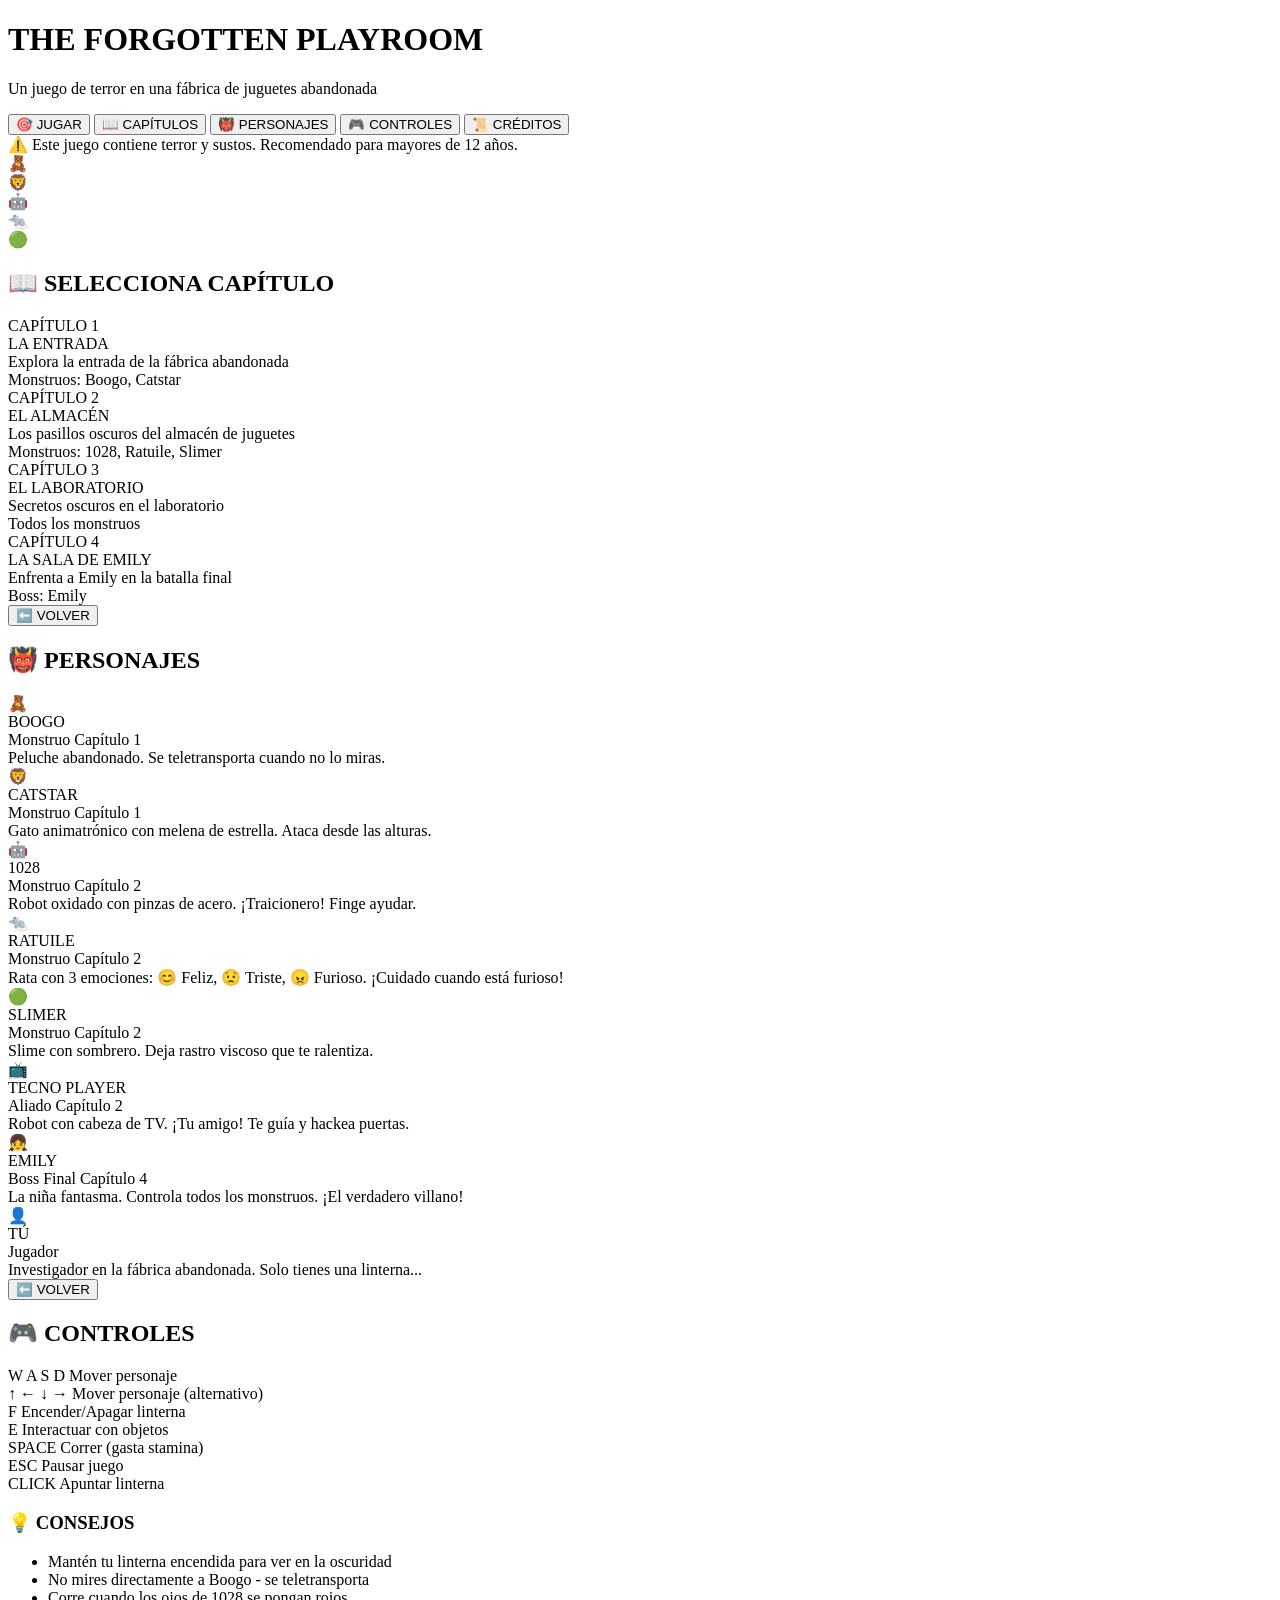
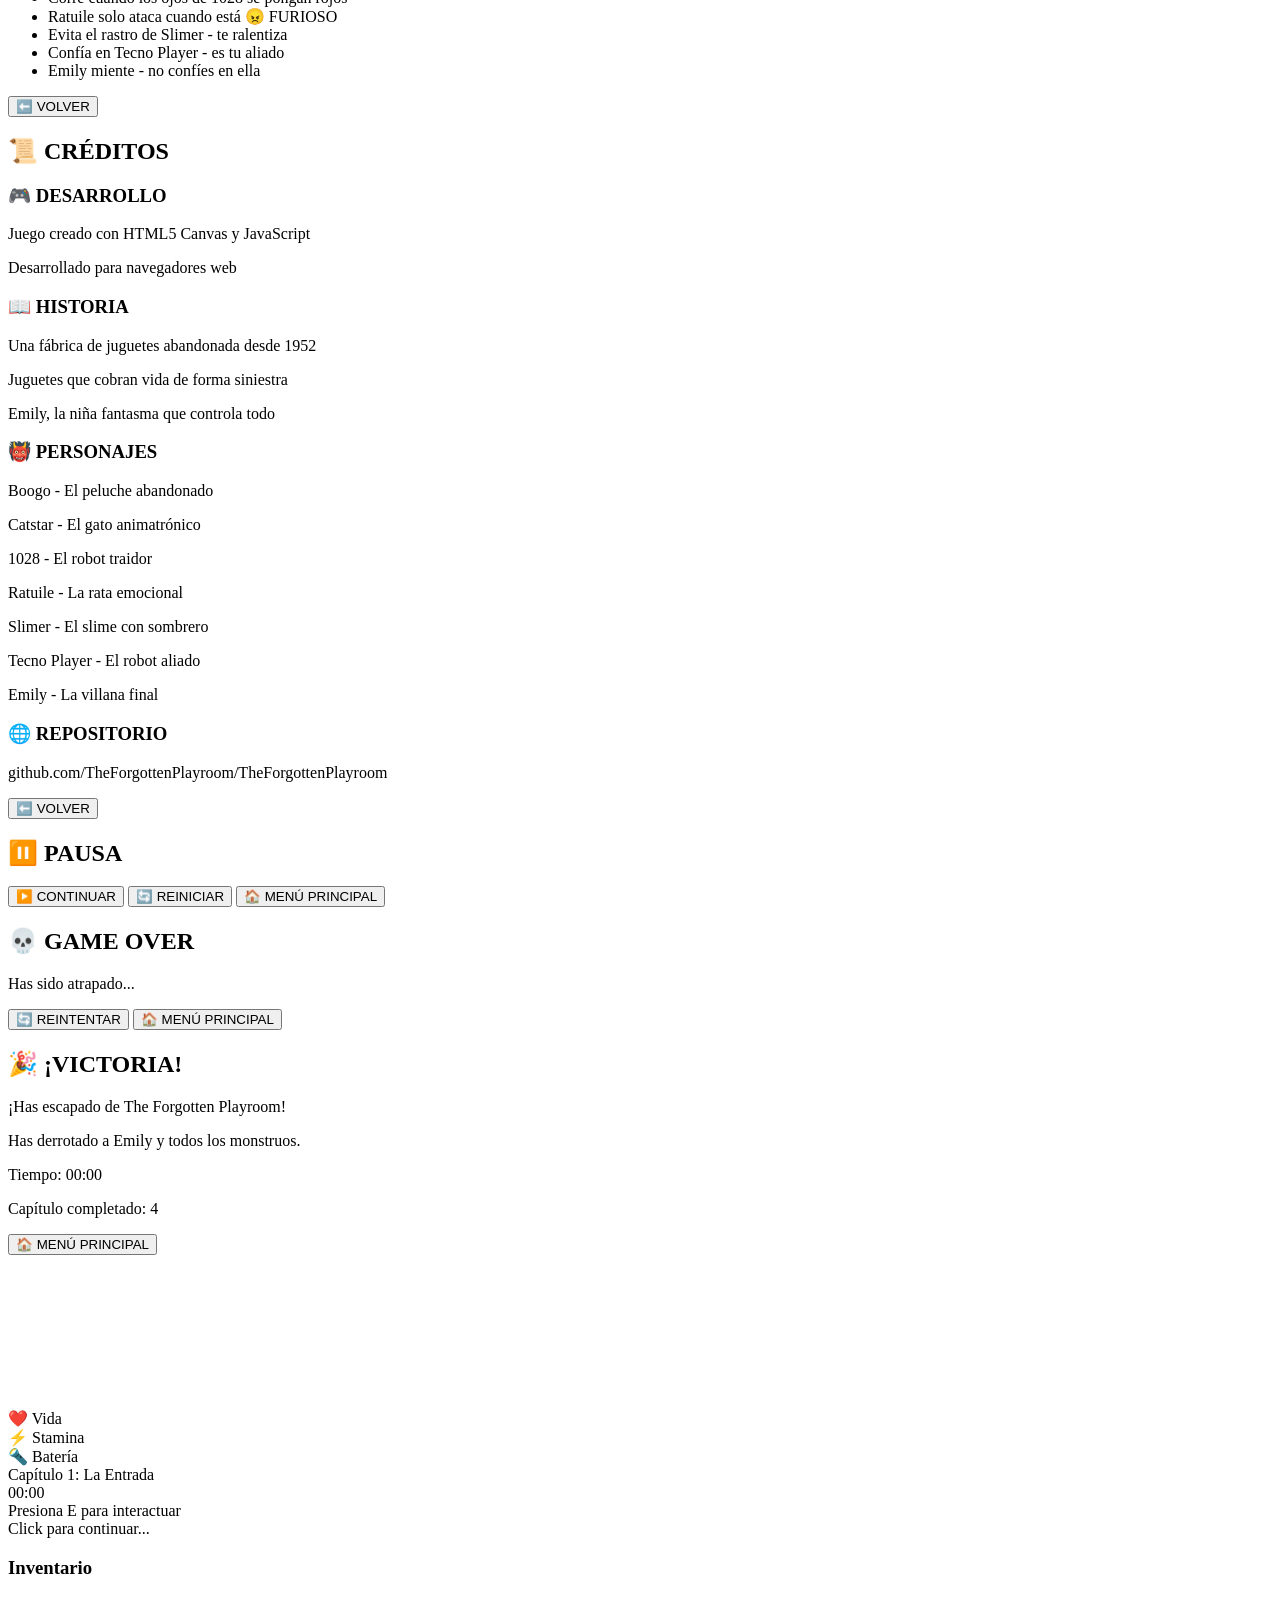
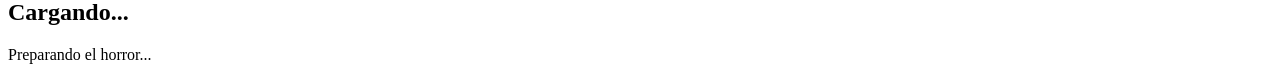
==== index.html @ a997c22e "📱 Add mobile touch controls with D-Pad and action buttons" ====
<!DOCTYPE html>
<html lang="es">
<head>
    <meta charset="UTF-8">
    <meta name="viewport" content="width=device-width, initial-scale=1.0">
    <title>The Forgotten Playroom</title>
    <link rel="stylesheet" href="css/style.css">
    <link rel="stylesheet" href="css/menu.css">
    <link rel="stylesheet" href="css/mobile.css">
</head>
<body>
    <!-- Main Menu -->
    <div id="main-menu" class="menu-screen">
        <div class="menu-content">
            <h1 class="game-title">THE FORGOTTEN PLAYROOM</h1>
            <p class="game-subtitle">Un juego de terror en una fábrica de juguetes abandonada</p>
            
            <div class="menu-buttons">
                <button id="btn-play" class="menu-btn">🎯 JUGAR</button>
                <button id="btn-chapters" class="menu-btn">📖 CAPÍTULOS</button>
                <button id="btn-characters" class="menu-btn">👹 PERSONAJES</button>
                <button id="btn-controls" class="menu-btn">🎮 CONTROLES</button>
                <button id="btn-credits" class="menu-btn">📜 CRÉDITOS</button>
            </div>
            
            <div class="warning-text">
                ⚠️ Este juego contiene terror y sustos. Recomendado para mayores de 12 años.
            </div>
        </div>
        
        <div class="menu-background">
            <div class="floating-toy toy-1">🧸</div>
            <div class="floating-toy toy-2">🦁</div>
            <div class="floating-toy toy-3">🤖</div>
            <div class="floating-toy toy-4">🐀</div>
            <div class="floating-toy toy-5">🟢</div>
        </div>
    </div>
    
    <!-- Chapters Menu -->
    <div id="chapters-menu" class="menu-screen hidden">
        <div class="menu-content">
            <h2>📖 SELECCIONA CAPÍTULO</h2>
            
            <div class="chapter-list">
                <div class="chapter-card unlocked" data-chapter="1">
                    <div class="chapter-number">CAPÍTULO 1</div>
                    <div class="chapter-title">LA ENTRADA</div>
                    <div class="chapter-description">Explora la entrada de la fábrica abandonada</div>
                    <div class="chapter-monsters">Monstruos: Boogo, Catstar</div>
                </div>
                
                <div class="chapter-card unlocked" data-chapter="2">
                    <div class="chapter-number">CAPÍTULO 2</div>
                    <div class="chapter-title">EL ALMACÉN</div>
                    <div class="chapter-description">Los pasillos oscuros del almacén de juguetes</div>
                    <div class="chapter-monsters">Monstruos: 1028, Ratuile, Slimer</div>
                </div>
                
                <div class="chapter-card unlocked" data-chapter="3">
                    <div class="chapter-number">CAPÍTULO 3</div>
                    <div class="chapter-title">EL LABORATORIO</div>
                    <div class="chapter-description">Secretos oscuros en el laboratorio</div>
                    <div class="chapter-monsters">Todos los monstruos</div>
                </div>
                
                <div class="chapter-card unlocked" data-chapter="4">
                    <div class="chapter-number">CAPÍTULO 4</div>
                    <div class="chapter-title">LA SALA DE EMILY</div>
                    <div class="chapter-description">Enfrenta a Emily en la batalla final</div>
                    <div class="chapter-monsters">Boss: Emily</div>
                </div>
            </div>
            
            <button id="btn-back-chapters" class="menu-btn back-btn">⬅️ VOLVER</button>
        </div>
    </div>
    
    <!-- Characters Menu -->
    <div id="characters-menu" class="menu-screen hidden">
        <div class="menu-content">
            <h2>👹 PERSONAJES</h2>
            
            <div class="character-grid">
                <div class="character-card" data-character="boogo">
                    <div class="character-emoji">🧸</div>
                    <div class="character-name">BOOGO</div>
                    <div class="character-type">Monstruo Capítulo 1</div>
                    <div class="character-description">Peluche abandonado. Se teletransporta cuando no lo miras.</div>
                </div>
                
                <div class="character-card" data-character="catstar">
                    <div class="character-emoji">🦁</div>
                    <div class="character-name">CATSTAR</div>
                    <div class="character-type">Monstruo Capítulo 1</div>
                    <div class="character-description">Gato animatrónico con melena de estrella. Ataca desde las alturas.</div>
                </div>
                
                <div class="character-card" data-character="robot1028">
                    <div class="character-emoji">🤖</div>
                    <div class="character-name">1028</div>
                    <div class="character-type">Monstruo Capítulo 2</div>
                    <div class="character-description">Robot oxidado con pinzas de acero. ¡Traicionero! Finge ayudar.</div>
                </div>
                
                <div class="character-card" data-character="ratuile">
                    <div class="character-emoji">🐀</div>
                    <div class="character-name">RATUILE</div>
                    <div class="character-type">Monstruo Capítulo 2</div>
                    <div class="character-description">Rata con 3 emociones: 😊 Feliz, 😟 Triste, 😠 Furioso. ¡Cuidado cuando está furioso!</div>
                </div>
                
                <div class="character-card" data-character="slimer">
                    <div class="character-emoji">🟢</div>
                    <div class="character-name">SLIMER</div>
                    <div class="character-type">Monstruo Capítulo 2</div>
                    <div class="character-description">Slime con sombrero. Deja rastro viscoso que te ralentiza.</div>
                </div>
                
                <div class="character-card ally" data-character="tecnoplayer">
                    <div class="character-emoji">📺</div>
                    <div class="character-name">TECNO PLAYER</div>
                    <div class="character-type">Aliado Capítulo 2</div>
                    <div class="character-description">Robot con cabeza de TV. ¡Tu amigo! Te guía y hackea puertas.</div>
                </div>
                
                <div class="character-card boss" data-character="emily">
                    <div class="character-emoji">👧</div>
                    <div class="character-name">EMILY</div>
                    <div class="character-type">Boss Final Capítulo 4</div>
                    <div class="character-description">La niña fantasma. Controla todos los monstruos. ¡El verdadero villano!</div>
                </div>
                
                <div class="character-card player" data-character="player">
                    <div class="character-emoji">👤</div>
                    <div class="character-name">TÚ</div>
                    <div class="character-type">Jugador</div>
                    <div class="character-description">Investigador en la fábrica abandonada. Solo tienes una linterna...</div>
                </div>
            </div>
            
            <button id="btn-back-characters" class="menu-btn back-btn">⬅️ VOLVER</button>
        </div>
    </div>
    
    <!-- Controls Menu -->
    <div id="controls-menu" class="menu-screen hidden">
        <div class="menu-content">
            <h2>🎮 CONTROLES</h2>
            
            <div class="controls-list">
                <div class="control-item">
                    <span class="control-key">W A S D</span>
                    <span class="control-action">Mover personaje</span>
                </div>
                <div class="control-item">
                    <span class="control-key">↑ ← ↓ →</span>
                    <span class="control-action">Mover personaje (alternativo)</span>
                </div>
                <div class="control-item">
                    <span class="control-key">F</span>
                    <span class="control-action">Encender/Apagar linterna</span>
                </div>
                <div class="control-item">
                    <span class="control-key">E</span>
                    <span class="control-action">Interactuar con objetos</span>
                </div>
                <div class="control-item">
                    <span class="control-key">SPACE</span>
                    <span class="control-action">Correr (gasta stamina)</span>
                </div>
                <div class="control-item">
                    <span class="control-key">ESC</span>
                    <span class="control-action">Pausar juego</span>
                </div>
                <div class="control-item">
                    <span class="control-key">CLICK</span>
                    <span class="control-action">Apuntar linterna</span>
                </div>
            </div>
            
            <div class="tips">
                <h3>💡 CONSEJOS</h3>
                <ul>
                    <li>Mantén tu linterna encendida para ver en la oscuridad</li>
                    <li>No mires directamente a Boogo - se teletransporta</li>
                    <li>Corre cuando los ojos de 1028 se pongan rojos</li>
                    <li>Ratuile solo ataca cuando está 😠 FURIOSO</li>
                    <li>Evita el rastro de Slimer - te ralentiza</li>
                    <li>Confía en Tecno Player - es tu aliado</li>
                    <li>Emily miente - no confíes en ella</li>
                </ul>
            </div>
            
            <button id="btn-back-controls" class="menu-btn back-btn">⬅️ VOLVER</button>
        </div>
    </div>
    
    <!-- Credits Menu -->
    <div id="credits-menu" class="menu-screen hidden">
        <div class="menu-content">
            <h2>📜 CRÉDITOS</h2>
            
            <div class="credits-content">
                <div class="credit-section">
                    <h3>🎮 DESARROLLO</h3>
                    <p>Juego creado con HTML5 Canvas y JavaScript</p>
                    <p>Desarrollado para navegadores web</p>
                </div>
                
                <div class="credit-section">
                    <h3>📖 HISTORIA</h3>
                    <p>Una fábrica de juguetes abandonada desde 1952</p>
                    <p>Juguetes que cobran vida de forma siniestra</p>
                    <p>Emily, la niña fantasma que controla todo</p>
                </div>
                
                <div class="credit-section">
                    <h3>👹 PERSONAJES</h3>
                    <p>Boogo - El peluche abandonado</p>
                    <p>Catstar - El gato animatrónico</p>
                    <p>1028 - El robot traidor</p>
                    <p>Ratuile - La rata emocional</p>
                    <p>Slimer - El slime con sombrero</p>
                    <p>Tecno Player - El robot aliado</p>
                    <p>Emily - La villana final</p>
                </div>
                
                <div class="credit-section">
                    <h3>🌐 REPOSITORIO</h3>
                    <p>github.com/TheForgottenPlayroom/TheForgottenPlayroom</p>
                </div>
            </div>
            
            <button id="btn-back-credits" class="menu-btn back-btn">⬅️ VOLVER</button>
        </div>
    </div>
    
    <!-- Pause Menu -->
    <div id="pause-menu" class="menu-screen hidden">
        <div class="menu-content">
            <h2>⏸️ PAUSA</h2>
            
            <div class="pause-buttons">
                <button id="btn-resume" class="menu-btn">▶️ CONTINUAR</button>
                <button id="btn-restart" class="menu-btn">🔄 REINICIAR</button>
                <button id="btn-main-menu" class="menu-btn">🏠 MENÚ PRINCIPAL</button>
            </div>
        </div>
    </div>
    
    <!-- Game Over Screen -->
    <div id="game-over" class="menu-screen hidden">
        <div class="menu-content game-over-content">
            <h2>💀 GAME OVER</h2>
            <p id="death-message">Has sido atrapado...</p>
            <p id="death-monster"></p>
            
            <div class="game-over-buttons">
                <button id="btn-retry" class="menu-btn">🔄 REINTENTAR</button>
                <button id="btn-game-over-menu" class="menu-btn">🏠 MENÚ PRINCIPAL</button>
            </div>
        </div>
    </div>
    
    <!-- Victory Screen -->
    <div id="victory-screen" class="menu-screen hidden">
        <div class="menu-content victory-content">
            <h2>🎉 ¡VICTORIA!</h2>
            <p>¡Has escapado de The Forgotten Playroom!</p>
            <p>Has derrotado a Emily y todos los monstruos.</p>
            
            <div class="stats">
                <p>Tiempo: <span id="victory-time">00:00</span></p>
                <p>Capítulo completado: <span id="victory-chapter">4</span></p>
            </div>
            
            <button id="btn-victory-menu" class="menu-btn">🏠 MENÚ PRINCIPAL</button>
        </div>
    </div>
    
    <!-- Game Container -->
    <div id="game-container" class="hidden">
        <canvas id="game-canvas"></canvas>
        
        <!-- HUD -->
        <div id="hud">
            <div id="hud-health">
                <span class="hud-label">❤️ Vida</span>
                <div class="health-bar">
                    <div id="health-fill" class="health-fill"></div>
                </div>
            </div>
            
            <div id="hud-stamina">
                <span class="hud-label">⚡ Stamina</span>
                <div class="stamina-bar">
                    <div id="stamina-fill" class="stamina-fill"></div>
                </div>
            </div>
            
            <div id="hud-flashlight">
                <span class="hud-label">🔦 Batería</span>
                <div class="battery-bar">
                    <div id="battery-fill" class="battery-fill"></div>
                </div>
            </div>
            
            <div id="hud-chapter">
                <span id="chapter-name">Capítulo 1: La Entrada</span>
            </div>
            
            <div id="hud-timer">
                <span id="game-timer">00:00</span>
            </div>
        </div>
        
        <!-- Interaction Prompt -->
        <div id="interaction-prompt" class="hidden">
            <span id="prompt-text">Presiona E para interactuar</span>
        </div>
        
        <!-- Dialog Box -->
        <div id="dialog-box" class="hidden">
            <div id="dialog-character"></div>
            <div id="dialog-text"></div>
            <div id="dialog-continue">Click para continuar...</div>
        </div>
        
        <!-- Inventory -->
        <div id="inventory" class="hidden">
            <h3>Inventario</h3>
            <div id="inventory-items"></div>
        </div>
    </div>
    
    <!-- Loading Screen -->
    <div id="loading-screen" class="hidden">
        <div class="loading-content">
            <h2>Cargando...</h2>
            <div class="loading-bar">
                <div id="loading-progress" class="loading-progress"></div>
            </div>
            <p id="loading-text">Preparando el horror...</p>
        </div>
    </div>
    
    <!-- Touch Controls for Mobile -->
    <div id="touch-controls">
        <!-- Left side - D-Pad -->
        <div class="dpad-container">
            <button class="dpad-btn dpad-up" data-key="ArrowUp">▲</button>
            <button class="dpad-btn dpad-down" data-key="ArrowDown">▼</button>
            <button class="dpad-btn dpad-left" data-key="ArrowLeft">◄</button>
            <button class="dpad-btn dpad-right" data-key="ArrowRight">►</button>
        </div>
        
        <!-- Right side - Action Buttons -->
        <div class="action-buttons">
            <div class="action-row">
                <button class="touch-btn flashlight" data-key="KeyF" title="Linterna">🔦</button>
                <button class="touch-btn interact" data-key="KeyE" title="Interactuar">✋</button>
            </div>
            <div class="action-row">
                <button class="touch-btn run" data-key="Space" title="Correr">🏃</button>
                <button class="touch-btn pause" data-key="Escape" title="Pausa">⏸️</button>
            </div>
        </div>
    </div>

    <!-- Scripts -->
    <script src="js/constants.js"></script>
    <script src="js/utils.js"></script>
    <script src="js/input.js"></script>
    <script src="js/audio.js"></script>
    <script src="js/player.js"></script>
    <script src="js/characters/enemy.js"></script>
    <script src="js/characters/boogo.js"></script>
    <script src="js/characters/catstar.js"></script>
    <script src="js/characters/robot1028.js"></script>
    <script src="js/characters/ratuile.js"></script>
    <script src="js/characters/slimer.js"></script>
    <script src="js/characters/tecnoplayer.js"></script>
    <script src="js/characters/emily.js"></script>
    <script src="js/levels/level.js"></script>
    <script src="js/levels/chapter1.js"></script>
    <script src="js/levels/chapter2.js"></script>
    <script src="js/levels/chapter3.js"></script>
    <script src="js/levels/chapter4.js"></script>
    <script src="js/game.js"></script>
    <script src="js/main.js"></script>
</body>
</html>
---- css/mobile.css ----
/* Mobile Touch Controls */
#touch-controls {
    position: fixed;
    bottom: 0;
    left: 0;
    right: 0;
    padding: 20px;
    pointer-events: none;
    z-index: 1000;
    display: none;
}

/* Show on touch devices */
@media (pointer: coarse) {
    #touch-controls {
        display: flex;
        justify-content: space-between;
        align-items: flex-end;
    }
}

/* Left side - Joystick */
.joystick-container {
    width: 150px;
    height: 150px;
    position: relative;
    pointer-events: auto;
}

.joystick-base {
    width: 150px;
    height: 150px;
    background: rgba(255, 255, 255, 0.1);
    border: 3px solid rgba(255, 255, 255, 0.3);
    border-radius: 50%;
    position: relative;
}

.joystick-stick {
    width: 60px;
    height: 60px;
    background: rgba(255, 255, 255, 0.5);
    border-radius: 50%;
    position: absolute;
    top: 50%;
    left: 50%;
    transform: translate(-50%, -50%);
    box-shadow: 0 0 10px rgba(255, 255, 255, 0.3);
}

.joystick-arrows {
    position: absolute;
    top: 50%;
    left: 50%;
    transform: translate(-50%, -50%);
    font-size: 24px;
    color: rgba(255, 255, 255, 0.5);
    text-align: center;
    line-height: 1;
}

.joystick-arrows span {
    position: absolute;
}

.joystick-arrows .up { top: -50px; left: 50%; transform: translateX(-50%); }
.joystick-arrows .down { bottom: -50px; left: 50%; transform: translateX(-50%); }
.joystick-arrows .left { left: -50px; top: 50%; transform: translateY(-50%); }
.joystick-arrows .right { right: -50px; top: 50%; transform: translateY(-50%); }

/* Right side - Action buttons */
.action-buttons {
    display: flex;
    flex-direction: column;
    gap: 15px;
    pointer-events: auto;
}

.action-row {
    display: flex;
    gap: 15px;
}

.touch-btn {
    width: 70px;
    height: 70px;
    border-radius: 50%;
    border: 3px solid rgba(255, 255, 255, 0.4);
    background: rgba(0, 0, 0, 0.5);
    color: white;
    font-size: 28px;
    display: flex;
    align-items: center;
    justify-content: center;
    cursor: pointer;
    user-select: none;
    -webkit-user-select: none;
    touch-action: manipulation;
    transition: all 0.1s ease;
}

.touch-btn:active {
    background: rgba(255, 255, 255, 0.3);
    transform: scale(0.95);
    border-color: rgba(255, 215, 0, 0.8);
}

.touch-btn.flashlight {
    background: rgba(255, 200, 0, 0.2);
    border-color: rgba(255, 200, 0, 0.5);
}

.touch-btn.interact {
    background: rgba(0, 255, 100, 0.2);
    border-color: rgba(0, 255, 100, 0.5);
}

.touch-btn.run {
    background: rgba(0, 150, 255, 0.2);
    border-color: rgba(0, 150, 255, 0.5);
}

.touch-btn.pause {
    background: rgba(255, 50, 50, 0.2);
    border-color: rgba(255, 50, 50, 0.5);
}

/* D-pad alternative */
.dpad-container {
    width: 150px;
    height: 150px;
    position: relative;
    pointer-events: auto;
}

.dpad-btn {
    position: absolute;
    width: 50px;
    height: 50px;
    background: rgba(255, 255, 255, 0.15);
    border: 2px solid rgba(255, 255, 255, 0.3);
    border-radius: 10px;
    color: white;
    font-size: 20px;
    display: flex;
    align-items: center;
    justify-content: center;
    user-select: none;
    -webkit-user-select: none;
    touch-action: manipulation;
}

.dpad-btn:active {
    background: rgba(255, 255, 255, 0.4);
}

.dpad-up { top: 0; left: 50%; transform: translateX(-50%); }
.dpad-down { bottom: 0; left: 50%; transform: translateX(-50%); }
.dpad-left { left: 0; top: 50%; transform: translateY(-50%); }
.dpad-right { right: 0; top: 50%; transform: translateY(-50%); }

/* Mobile HUD adjustments */
@media (max-width: 768px) {
    #hud {
        transform: scale(0.8);
        transform-origin: top left;
    }
    
    #hud-health, #hud-stamina, #hud-flashlight {
        margin-bottom: 5px;
    }
    
    .hud-label {
        font-size: 12px;
    }
}

/* Landscape mode */
@media (orientation: landscape) and (max-height: 500px) {
    #touch-controls {
        padding: 10px;
    }
    
    .touch-btn {
        width: 55px;
        height: 55px;
        font-size: 22px;
    }
    
    .joystick-container, .dpad-container {
        width: 120px;
        height: 120px;
    }
}
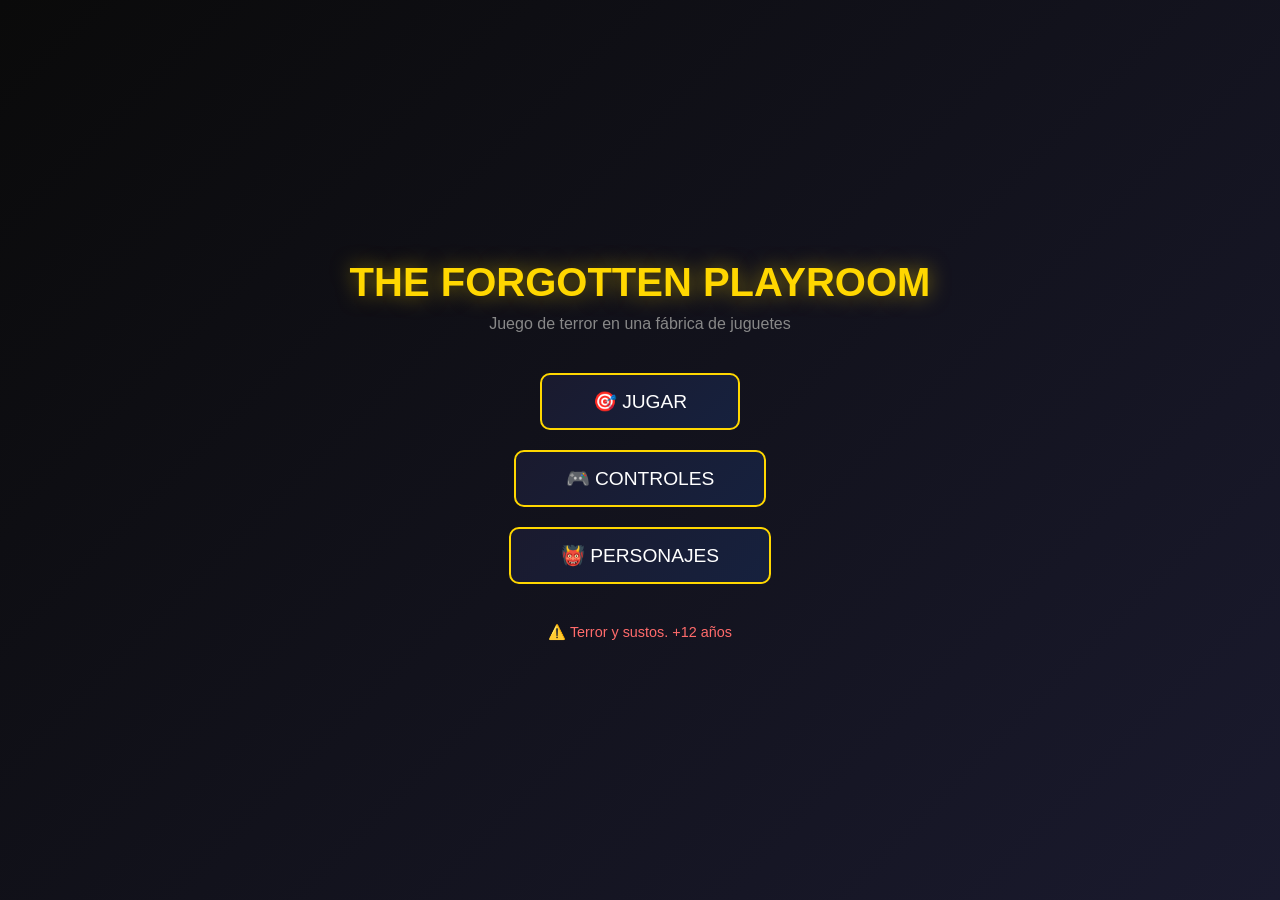
==== commit a4bffdcf: "🔧 Fix button clicks - inline JavaScript for reliability" ====
--- a/index.html
+++ b/index.html
@@ -2,392 +2,552 @@
 <html lang="es">
 <head>
     <meta charset="UTF-8">
-    <meta name="viewport" content="width=device-width, initial-scale=1.0">
+    <meta name="viewport" content="width=device-width, initial-scale=1.0, user-scalable=no">
     <title>The Forgotten Playroom</title>
-    <link rel="stylesheet" href="css/style.css">
-    <link rel="stylesheet" href="css/menu.css">
-    <link rel="stylesheet" href="css/mobile.css">
+    <style>
+        * { margin: 0; padding: 0; box-sizing: border-box; }
+        body {
+            background: #0a0a0a;
+            color: #fff;
+            font-family: Arial, sans-serif;
+            min-height: 100vh;
+            overflow: hidden;
+            touch-action: manipulation;
+        }
+        
+        /* Menu */
+        #menu {
+            position: fixed;
+            top: 0;
+            left: 0;
+            width: 100%;
+            height: 100%;
+            background: linear-gradient(135deg, #0a0a0a, #1a1a2e);
+            display: flex;
+            flex-direction: column;
+            align-items: center;
+            justify-content: center;
+            z-index: 100;
+        }
+        #menu.hidden { display: none; }
+        
+        .title {
+            font-size: 2.5rem;
+            color: #FFD700;
+            text-shadow: 0 0 20px rgba(255, 215, 0, 0.5);
+            margin-bottom: 10px;
+            text-align: center;
+            animation: flicker 3s infinite;
+        }
+        @keyframes flicker {
+            0%, 100% { opacity: 1; }
+            50% { opacity: 0.8; }
+        }
+        
+        .subtitle { color: #888; margin-bottom: 30px; text-align: center; }
+        
+        .btn {
+            padding: 15px 50px;
+            margin: 10px;
+            font-size: 1.2rem;
+            background: linear-gradient(135deg, #1a1a2e, #16213e);
+            border: 2px solid #FFD700;
+            color: #fff;
+            border-radius: 10px;
+            cursor: pointer;
+            min-width: 200px;
+        }
+        .btn:active {
+            background: #FFD700;
+            color: #000;
+        }
+        
+        .warning { color: #ff6b6b; margin-top: 30px; font-size: 0.9rem; text-align: center; }
+        
+        /* Game */
+        #game {
+            position: fixed;
+            top: 0;
+            left: 0;
+            width: 100%;
+            height: 100%;
+            display: none;
+        }
+        #game.active { display: block; }
+        
+        canvas {
+            width: 100%;
+            height: 100%;
+            background: #0a0a0a;
+        }
+        
+        /* HUD */
+        #hud {
+            position: absolute;
+            top: 10px;
+            left: 10px;
+            z-index: 10;
+        }
+        .bar {
+            display: flex;
+            align-items: center;
+            margin: 5px 0;
+            background: rgba(0,0,0,0.7);
+            padding: 5px 10px;
+            border-radius: 5px;
+        }
+        .bar-label { font-size: 14px; width: 60px; }
+        .bar-outer { width: 80px; height: 10px; background: #333; border-radius: 3px; }
+        .bar-inner { height: 100%; border-radius: 3px; }
+        #healthBar { background: linear-gradient(to right, #f00, #0f0); }
+        #staminaBar { background: #0af; }
+        #batteryBar { background: #ff0; }
+        
+        #chapter {
+            position: absolute;
+            top: 10px;
+            right: 10px;
+            background: rgba(0,0,0,0.7);
+            padding: 8px 15px;
+            border-radius: 5px;
+            font-size: 14px;
+        }
+        
+        /* Touch Controls */
+        #controls {
+            position: fixed;
+            bottom: 20px;
+            left: 0;
+            right: 0;
+            display: flex;
+            justify-content: space-between;
+            padding: 0 20px;
+            pointer-events: none;
+            z-index: 50;
+        }
+        #controls > div { pointer-events: auto; }
+        
+        .dpad {
+            display: grid;
+            grid-template-columns: repeat(3, 50px);
+            grid-template-rows: repeat(3, 50px);
+            gap: 5px;
+        }
+        .dpad-btn {
+            width: 50px;
+            height: 50px;
+            background: rgba(255,255,255,0.2);
+            border: 2px solid rgba(255,255,255,0.4);
+            border-radius: 10px;
+            color: #fff;
+            font-size: 18px;
+            display: flex;
+            align-items: center;
+            justify-content: center;
+            cursor: pointer;
+        }
+        .dpad-btn:active { background: rgba(255,215,0,0.5); }
+        .dpad-btn:nth-child(1) { grid-column: 2; }
+        .dpad-btn:nth-child(2) { grid-column: 1; grid-row: 2; }
+        .dpad-btn:nth-child(3) { grid-column: 3; grid-row: 2; }
+        .dpad-btn:nth-child(4) { grid-column: 2; grid-row: 3; }
+        
+        .actions {
+            display: flex;
+            flex-direction: column;
+            gap: 10px;
+        }
+        .action-row { display: flex; gap: 10px; }
+        .action-btn {
+            width: 55px;
+            height: 55px;
+            background: rgba(255,255,255,0.2);
+            border: 2px solid rgba(255,255,255,0.4);
+            border-radius: 50%;
+            color: #fff;
+            font-size: 22px;
+            display: flex;
+            align-items: center;
+            justify-content: center;
+            cursor: pointer;
+        }
+        .action-btn:active { background: rgba(255,215,0,0.5); }
+        
+        /* Overlays */
+        .overlay {
+            position: fixed;
+            top: 0;
+            left: 0;
+            width: 100%;
+            height: 100%;
+            background: rgba(0,0,0,0.9);
+            display: none;
+            flex-direction: column;
+            align-items: center;
+            justify-content: center;
+            z-index: 80;
+        }
+        .overlay.active { display: flex; }
+        .overlay h1 { font-size: 2.5rem; margin-bottom: 20px; }
+        .overlay p { color: #888; margin-bottom: 30px; }
+        
+        #pause h1 { color: #FFD700; }
+        #gameOver h1 { color: #f00; }
+        #victory h1 { color: #0f0; }
+        
+        /* Chapter */
+        #chapterScreen {
+            position: fixed;
+            top: 0;
+            left: 0;
+            width: 100%;
+            height: 100%;
+            background: rgba(0,0,0,0.95);
+            display: none;
+            flex-direction: column;
+            align-items: center;
+            justify-content: center;
+            z-index: 90;
+        }
+        #chapterScreen.active { display: flex; }
+        #chapterScreen h1 { color: #FFD700; font-size: 2rem; }
+        #chapterScreen h2 { color: #888; }
+        
+        @media (max-width: 400px) {
+            .title { font-size: 1.8rem; }
+            .btn { padding: 12px 40px; font-size: 1rem; min-width: 160px; }
+        }
+    </style>
 </head>
 <body>
-    <!-- Main Menu -->
-    <div id="main-menu" class="menu-screen">
-        <div class="menu-content">
-            <h1 class="game-title">THE FORGOTTEN PLAYROOM</h1>
-            <p class="game-subtitle">Un juego de terror en una fábrica de juguetes abandonada</p>
-            
-            <div class="menu-buttons">
-                <button id="btn-play" class="menu-btn">🎯 JUGAR</button>
-                <button id="btn-chapters" class="menu-btn">📖 CAPÍTULOS</button>
-                <button id="btn-characters" class="menu-btn">👹 PERSONAJES</button>
-                <button id="btn-controls" class="menu-btn">🎮 CONTROLES</button>
-                <button id="btn-credits" class="menu-btn">📜 CRÉDITOS</button>
+    <!-- Menu -->
+    <div id="menu">
+        <h1 class="title">THE FORGOTTEN PLAYROOM</h1>
+        <p class="subtitle">Juego de terror en una fábrica de juguetes</p>
+        <button class="btn" onclick="startGame()">🎯 JUGAR</button>
+        <button class="btn" onclick="showControls()">🎮 CONTROLES</button>
+        <button class="btn" onclick="showChars()">👹 PERSONAJES</button>
+        <p class="warning">⚠️ Terror y sustos. +12 años</p>
+    </div>
+    
+    <!-- Game -->
+    <div id="game">
+        <canvas id="canvas"></canvas>
+        <div id="hud">
+            <div class="bar"><span class="bar-label">❤️</span><div class="bar-outer"><div class="bar-inner" id="healthBar"></div></div></div>
+            <div class="bar"><span class="bar-label">⚡</span><div class="bar-outer"><div class="bar-inner" id="staminaBar"></div></div></div>
+            <div class="bar"><span class="bar-label">🔦</span><div class="bar-outer"><div class="bar-inner" id="batteryBar"></div></div></div>
+        </div>
+        <div id="chapter">Capítulo 1</div>
+        <div id="controls">
+            <div>
+                <div class="dpad">
+                    <button class="dpad-btn" id="up">▲</button>
+                    <button class="dpad-btn" id="left">◄</button>
+                    <button class="dpad-btn" id="right">►</button>
+                    <button class="dpad-btn" id="down">▼</button>
+                </div>
             </div>
-            
-            <div class="warning-text">
-                ⚠️ Este juego contiene terror y sustos. Recomendado para mayores de 12 años.
+            <div class="actions">
+                <div class="action-row">
+                    <button class="action-btn" id="flashlight">🔦</button>
+                    <button class="action-btn" id="interact">✋</button>
+                </div>
+                <div class="action-row">
+                    <button class="action-btn" id="run">🏃</button>
+                    <button class="action-btn" id="pause">⏸️</button>
+                </div>
             </div>
         </div>
-        
-        <div class="menu-background">
-            <div class="floating-toy toy-1">🧸</div>
-            <div class="floating-toy toy-2">🦁</div>
-            <div class="floating-toy toy-3">🤖</div>
-            <div class="floating-toy toy-4">🐀</div>
-            <div class="floating-toy toy-5">🟢</div>
-        </div>
-    </div>
-    
-    <!-- Chapters Menu -->
-    <div id="chapters-menu" class="menu-screen hidden">
-        <div class="menu-content">
-            <h2>📖 SELECCIONA CAPÍTULO</h2>
-            
-            <div class="chapter-list">
-                <div class="chapter-card unlocked" data-chapter="1">
-                    <div class="chapter-number">CAPÍTULO 1</div>
-                    <div class="chapter-title">LA ENTRADA</div>
-                    <div class="chapter-description">Explora la entrada de la fábrica abandonada</div>
-                    <div class="chapter-monsters">Monstruos: Boogo, Catstar</div>
-                </div>
+    </div>
+    
+    <!-- Chapter Screen -->
+    <div id="chapterScreen">
+        <h1 id="chapTitle">Capítulo 1</h1>
+        <h2 id="chapSub">La Entrada</h2>
+    </div>
+    
+    <!-- Pause -->
+    <div id="pause" class="overlay">
+        <h1>⏸️ PAUSA</h1>
+        <button class="btn" onclick="resume()">▶️ CONTINUAR</button>
+        <button class="btn" onclick="quit()">🏠 MENÚ</button>
+    </div>
+    
+    <!-- Game Over -->
+    <div id="gameOver" class="overlay">
+        <h1>💀 GAME OVER</h1>
+        <p id="deathMsg">Has sido atrapado...</p>
+        <button class="btn" onclick="startGame()">🔄 REINTENTAR</button>
+        <button class="btn" onclick="quit()">🏠 MENÚ</button>
+    </div>
+    
+    <!-- Victory -->
+    <div id="victory" class="overlay">
+        <h1>🎉 ¡VICTORIA!</h1>
+        <p>Has escapado de la fábrica.</p>
+        <button class="btn" onclick="quit()">🏠 MENÚ</button>
+    </div>
+    
+    <!-- Controls Info -->
+    <div id="controlsInfo" class="overlay">
+        <h1>🎮 CONTROLES</h1>
+        <p>WASD / Flechas: Mover</p>
+        <p>F: Linterna | E: Interactuar</p>
+        <p>ESPACIO: Correr | ESC: Pausa</p>
+        <button class="btn" onclick="hideControls()">Cerrar</button>
+    </div>
+    
+    <!-- Characters -->
+    <div id="charsInfo" class="overlay">
+        <h1>👹 PERSONAJES</h1>
+        <p>🧸 Boogo - Se teletransporta</p>
+        <p>🦁 Catstar - Ataca desde arriba</p>
+        <p>🤖 1028 - Robot traidor</p>
+        <p>🐀 Ratuile - Rata con emociones</p>
+        <p>🟢 Slimer - Deja rastro</p>
+        <p>👧 Emily - Boss final</p>
+        <button class="btn" onclick="hideChars()">Cerrar</button>
+    </div>
+
+    <script>
+        // Canvas setup
+        const canvas = document.getElementById('canvas');
+        const ctx = canvas.getContext('2d');
+        let W, H;
+        
+        function resize() {
+            W = canvas.width = window.innerWidth;
+            H = canvas.height = window.innerHeight;
+        }
+        resize();
+        window.addEventListener('resize', resize);
+        
+        // Game state
+        let state = 'menu';
+        let player = { x: 100, y: 100, health: 100, stamina: 100, battery: 100 };
+        let enemies = [];
+        let keys = {};
+        let chapter = 1;
+        
+        // Input
+        window.addEventListener('keydown', e => {
+            keys[e.code] = true;
+            if (e.code === 'Escape') togglePause();
+            if (e.code === 'KeyF') player.battery = player.battery > 0 ? 0 : 100;
+        });
+        window.addEventListener('keyup', e => keys[e.code] = false);
+        
+        // Touch controls
+        function touch(id, code, down = true) {
+            const btn = document.getElementById(id);
+            if (!btn) return;
+            const fn = down ? 
+                () => keys[code] = true :
+                () => keys[code] = false;
+            btn.addEventListener('touchstart', e => { e.preventDefault(); keys[code] = true; });
+            btn.addEventListener('touchend', e => { e.preventDefault(); keys[code] = false; });
+        }
+        
+        touch('up', 'ArrowUp');
+        touch('down', 'ArrowDown');
+        touch('left', 'ArrowLeft');
+        touch('right', 'ArrowRight');
+        touch('flashlight', 'KeyF');
+        touch('interact', 'KeyE');
+        touch('run', 'Space');
+        document.getElementById('pause').addEventListener('touchstart', e => { e.preventDefault(); togglePause(); });
+        
+        // Menu functions
+        function startGame() {
+            console.log('Starting game...');
+            state = 'playing';
+            player = { x: W/2, y: H/2, health: 100, stamina: 100, battery: 100 };
+            chapter = 1;
+            spawnEnemies();
+            
+            document.getElementById('menu').classList.add('hidden');
+            document.getElementById('game').classList.add('active');
+            document.getElementById('gameOver').classList.remove('active');
+            document.getElementById('victory').classList.remove('active');
+            
+            showChapter();
+        }
+        
+        function showChapter() {
+            const names = ['La Entrada', 'El Almacén', 'El Laboratorio', 'La Sala de Emily'];
+            document.getElementById('chapTitle').textContent = 'Capítulo ' + chapter;
+            document.getElementById('chapSub').textContent = names[chapter-1] || 'Final';
+            document.getElementById('chapterScreen').classList.add('active');
+            setTimeout(() => document.getElementById('chapterScreen').classList.remove('active'), 2000);
+        }
+        
+        function spawnEnemies() {
+            enemies = [];
+            const count = 2 + chapter;
+            const types = ['🧸', '🦁', '🤖', '🐀', '🟢'];
+            for (let i = 0; i < count; i++) {
+                enemies.push({
+                    x: Math.random() * (W - 200) + 100,
+                    y: Math.random() * (H - 200) + 100,
+                    emoji: types[i % types.length],
+                    speed: 1 + chapter * 0.3,
+                    angle: Math.random() * Math.PI * 2
+                });
+            }
+        }
+        
+        function togglePause() {
+            if (state === 'playing') {
+                state = 'paused';
+                document.getElementById('pause').classList.add('active');
+            } else if (state === 'paused') {
+                state = 'playing';
+                document.getElementById('pause').classList.remove('active');
+            }
+        }
+        
+        function resume() {
+            state = 'playing';
+            document.getElementById('pause').classList.remove('active');
+        }
+        
+        function quit() {
+            state = 'menu';
+            document.getElementById('menu').classList.remove('hidden');
+            document.getElementById('game').classList.remove('active');
+            document.getElementById('pause').classList.remove('active');
+            document.getElementById('gameOver').classList.remove('active');
+            document.getElementById('victory').classList.remove('active');
+        }
+        
+        function showControls() {
+            document.getElementById('controlsInfo').classList.add('active');
+        }
+        
+        function hideControls() {
+            document.getElementById('controlsInfo').classList.remove('active');
+        }
+        
+        function showChars() {
+            document.getElementById('charsInfo').classList.add('active');
+        }
+        
+        function hideChars() {
+            document.getElementById('charsInfo').classList.remove('active');
+        }
+        
+        // Game loop
+        function update() {
+            if (state !== 'playing') return;
+            
+            // Movement
+            let dx = 0, dy = 0;
+            if (keys['ArrowUp'] || keys['KeyW']) dy -= 3;
+            if (keys['ArrowDown'] || keys['KeyS']) dy += 3;
+            if (keys['ArrowLeft'] || keys['KeyA']) dx -= 3;
+            if (keys['ArrowRight'] || keys['KeyD']) dx += 3;
+            
+            // Run
+            if ((keys['Space'] || keys['ShiftLeft']) && player.stamina > 0 && (dx || dy)) {
+                player.stamina -= 0.5;
+                dx *= 1.5;
+                dy *= 1.5;
+            } else {
+                player.stamina = Math.min(100, player.stamina + 0.2);
+            }
+            
+            player.x = Math.max(50, Math.min(W - 50, player.x + dx));
+            player.y = Math.max(50, Math.min(H - 50, player.y + dy));
+            
+            // Battery
+            player.battery = Math.max(0, player.battery - 0.03);
+            
+            // Enemies
+            enemies.forEach(e => {
+                const dist = Math.hypot(player.x - e.x, player.y - e.y);
+                if (dist < 300) {
+                    e.angle = Math.atan2(player.y - e.y, player.x - e.x);
+                }
+                e.x += Math.cos(e.angle) * e.speed;
+                e.y += Math.sin(e.angle) * e.speed;
                 
-                <div class="chapter-card unlocked" data-chapter="2">
-                    <div class="chapter-number">CAPÍTULO 2</div>
-                    <div class="chapter-title">EL ALMACÉN</div>
-                    <div class="chapter-description">Los pasillos oscuros del almacén de juguetes</div>
-                    <div class="chapter-monsters">Monstruos: 1028, Ratuile, Slimer</div>
-                </div>
-                
-                <div class="chapter-card unlocked" data-chapter="3">
-                    <div class="chapter-number">CAPÍTULO 3</div>
-                    <div class="chapter-title">EL LABORATORIO</div>
-                    <div class="chapter-description">Secretos oscuros en el laboratorio</div>
-                    <div class="chapter-monsters">Todos los monstruos</div>
-                </div>
-                
-                <div class="chapter-card unlocked" data-chapter="4">
-                    <div class="chapter-number">CAPÍTULO 4</div>
-                    <div class="chapter-title">LA SALA DE EMILY</div>
-                    <div class="chapter-description">Enfrenta a Emily en la batalla final</div>
-                    <div class="chapter-monsters">Boss: Emily</div>
-                </div>
-            </div>
-            
-            <button id="btn-back-chapters" class="menu-btn back-btn">⬅️ VOLVER</button>
-        </div>
-    </div>
-    
-    <!-- Characters Menu -->
-    <div id="characters-menu" class="menu-screen hidden">
-        <div class="menu-content">
-            <h2>👹 PERSONAJES</h2>
-            
-            <div class="character-grid">
-                <div class="character-card" data-character="boogo">
-                    <div class="character-emoji">🧸</div>
-                    <div class="character-name">BOOGO</div>
-                    <div class="character-type">Monstruo Capítulo 1</div>
-                    <div class="character-description">Peluche abandonado. Se teletransporta cuando no lo miras.</div>
-                </div>
-                
-                <div class="character-card" data-character="catstar">
-                    <div class="character-emoji">🦁</div>
-                    <div class="character-name">CATSTAR</div>
-                    <div class="character-type">Monstruo Capítulo 1</div>
-                    <div class="character-description">Gato animatrónico con melena de estrella. Ataca desde las alturas.</div>
-                </div>
-                
-                <div class="character-card" data-character="robot1028">
-                    <div class="character-emoji">🤖</div>
-                    <div class="character-name">1028</div>
-                    <div class="character-type">Monstruo Capítulo 2</div>
-                    <div class="character-description">Robot oxidado con pinzas de acero. ¡Traicionero! Finge ayudar.</div>
-                </div>
-                
-                <div class="character-card" data-character="ratuile">
-                    <div class="character-emoji">🐀</div>
-                    <div class="character-name">RATUILE</div>
-                    <div class="character-type">Monstruo Capítulo 2</div>
-                    <div class="character-description">Rata con 3 emociones: 😊 Feliz, 😟 Triste, 😠 Furioso. ¡Cuidado cuando está furioso!</div>
-                </div>
-                
-                <div class="character-card" data-character="slimer">
-                    <div class="character-emoji">🟢</div>
-                    <div class="character-name">SLIMER</div>
-                    <div class="character-type">Monstruo Capítulo 2</div>
-                    <div class="character-description">Slime con sombrero. Deja rastro viscoso que te ralentiza.</div>
-                </div>
-                
-                <div class="character-card ally" data-character="tecnoplayer">
-                    <div class="character-emoji">📺</div>
-                    <div class="character-name">TECNO PLAYER</div>
-                    <div class="character-type">Aliado Capítulo 2</div>
-                    <div class="character-description">Robot con cabeza de TV. ¡Tu amigo! Te guía y hackea puertas.</div>
-                </div>
-                
-                <div class="character-card boss" data-character="emily">
-                    <div class="character-emoji">👧</div>
-                    <div class="character-name">EMILY</div>
-                    <div class="character-type">Boss Final Capítulo 4</div>
-                    <div class="character-description">La niña fantasma. Controla todos los monstruos. ¡El verdadero villano!</div>
-                </div>
-                
-                <div class="character-card player" data-character="player">
-                    <div class="character-emoji">👤</div>
-                    <div class="character-name">TÚ</div>
-                    <div class="character-type">Jugador</div>
-                    <div class="character-description">Investigador en la fábrica abandonada. Solo tienes una linterna...</div>
-                </div>
-            </div>
-            
-            <button id="btn-back-characters" class="menu-btn back-btn">⬅️ VOLVER</button>
-        </div>
-    </div>
-    
-    <!-- Controls Menu -->
-    <div id="controls-menu" class="menu-screen hidden">
-        <div class="menu-content">
-            <h2>🎮 CONTROLES</h2>
-            
-            <div class="controls-list">
-                <div class="control-item">
-                    <span class="control-key">W A S D</span>
-                    <span class="control-action">Mover personaje</span>
-                </div>
-                <div class="control-item">
-                    <span class="control-key">↑ ← ↓ →</span>
-                    <span class="control-action">Mover personaje (alternativo)</span>
-                </div>
-                <div class="control-item">
-                    <span class="control-key">F</span>
-                    <span class="control-action">Encender/Apagar linterna</span>
-                </div>
-                <div class="control-item">
-                    <span class="control-key">E</span>
-                    <span class="control-action">Interactuar con objetos</span>
-                </div>
-                <div class="control-item">
-                    <span class="control-key">SPACE</span>
-                    <span class="control-action">Correr (gasta stamina)</span>
-                </div>
-                <div class="control-item">
-                    <span class="control-key">ESC</span>
-                    <span class="control-action">Pausar juego</span>
-                </div>
-                <div class="control-item">
-                    <span class="control-key">CLICK</span>
-                    <span class="control-action">Apuntar linterna</span>
-                </div>
-            </div>
-            
-            <div class="tips">
-                <h3>💡 CONSEJOS</h3>
-                <ul>
-                    <li>Mantén tu linterna encendida para ver en la oscuridad</li>
-                    <li>No mires directamente a Boogo - se teletransporta</li>
-                    <li>Corre cuando los ojos de 1028 se pongan rojos</li>
-                    <li>Ratuile solo ataca cuando está 😠 FURIOSO</li>
-                    <li>Evita el rastro de Slimer - te ralentiza</li>
-                    <li>Confía en Tecno Player - es tu aliado</li>
-                    <li>Emily miente - no confíes en ella</li>
-                </ul>
-            </div>
-            
-            <button id="btn-back-controls" class="menu-btn back-btn">⬅️ VOLVER</button>
-        </div>
-    </div>
-    
-    <!-- Credits Menu -->
-    <div id="credits-menu" class="menu-screen hidden">
-        <div class="menu-content">
-            <h2>📜 CRÉDITOS</h2>
-            
-            <div class="credits-content">
-                <div class="credit-section">
-                    <h3>🎮 DESARROLLO</h3>
-                    <p>Juego creado con HTML5 Canvas y JavaScript</p>
-                    <p>Desarrollado para navegadores web</p>
-                </div>
-                
-                <div class="credit-section">
-                    <h3>📖 HISTORIA</h3>
-                    <p>Una fábrica de juguetes abandonada desde 1952</p>
-                    <p>Juguetes que cobran vida de forma siniestra</p>
-                    <p>Emily, la niña fantasma que controla todo</p>
-                </div>
-                
-                <div class="credit-section">
-                    <h3>👹 PERSONAJES</h3>
-                    <p>Boogo - El peluche abandonado</p>
-                    <p>Catstar - El gato animatrónico</p>
-                    <p>1028 - El robot traidor</p>
-                    <p>Ratuile - La rata emocional</p>
-                    <p>Slimer - El slime con sombrero</p>
-                    <p>Tecno Player - El robot aliado</p>
-                    <p>Emily - La villana final</p>
-                </div>
-                
-                <div class="credit-section">
-                    <h3>🌐 REPOSITORIO</h3>
-                    <p>github.com/TheForgottenPlayroom/TheForgottenPlayroom</p>
-                </div>
-            </div>
-            
-            <button id="btn-back-credits" class="menu-btn back-btn">⬅️ VOLVER</button>
-        </div>
-    </div>
-    
-    <!-- Pause Menu -->
-    <div id="pause-menu" class="menu-screen hidden">
-        <div class="menu-content">
-            <h2>⏸️ PAUSA</h2>
-            
-            <div class="pause-buttons">
-                <button id="btn-resume" class="menu-btn">▶️ CONTINUAR</button>
-                <button id="btn-restart" class="menu-btn">🔄 REINICIAR</button>
-                <button id="btn-main-menu" class="menu-btn">🏠 MENÚ PRINCIPAL</button>
-            </div>
-        </div>
-    </div>
-    
-    <!-- Game Over Screen -->
-    <div id="game-over" class="menu-screen hidden">
-        <div class="menu-content game-over-content">
-            <h2>💀 GAME OVER</h2>
-            <p id="death-message">Has sido atrapado...</p>
-            <p id="death-monster"></p>
-            
-            <div class="game-over-buttons">
-                <button id="btn-retry" class="menu-btn">🔄 REINTENTAR</button>
-                <button id="btn-game-over-menu" class="menu-btn">🏠 MENÚ PRINCIPAL</button>
-            </div>
-        </div>
-    </div>
-    
-    <!-- Victory Screen -->
-    <div id="victory-screen" class="menu-screen hidden">
-        <div class="menu-content victory-content">
-            <h2>🎉 ¡VICTORIA!</h2>
-            <p>¡Has escapado de The Forgotten Playroom!</p>
-            <p>Has derrotado a Emily y todos los monstruos.</p>
-            
-            <div class="stats">
-                <p>Tiempo: <span id="victory-time">00:00</span></p>
-                <p>Capítulo completado: <span id="victory-chapter">4</span></p>
-            </div>
-            
-            <button id="btn-victory-menu" class="menu-btn">🏠 MENÚ PRINCIPAL</button>
-        </div>
-    </div>
-    
-    <!-- Game Container -->
-    <div id="game-container" class="hidden">
-        <canvas id="game-canvas"></canvas>
-        
-        <!-- HUD -->
-        <div id="hud">
-            <div id="hud-health">
-                <span class="hud-label">❤️ Vida</span>
-                <div class="health-bar">
-                    <div id="health-fill" class="health-fill"></div>
-                </div>
-            </div>
-            
-            <div id="hud-stamina">
-                <span class="hud-label">⚡ Stamina</span>
-                <div class="stamina-bar">
-                    <div id="stamina-fill" class="stamina-fill"></div>
-                </div>
-            </div>
-            
-            <div id="hud-flashlight">
-                <span class="hud-label">🔦 Batería</span>
-                <div class="battery-bar">
-                    <div id="battery-fill" class="battery-fill"></div>
-                </div>
-            </div>
-            
-            <div id="hud-chapter">
-                <span id="chapter-name">Capítulo 1: La Entrada</span>
-            </div>
-            
-            <div id="hud-timer">
-                <span id="game-timer">00:00</span>
-            </div>
-        </div>
-        
-        <!-- Interaction Prompt -->
-        <div id="interaction-prompt" class="hidden">
-            <span id="prompt-text">Presiona E para interactuar</span>
-        </div>
-        
-        <!-- Dialog Box -->
-        <div id="dialog-box" class="hidden">
-            <div id="dialog-character"></div>
-            <div id="dialog-text"></div>
-            <div id="dialog-continue">Click para continuar...</div>
-        </div>
-        
-        <!-- Inventory -->
-        <div id="inventory" class="hidden">
-            <h3>Inventario</h3>
-            <div id="inventory-items"></div>
-        </div>
-    </div>
-    
-    <!-- Loading Screen -->
-    <div id="loading-screen" class="hidden">
-        <div class="loading-content">
-            <h2>Cargando...</h2>
-            <div class="loading-bar">
-                <div id="loading-progress" class="loading-progress"></div>
-            </div>
-            <p id="loading-text">Preparando el horror...</p>
-        </div>
-    </div>
-    
-    <!-- Touch Controls for Mobile -->
-    <div id="touch-controls">
-        <!-- Left side - D-Pad -->
-        <div class="dpad-container">
-            <button class="dpad-btn dpad-up" data-key="ArrowUp">▲</button>
-            <button class="dpad-btn dpad-down" data-key="ArrowDown">▼</button>
-            <button class="dpad-btn dpad-left" data-key="ArrowLeft">◄</button>
-            <button class="dpad-btn dpad-right" data-key="ArrowRight">►</button>
-        </div>
-        
-        <!-- Right side - Action Buttons -->
-        <div class="action-buttons">
-            <div class="action-row">
-                <button class="touch-btn flashlight" data-key="KeyF" title="Linterna">🔦</button>
-                <button class="touch-btn interact" data-key="KeyE" title="Interactuar">✋</button>
-            </div>
-            <div class="action-row">
-                <button class="touch-btn run" data-key="Space" title="Correr">🏃</button>
-                <button class="touch-btn pause" data-key="Escape" title="Pausa">⏸️</button>
-            </div>
-        </div>
-    </div>
-
-    <!-- Scripts -->
-    <script src="js/constants.js"></script>
-    <script src="js/utils.js"></script>
-    <script src="js/input.js"></script>
-    <script src="js/audio.js"></script>
-    <script src="js/player.js"></script>
-    <script src="js/characters/enemy.js"></script>
-    <script src="js/characters/boogo.js"></script>
-    <script src="js/characters/catstar.js"></script>
-    <script src="js/characters/robot1028.js"></script>
-    <script src="js/characters/ratuile.js"></script>
-    <script src="js/characters/slimer.js"></script>
-    <script src="js/characters/tecnoplayer.js"></script>
-    <script src="js/characters/emily.js"></script>
-    <script src="js/levels/level.js"></script>
-    <script src="js/levels/chapter1.js"></script>
-    <script src="js/levels/chapter2.js"></script>
-    <script src="js/levels/chapter3.js"></script>
-    <script src="js/levels/chapter4.js"></script>
-    <script src="js/game.js"></script>
-    <script src="js/main.js"></script>
+                // Collision
+                if (dist < 40) {
+                    player.health -= 0.5;
+                    // Push back
+                    const pushAngle = Math.atan2(e.y - player.y, e.x - player.x);
+                    e.x += Math.cos(pushAngle) * 20;
+                    e.y += Math.sin(pushAngle) * 20;
+                }
+            });
+            
+            // Check game over
+            if (player.health <= 0) {
+                state = 'gameover';
+                const msgs = ['💀 Has sido atrapado...', '🧸 Boogo te encontró...', '🦁 Catstar te atacó...'];
+                document.getElementById('deathMsg').textContent = msgs[Math.floor(Math.random() * msgs.length)];
+                document.getElementById('gameOver').classList.add('active');
+            }
+            
+            // Update HUD
+            document.getElementById('healthBar').style.width = player.health + '%';
+            document.getElementById('staminaBar').style.width = player.stamina + '%';
+            document.getElementById('batteryBar').style.width = player.battery + '%';
+            document.getElementById('chapter').textContent = 'Capítulo ' + chapter;
+        }
+        
+        function draw() {
+            ctx.fillStyle = '#0a0a0a';
+            ctx.fillRect(0, 0, W, H);
+            
+            if (state !== 'playing' && state !== 'paused') return;
+            
+            // Floor
+            ctx.fillStyle = '#1a1a1a';
+            for (let x = 0; x < W; x += 40) {
+                for (let y = 0; y < H; y += 40) {
+                    ctx.fillRect(x, y, 38, 38);
+                }
+            }
+            
+            // Enemies
+            ctx.font = '36px Arial';
+            ctx.textAlign = 'center';
+            enemies.forEach(e => {
+                const dist = Math.hypot(player.x - e.x, player.y - e.y);
+                if (dist < 250 || player.battery > 30) {
+                    ctx.fillText(e.emoji, e.x, e.y);
+                }
+            });
+            
+            // Player
+            ctx.fillText('👤', player.x, player.y);
+            
+            // Flashlight
+            if (player.battery > 0) {
+                const r = Math.min(150, player.battery * 1.5);
+                ctx.save();
+                ctx.globalCompositeOperation = 'destination-out';
+                const grad = ctx.createRadialGradient(player.x, player.y, 0, player.x, player.y, r);
+                grad.addColorStop(0, 'rgba(0,0,0,1)');
+                grad.addColorStop(1, 'rgba(0,0,0,0)');
+                ctx.fillStyle = grad;
+                ctx.beginPath();
+                ctx.arc(player.x, player.y, r, 0, Math.PI * 2);
+                ctx.fill();
+                ctx.restore();
+            }
+        }
+        
+        function loop() {
+            update();
+            draw();
+            requestAnimationFrame(loop);
+        }
+        
+        loop();
+        console.log('🎮 Game ready!');
+    </script>
 </body>
 </html>
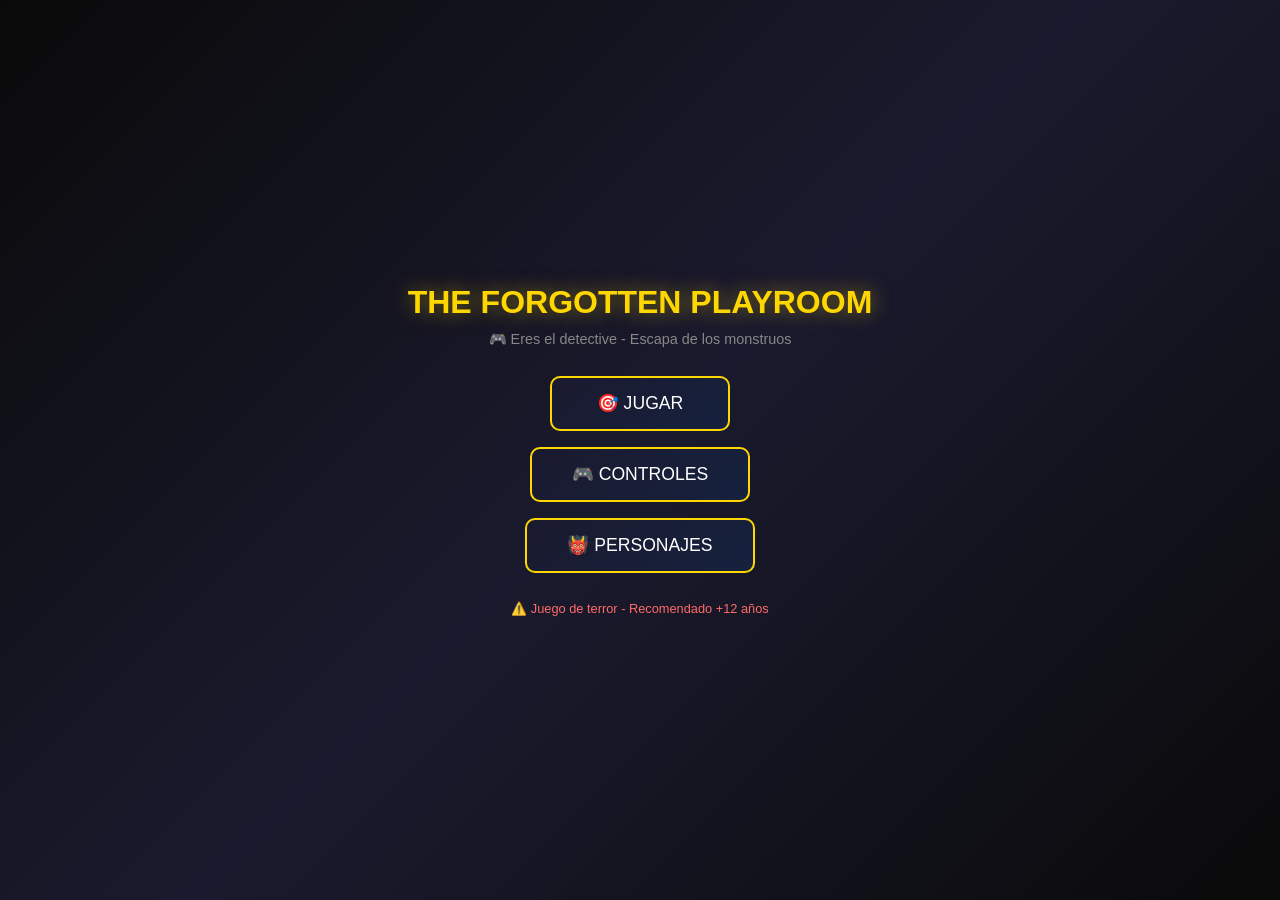
==== commit 0ad331b0: "🎮 EASY MODE: slower enemies, less damage, more visibility" ====
--- a/index.html
+++ b/index.html
@@ -22,7 +22,7 @@
             left: 0;
             width: 100%;
             height: 100%;
-            background: linear-gradient(135deg, #0a0a0a, #1a1a2e);
+            background: linear-gradient(135deg, #0a0a0a 0%, #1a1a2e 50%, #0a0a0a 100%);
             display: flex;
             flex-direction: column;
             align-items: center;
@@ -32,7 +32,7 @@
         #menu.hidden { display: none; }
         
         .title {
-            font-size: 2.5rem;
+            font-size: 2rem;
             color: #FFD700;
             text-shadow: 0 0 20px rgba(255, 215, 0, 0.5);
             margin-bottom: 10px;
@@ -41,28 +41,47 @@
         }
         @keyframes flicker {
             0%, 100% { opacity: 1; }
-            50% { opacity: 0.8; }
-        }
-        
-        .subtitle { color: #888; margin-bottom: 30px; text-align: center; }
+            50% { opacity: 0.9; }
+            52% { opacity: 0.7; }
+            54% { opacity: 1; }
+        }
+        
+        .subtitle { color: #888; margin-bottom: 20px; text-align: center; font-size: 0.9rem; }
         
         .btn {
-            padding: 15px 50px;
-            margin: 10px;
-            font-size: 1.2rem;
+            padding: 15px 40px;
+            margin: 8px;
+            font-size: 1.1rem;
             background: linear-gradient(135deg, #1a1a2e, #16213e);
             border: 2px solid #FFD700;
             color: #fff;
             border-radius: 10px;
             cursor: pointer;
-            min-width: 200px;
+            min-width: 180px;
+            transition: all 0.3s;
         }
         .btn:active {
             background: #FFD700;
             color: #000;
-        }
-        
-        .warning { color: #ff6b6b; margin-top: 30px; font-size: 0.9rem; text-align: center; }
+            transform: scale(0.98);
+        }
+        
+        .warning { color: #ff6b6b; margin-top: 20px; font-size: 0.8rem; text-align: center; }
+        
+        /* Info boxes */
+        .info-box {
+            background: rgba(0,0,0,0.8);
+            border: 2px solid #FFD700;
+            border-radius: 10px;
+            padding: 20px;
+            margin: 10px;
+            max-width: 90%;
+        }
+        .info-box h3 { color: #FFD700; margin-bottom: 10px; }
+        .info-box p { margin: 5px 0; font-size: 0.9rem; }
+        .char { margin: 8px 0; padding: 5px; }
+        .char-good { border-left: 3px solid #0f0; }
+        .char-bad { border-left: 3px solid #f00; }
         
         /* Game */
         #game {
@@ -78,7 +97,7 @@
         canvas {
             width: 100%;
             height: 100%;
-            background: #0a0a0a;
+            background: #111;
         }
         
         /* HUD */
@@ -91,37 +110,38 @@
         .bar {
             display: flex;
             align-items: center;
-            margin: 5px 0;
-            background: rgba(0,0,0,0.7);
+            margin: 3px 0;
+            background: rgba(0,0,0,0.8);
             padding: 5px 10px;
             border-radius: 5px;
         }
-        .bar-label { font-size: 14px; width: 60px; }
-        .bar-outer { width: 80px; height: 10px; background: #333; border-radius: 3px; }
-        .bar-inner { height: 100%; border-radius: 3px; }
-        #healthBar { background: linear-gradient(to right, #f00, #0f0); }
+        .bar-label { font-size: 14px; width: 50px; }
+        .bar-outer { width: 70px; height: 8px; background: #333; border-radius: 4px; }
+        .bar-inner { height: 100%; border-radius: 4px; transition: width 0.3s; }
+        #healthBar { background: #0f0; }
         #staminaBar { background: #0af; }
         #batteryBar { background: #ff0; }
         
-        #chapter {
+        #chapterDisplay {
             position: absolute;
             top: 10px;
             right: 10px;
-            background: rgba(0,0,0,0.7);
+            background: rgba(0,0,0,0.8);
             padding: 8px 15px;
             border-radius: 5px;
             font-size: 14px;
-        }
-        
-        /* Touch Controls */
+            color: #FFD700;
+        }
+        
+        /* Controls */
         #controls {
             position: fixed;
-            bottom: 20px;
+            bottom: 15px;
             left: 0;
             right: 0;
             display: flex;
             justify-content: space-between;
-            padding: 0 20px;
+            padding: 0 15px;
             pointer-events: none;
             z-index: 50;
         }
@@ -129,74 +149,48 @@
         
         .dpad {
             display: grid;
-            grid-template-columns: repeat(3, 50px);
-            grid-template-rows: repeat(3, 50px);
-            gap: 5px;
+            grid-template-columns: repeat(3, 45px);
+            grid-template-rows: repeat(3, 45px);
+            gap: 3px;
         }
         .dpad-btn {
-            width: 50px;
-            height: 50px;
-            background: rgba(255,255,255,0.2);
-            border: 2px solid rgba(255,255,255,0.4);
-            border-radius: 10px;
+            width: 45px;
+            height: 45px;
+            background: rgba(255,255,255,0.25);
+            border: 2px solid rgba(255,255,255,0.5);
+            border-radius: 8px;
             color: #fff;
-            font-size: 18px;
+            font-size: 16px;
             display: flex;
             align-items: center;
             justify-content: center;
             cursor: pointer;
         }
-        .dpad-btn:active { background: rgba(255,215,0,0.5); }
-        .dpad-btn:nth-child(1) { grid-column: 2; }
-        .dpad-btn:nth-child(2) { grid-column: 1; grid-row: 2; }
-        .dpad-btn:nth-child(3) { grid-column: 3; grid-row: 2; }
-        .dpad-btn:nth-child(4) { grid-column: 2; grid-row: 3; }
-        
-        .actions {
-            display: flex;
-            flex-direction: column;
-            gap: 10px;
-        }
-        .action-row { display: flex; gap: 10px; }
+        .dpad-btn:active { background: rgba(255,215,0,0.6); }
+        .dpad-up { grid-column: 2; grid-row: 1; }
+        .dpad-left { grid-column: 1; grid-row: 2; }
+        .dpad-right { grid-column: 3; grid-row: 2; }
+        .dpad-down { grid-column: 2; grid-row: 3; }
+        
+        .actions { display: flex; flex-direction: column; gap: 8px; }
+        .action-row { display: flex; gap: 8px; }
         .action-btn {
-            width: 55px;
-            height: 55px;
-            background: rgba(255,255,255,0.2);
-            border: 2px solid rgba(255,255,255,0.4);
+            width: 50px;
+            height: 50px;
+            background: rgba(255,255,255,0.25);
+            border: 2px solid rgba(255,255,255,0.5);
             border-radius: 50%;
             color: #fff;
-            font-size: 22px;
+            font-size: 20px;
             display: flex;
             align-items: center;
             justify-content: center;
             cursor: pointer;
         }
-        .action-btn:active { background: rgba(255,215,0,0.5); }
+        .action-btn:active { background: rgba(255,215,0,0.6); }
         
         /* Overlays */
         .overlay {
-            position: fixed;
-            top: 0;
-            left: 0;
-            width: 100%;
-            height: 100%;
-            background: rgba(0,0,0,0.9);
-            display: none;
-            flex-direction: column;
-            align-items: center;
-            justify-content: center;
-            z-index: 80;
-        }
-        .overlay.active { display: flex; }
-        .overlay h1 { font-size: 2.5rem; margin-bottom: 20px; }
-        .overlay p { color: #888; margin-bottom: 30px; }
-        
-        #pause h1 { color: #FFD700; }
-        #gameOver h1 { color: #f00; }
-        #victory h1 { color: #0f0; }
-        
-        /* Chapter */
-        #chapterScreen {
             position: fixed;
             top: 0;
             left: 0;
@@ -207,45 +201,134 @@
             flex-direction: column;
             align-items: center;
             justify-content: center;
+            z-index: 80;
+            padding: 20px;
+        }
+        .overlay.active { display: flex; }
+        .overlay h1 { font-size: 2rem; margin-bottom: 15px; text-align: center; }
+        .overlay p { color: #aaa; margin-bottom: 20px; text-align: center; }
+        
+        #pause h1 { color: #FFD700; }
+        #gameOver h1 { color: #f55; }
+        #victory h1 { color: #5f5; }
+        
+        /* Chapter screen */
+        #chapterScreen {
+            position: fixed;
+            top: 0;
+            left: 0;
+            width: 100%;
+            height: 100%;
+            background: rgba(0,0,0,0.98);
+            display: none;
+            flex-direction: column;
+            align-items: center;
+            justify-content: center;
             z-index: 90;
         }
         #chapterScreen.active { display: flex; }
-        #chapterScreen h1 { color: #FFD700; font-size: 2rem; }
-        #chapterScreen h2 { color: #888; }
-        
-        @media (max-width: 400px) {
-            .title { font-size: 1.8rem; }
-            .btn { padding: 12px 40px; font-size: 1rem; min-width: 160px; }
-        }
+        #chapterScreen h1 { color: #FFD700; font-size: 1.8rem; }
+        #chapterScreen h2 { color: #888; font-size: 1.2rem; }
+        #chapterScreen p { color: #666; margin-top: 20px; font-size: 0.9rem; }
     </style>
 </head>
 <body>
-    <!-- Menu -->
+    <!-- Menu Principal -->
     <div id="menu">
         <h1 class="title">THE FORGOTTEN PLAYROOM</h1>
-        <p class="subtitle">Juego de terror en una fábrica de juguetes</p>
+        <p class="subtitle">🎮 Eres el detective - Escapa de los monstruos</p>
+        
         <button class="btn" onclick="startGame()">🎯 JUGAR</button>
-        <button class="btn" onclick="showControls()">🎮 CONTROLES</button>
-        <button class="btn" onclick="showChars()">👹 PERSONAJES</button>
-        <p class="warning">⚠️ Terror y sustos. +12 años</p>
+        <button class="btn" onclick="showScreen('controlsScreen')">🎮 CONTROLES</button>
+        <button class="btn" onclick="showScreen('charsScreen')">👹 PERSONAJES</button>
+        
+        <p class="warning">⚠️ Juego de terror - Recomendado +12 años</p>
     </div>
     
-    <!-- Game -->
+    <!-- Controles Screen -->
+    <div id="controlsScreen" class="overlay">
+        <h1>🎮 CÓMO JUGAR</h1>
+        <div class="info-box">
+            <p>👤 <strong>Tú eres el detective</strong> - Escapa de los monstruos</p>
+            <p>🔦 Usa la linterna para ver en la oscuridad</p>
+            <p>🏃 Corre para escapar más rápido (usa stamina)</p>
+            <p>🚪 Llega a la zona verde para pasar de nivel</p>
+        </div>
+        <div class="info-box">
+            <h3>📱 Controles Móviles</h3>
+            <p>⬆️⬇️⬅️➡️ D-Pad: mover</p>
+            <p>🔦 Linterna | ✋ Interactuar</p>
+            <p>🏃 Correr | ⏸️ Pausa</p>
+        </div>
+        <button class="btn" onclick="hideScreen('controlsScreen')">CERRAR</button>
+    </div>
+    
+    <!-- Personajes Screen -->
+    <div id="charsScreen" class="overlay">
+        <h1>👹 PERSONAJES</h1>
+        <div class="info-box">
+            <div class="char char-good">
+                <p>👤 <strong>TÚ - Detective</strong></p>
+                <p style="color:#0f0">Eres el protagonista. ¡Escapa!</p>
+            </div>
+            <div class="char char-good">
+                <p>📺 <strong>Tecno Player</strong></p>
+                <p style="color:#0af">Robot aliado que te ayuda (Capítulo 2+)</p>
+            </div>
+        </div>
+        <div class="info-box">
+            <div class="char char-bad">
+                <p>🧸 <strong>Boogo</strong> - Se teletransporta si no lo miras</p>
+            </div>
+            <div class="char char-bad">
+                <p>🦁 <strong>Catstar</strong> - Ataca desde las alturas</p>
+            </div>
+            <div class="char char-bad">
+                <p>🤖 <strong>1028</strong> - Robot traidor que finge ayudar</p>
+            </div>
+            <div class="char char-bad">
+                <p>🐀 <strong>Ratuile</strong> - Rata con 3 emociones</p>
+            </div>
+            <div class="char char-bad">
+                <p>🟢 <strong>Slimer</strong> - Deja rastro ralentizador</p>
+            </div>
+            <div class="char char-bad">
+                <p>👧 <strong>Emily</strong> - Boss final (Capítulo 4)</p>
+            </div>
+        </div>
+        <button class="btn" onclick="hideScreen('charsScreen')">CERRAR</button>
+    </div>
+    
+    <!-- Game Container -->
     <div id="game">
         <canvas id="canvas"></canvas>
+        
+        <!-- HUD -->
         <div id="hud">
-            <div class="bar"><span class="bar-label">❤️</span><div class="bar-outer"><div class="bar-inner" id="healthBar"></div></div></div>
-            <div class="bar"><span class="bar-label">⚡</span><div class="bar-outer"><div class="bar-inner" id="staminaBar"></div></div></div>
-            <div class="bar"><span class="bar-label">🔦</span><div class="bar-outer"><div class="bar-inner" id="batteryBar"></div></div></div>
+            <div class="bar">
+                <span class="bar-label">❤️</span>
+                <div class="bar-outer"><div class="bar-inner" id="healthBar" style="width:100%"></div></div>
+            </div>
+            <div class="bar">
+                <span class="bar-label">⚡</span>
+                <div class="bar-outer"><div class="bar-inner" id="staminaBar" style="width:100%"></div></div>
+            </div>
+            <div class="bar">
+                <span class="bar-label">🔦</span>
+                <div class="bar-outer"><div class="bar-inner" id="batteryBar" style="width:100%"></div></div>
+            </div>
         </div>
-        <div id="chapter">Capítulo 1</div>
+        
+        <div id="chapterDisplay">Capítulo 1</div>
+        
+        <!-- Touch Controls -->
         <div id="controls">
             <div>
                 <div class="dpad">
-                    <button class="dpad-btn" id="up">▲</button>
-                    <button class="dpad-btn" id="left">◄</button>
-                    <button class="dpad-btn" id="right">►</button>
-                    <button class="dpad-btn" id="down">▼</button>
+                    <button class="dpad-btn dpad-up" id="up">▲</button>
+                    <button class="dpad-btn dpad-left" id="left">◄</button>
+                    <button class="dpad-btn dpad-right" id="right">►</button>
+                    <button class="dpad-btn dpad-down" id="down">▼</button>
                 </div>
             </div>
             <div class="actions">
@@ -265,13 +348,15 @@
     <div id="chapterScreen">
         <h1 id="chapTitle">Capítulo 1</h1>
         <h2 id="chapSub">La Entrada</h2>
+        <p>Sobrevive y encuentra la salida</p>
     </div>
     
     <!-- Pause -->
     <div id="pause" class="overlay">
         <h1>⏸️ PAUSA</h1>
-        <button class="btn" onclick="resume()">▶️ CONTINUAR</button>
-        <button class="btn" onclick="quit()">🏠 MENÚ</button>
+        <p>El juego está pausado</p>
+        <button class="btn" onclick="resumeGame()">▶️ CONTINUAR</button>
+        <button class="btn" onclick="quitGame()">🏠 MENÚ</button>
     </div>
     
     <!-- Game Over -->
@@ -279,39 +364,31 @@
         <h1>💀 GAME OVER</h1>
         <p id="deathMsg">Has sido atrapado...</p>
         <button class="btn" onclick="startGame()">🔄 REINTENTAR</button>
-        <button class="btn" onclick="quit()">🏠 MENÚ</button>
+        <button class="btn" onclick="quitGame()">🏠 MENÚ</button>
     </div>
     
     <!-- Victory -->
     <div id="victory" class="overlay">
         <h1>🎉 ¡VICTORIA!</h1>
-        <p>Has escapado de la fábrica.</p>
-        <button class="btn" onclick="quit()">🏠 MENÚ</button>
-    </div>
-    
-    <!-- Controls Info -->
-    <div id="controlsInfo" class="overlay">
-        <h1>🎮 CONTROLES</h1>
-        <p>WASD / Flechas: Mover</p>
-        <p>F: Linterna | E: Interactuar</p>
-        <p>ESPACIO: Correr | ESC: Pausa</p>
-        <button class="btn" onclick="hideControls()">Cerrar</button>
-    </div>
-    
-    <!-- Characters -->
-    <div id="charsInfo" class="overlay">
-        <h1>👹 PERSONAJES</h1>
-        <p>🧸 Boogo - Se teletransporta</p>
-        <p>🦁 Catstar - Ataca desde arriba</p>
-        <p>🤖 1028 - Robot traidor</p>
-        <p>🐀 Ratuile - Rata con emociones</p>
-        <p>🟢 Slimer - Deja rastro</p>
-        <p>👧 Emily - Boss final</p>
-        <button class="btn" onclick="hideChars()">Cerrar</button>
+        <p>¡Has escapado de la fábrica!</p>
+        <button class="btn" onclick="startGame()">🔄 JUGAR DE NUEVO</button>
+        <button class="btn" onclick="quitGame()">🏠 MENÚ</button>
     </div>
 
     <script>
-        // Canvas setup
+        // ========== CONFIGURACIÓN ==========
+        const TILE_SIZE = 40;
+        const PLAYER_SIZE = 24;
+        const PLAYER_SPEED = 5;          // MÁS RÁPIDO
+        const PLAYER_RUN_SPEED = 9;       // MÁS RÁPIDO
+        const ENEMY_SPEED = 0.8;          // MÁS LENTO
+        const ENEMY_RANGE = 150;          // MENOS RANGO
+        const FLASHLIGHT_RADIUS = 250;    // MÁS LUZ
+        const SAFE_DISTANCE = 400;        // MÁS LEJOS
+        const ENEMY_DAMAGE = 5;           // MENOS DAÑO
+        const INVINCIBLE_TIME = 120;      // 2 SEGUNDOS
+        
+        // ========== CANVAS SETUP ==========
         const canvas = document.getElementById('canvas');
         const ctx = canvas.getContext('2d');
         let W, H;
@@ -323,231 +400,365 @@
         resize();
         window.addEventListener('resize', resize);
         
-        // Game state
-        let state = 'menu';
-        let player = { x: 100, y: 100, health: 100, stamina: 100, battery: 100 };
+        // ========== ESTADO DEL JUEGO ==========
+        let state = 'menu'; // menu, playing, paused, gameover, victory
+        let chapter = 1;
+        let player = {};
         let enemies = [];
+        let exit = {};
         let keys = {};
-        let chapter = 1;
-        
-        // Input
+        let invincible = false;
+        let invincibleTimer = 0;
+        
+        // ========== INPUT ==========
         window.addEventListener('keydown', e => {
             keys[e.code] = true;
-            if (e.code === 'Escape') togglePause();
-            if (e.code === 'KeyF') player.battery = player.battery > 0 ? 0 : 100;
+            if (e.code === 'Escape' && state === 'playing') pauseGame();
+            if (e.code === 'Escape' && state === 'paused') resumeGame();
         });
         window.addEventListener('keyup', e => keys[e.code] = false);
         
         // Touch controls
-        function touch(id, code, down = true) {
+        ['up', 'down', 'left', 'right'].forEach(id => {
             const btn = document.getElementById(id);
-            if (!btn) return;
-            const fn = down ? 
-                () => keys[code] = true :
-                () => keys[code] = false;
+            const code = {
+                'up': 'ArrowUp',
+                'down': 'ArrowDown', 
+                'left': 'ArrowLeft',
+                'right': 'ArrowRight'
+            }[id];
             btn.addEventListener('touchstart', e => { e.preventDefault(); keys[code] = true; });
             btn.addEventListener('touchend', e => { e.preventDefault(); keys[code] = false; });
-        }
-        
-        touch('up', 'ArrowUp');
-        touch('down', 'ArrowDown');
-        touch('left', 'ArrowLeft');
-        touch('right', 'ArrowRight');
-        touch('flashlight', 'KeyF');
-        touch('interact', 'KeyE');
-        touch('run', 'Space');
-        document.getElementById('pause').addEventListener('touchstart', e => { e.preventDefault(); togglePause(); });
-        
-        // Menu functions
+        });
+        
+        document.getElementById('flashlight').addEventListener('touchstart', e => { 
+            e.preventDefault(); 
+            player.battery = player.battery > 0 ? 0 : 100; 
+        });
+        document.getElementById('run').addEventListener('touchstart', e => { e.preventDefault(); keys['Space'] = true; });
+        document.getElementById('run').addEventListener('touchend', e => { e.preventDefault(); keys['Space'] = false; });
+        document.getElementById('pause').addEventListener('touchstart', e => { 
+            e.preventDefault(); 
+            if (state === 'playing') pauseGame();
+            else if (state === 'paused') resumeGame();
+        });
+        
+        // ========== FUNCIONES DE PANTALLA ==========
+        function showScreen(id) {
+            document.getElementById(id).classList.add('active');
+        }
+        function hideScreen(id) {
+            document.getElementById(id).classList.remove('active');
+        }
+        
+        function pauseGame() {
+            state = 'paused';
+            showScreen('pause');
+        }
+        function resumeGame() {
+            state = 'playing';
+            hideScreen('pause');
+        }
+        function quitGame() {
+            state = 'menu';
+            hideScreen('pause');
+            hideScreen('gameOver');
+            hideScreen('victory');
+            document.getElementById('menu').classList.remove('hidden');
+            document.getElementById('game').classList.remove('active');
+        }
+        
+        // ========== INICIAR JUEGO ==========
         function startGame() {
-            console.log('Starting game...');
             state = 'playing';
-            player = { x: W/2, y: H/2, health: 100, stamina: 100, battery: 100 };
             chapter = 1;
+            
+            // Inicializar jugador en el centro
+            player = {
+                x: W / 2,
+                y: H / 2,
+                health: 100,
+                stamina: 100,
+                battery: 100
+            };
+            
+            // Spawn de enemigos lejos del jugador
             spawnEnemies();
             
+            // Crear salida en esquina opuesta
+            exit = { x: W - 80, y: H - 80, radius: 40 };
+            
+            // Reset invincibilidad
+            invincible = false;
+            invincibleTimer = 0;
+            
+            // Ocultar menús
             document.getElementById('menu').classList.add('hidden');
             document.getElementById('game').classList.add('active');
-            document.getElementById('gameOver').classList.remove('active');
-            document.getElementById('victory').classList.remove('active');
-            
-            showChapter();
-        }
-        
-        function showChapter() {
+            hideScreen('gameOver');
+            hideScreen('victory');
+            
+            // Mostrar título del capítulo
+            showChapterTitle();
+        }
+        
+        function showChapterTitle() {
             const names = ['La Entrada', 'El Almacén', 'El Laboratorio', 'La Sala de Emily'];
             document.getElementById('chapTitle').textContent = 'Capítulo ' + chapter;
-            document.getElementById('chapSub').textContent = names[chapter-1] || 'Final';
+            document.getElementById('chapSub').textContent = names[chapter - 1] || 'Final';
             document.getElementById('chapterScreen').classList.add('active');
             setTimeout(() => document.getElementById('chapterScreen').classList.remove('active'), 2000);
         }
         
         function spawnEnemies() {
             enemies = [];
-            const count = 2 + chapter;
+            const count = 1 + chapter; // 2, 3, 4, 5 enemigos
             const types = ['🧸', '🦁', '🤖', '🐀', '🟢'];
+            
             for (let i = 0; i < count; i++) {
+                let x, y;
+                do {
+                    x = Math.random() * (W - 100) + 50;
+                    y = Math.random() * (H - 100) + 50;
+                } while (Math.hypot(x - player.x, y - player.y) < SAFE_DISTANCE);
+                
                 enemies.push({
-                    x: Math.random() * (W - 200) + 100,
-                    y: Math.random() * (H - 200) + 100,
+                    x: x,
+                    y: y,
                     emoji: types[i % types.length],
-                    speed: 1 + chapter * 0.3,
-                    angle: Math.random() * Math.PI * 2
+                    speed: ENEMY_SPEED + (chapter * 0.3),
+                    angle: Math.random() * Math.PI * 2,
+                    state: 'patrol' // patrol, chase
                 });
             }
         }
         
-        function togglePause() {
-            if (state === 'playing') {
-                state = 'paused';
-                document.getElementById('pause').classList.add('active');
-            } else if (state === 'paused') {
-                state = 'playing';
-                document.getElementById('pause').classList.remove('active');
-            }
-        }
-        
-        function resume() {
-            state = 'playing';
-            document.getElementById('pause').classList.remove('active');
-        }
-        
-        function quit() {
-            state = 'menu';
-            document.getElementById('menu').classList.remove('hidden');
-            document.getElementById('game').classList.remove('active');
-            document.getElementById('pause').classList.remove('active');
-            document.getElementById('gameOver').classList.remove('active');
-            document.getElementById('victory').classList.remove('active');
-        }
-        
-        function showControls() {
-            document.getElementById('controlsInfo').classList.add('active');
-        }
-        
-        function hideControls() {
-            document.getElementById('controlsInfo').classList.remove('active');
-        }
-        
-        function showChars() {
-            document.getElementById('charsInfo').classList.add('active');
-        }
-        
-        function hideChars() {
-            document.getElementById('charsInfo').classList.remove('active');
-        }
-        
-        // Game loop
+        function nextChapter() {
+            chapter++;
+            if (chapter > 4) {
+                // Victoria
+                state = 'victory';
+                showScreen('victory');
+            } else {
+                player.x = W / 2;
+                player.y = H / 2;
+                player.health = Math.min(100, player.health + 30);
+                player.battery = 100;
+                spawnEnemies();
+                showChapterTitle();
+            }
+        }
+        
+        // ========== GAME LOOP ==========
         function update() {
             if (state !== 'playing') return;
             
-            // Movement
+            // Actualizar invencibilidad
+            if (invincible) {
+                invincibleTimer--;
+                if (invincibleTimer <= 0) invincible = false;
+            }
+            
+            // ===== MOVIMIENTO DEL JUGADOR =====
             let dx = 0, dy = 0;
-            if (keys['ArrowUp'] || keys['KeyW']) dy -= 3;
-            if (keys['ArrowDown'] || keys['KeyS']) dy += 3;
-            if (keys['ArrowLeft'] || keys['KeyA']) dx -= 3;
-            if (keys['ArrowRight'] || keys['KeyD']) dx += 3;
-            
-            // Run
-            if ((keys['Space'] || keys['ShiftLeft']) && player.stamina > 0 && (dx || dy)) {
-                player.stamina -= 0.5;
-                dx *= 1.5;
-                dy *= 1.5;
+            if (keys['ArrowUp'] || keys['KeyW']) dy -= 1;
+            if (keys['ArrowDown'] || keys['KeyS']) dy += 1;
+            if (keys['ArrowLeft'] || keys['KeyA']) dx -= 1;
+            if (keys['ArrowRight'] || keys['KeyD']) dx += 1;
+            
+            // Normalizar velocidad diagonal
+            const mag = Math.hypot(dx, dy);
+            if (mag > 0) {
+                dx /= mag;
+                dy /= mag;
+            }
+            
+            // Correr
+            let speed = PLAYER_SPEED;
+            if ((keys['Space'] || keys['ShiftLeft']) && player.stamina > 0 && mag > 0) {
+                speed = PLAYER_RUN_SPEED;
+                player.stamina -= 0.8;
             } else {
-                player.stamina = Math.min(100, player.stamina + 0.2);
-            }
-            
-            player.x = Math.max(50, Math.min(W - 50, player.x + dx));
-            player.y = Math.max(50, Math.min(H - 50, player.y + dy));
-            
-            // Battery
-            player.battery = Math.max(0, player.battery - 0.03);
-            
-            // Enemies
-            enemies.forEach(e => {
-                const dist = Math.hypot(player.x - e.x, player.y - e.y);
-                if (dist < 300) {
-                    e.angle = Math.atan2(player.y - e.y, player.x - e.x);
+                player.stamina = Math.min(100, player.stamina + 0.3);
+            }
+            
+            player.x += dx * speed;
+            player.y += dy * speed;
+            
+            // Límites del canvas
+            player.x = Math.max(PLAYER_SIZE, Math.min(W - PLAYER_SIZE, player.x));
+            player.y = Math.max(PLAYER_SIZE, Math.min(H - PLAYER_SIZE, player.y));
+            
+            // Batería de linterna (se recarga sola)
+            if (player.battery < 100 && !keys['Space']) {
+                player.battery = Math.min(100, player.battery + 0.5);
+            } else {
+                player.battery = Math.max(0, player.battery - 0.05);
+            
+            // ===== IA DE ENEMIGOS =====
+            enemies.forEach(enemy => {
+                const dist = Math.hypot(player.x - enemy.x, player.y - enemy.y);
+                
+                // Estado: perseguir si está en rango
+                if (dist < ENEMY_RANGE && player.battery > 10) {
+                    enemy.state = 'chase';
+                    const angle = Math.atan2(player.y - enemy.y, player.x - enemy.x);
+                    enemy.x += Math.cos(angle) * enemy.speed;
+                    enemy.y += Math.sin(angle) * enemy.speed;
+                } else {
+                    enemy.state = 'patrol';
+                    // Patrullar aleatoriamente
+                    enemy.angle += (Math.random() - 0.5) * 0.1;
+                    enemy.x += Math.cos(enemy.angle) * enemy.speed * 0.5;
+                    enemy.y += Math.sin(enemy.angle) * enemy.speed * 0.5;
+                    
+                    // Mantener dentro del canvas
+                    if (enemy.x < 50 || enemy.x > W - 50) enemy.angle = Math.PI - enemy.angle;
+                    if (enemy.y < 50 || enemy.y > H - 50) enemy.angle = -enemy.angle;
                 }
-                e.x += Math.cos(e.angle) * e.speed;
-                e.y += Math.sin(e.angle) * e.speed;
                 
-                // Collision
-                if (dist < 40) {
-                    player.health -= 0.5;
-                    // Push back
-                    const pushAngle = Math.atan2(e.y - player.y, e.x - player.x);
-                    e.x += Math.cos(pushAngle) * 20;
-                    e.y += Math.sin(pushAngle) * 20;
+                // Mantener dentro del canvas
+                enemy.x = Math.max(30, Math.min(W - 30, enemy.x));
+                enemy.y = Math.max(30, Math.min(H - 30, enemy.y));
+                
+                // Colisión con jugador
+                if (dist < 35 && !invincible) {
+                    player.health -= ENEMY_DAMAGE;  // Menos daño
+                    invincible = true;
+                    invincibleTimer = INVINCIBLE_TIME; // 2 segundos de invencibilidad
+                    
+                    // Empujar enemigo
+                    const pushAngle = Math.atan2(player.y - enemy.y, player.x - enemy.x);
+                    enemy.x -= Math.cos(pushAngle) * 50;
+                    enemy.y -= Math.sin(pushAngle) * 50;
                 }
             });
             
-            // Check game over
+            // ===== VERIFICAR SI LLEGÓ A LA SALIDA =====
+            const exitDist = Math.hypot(player.x - exit.x, player.y - exit.y);
+            if (exitDist < exit.radius + PLAYER_SIZE) {
+                nextChapter();
+            }
+            
+            // ===== GAME OVER =====
             if (player.health <= 0) {
                 state = 'gameover';
-                const msgs = ['💀 Has sido atrapado...', '🧸 Boogo te encontró...', '🦁 Catstar te atacó...'];
+                const msgs = [
+                    '💀 Has sido atrapado...',
+                    '🧸 Boogo te encontró...',
+                    '🦁 Catstar te atacó...',
+                    '🤖 1028 te traicionó...',
+                    '🐀 Ratuile te mordió...',
+                    '🟢 Slimer te atrapó...'
+                ];
                 document.getElementById('deathMsg').textContent = msgs[Math.floor(Math.random() * msgs.length)];
-                document.getElementById('gameOver').classList.add('active');
-            }
-            
-            // Update HUD
+                showScreen('gameOver');
+            }
+            
+            // ===== ACTUALIZAR HUD =====
             document.getElementById('healthBar').style.width = player.health + '%';
             document.getElementById('staminaBar').style.width = player.stamina + '%';
             document.getElementById('batteryBar').style.width = player.battery + '%';
-            document.getElementById('chapter').textContent = 'Capítulo ' + chapter;
+            
+            // Color de la barra de vida
+            const healthBar = document.getElementById('healthBar');
+            if (player.health > 60) healthBar.style.background = '#0f0';
+            else if (player.health > 30) healthBar.style.background = '#ff0';
+            else healthBar.style.background = '#f00';
+            
+            document.getElementById('chapterDisplay').textContent = 'Capítulo ' + chapter;
         }
         
         function draw() {
-            ctx.fillStyle = '#0a0a0a';
+            // Fondo
+            ctx.fillStyle = '#111';
             ctx.fillRect(0, 0, W, H);
             
             if (state !== 'playing' && state !== 'paused') return;
             
-            // Floor
+            // Suelo
             ctx.fillStyle = '#1a1a1a';
-            for (let x = 0; x < W; x += 40) {
-                for (let y = 0; y < H; y += 40) {
-                    ctx.fillRect(x, y, 38, 38);
+            for (let x = 0; x < W; x += TILE_SIZE) {
+                for (let y = 0; y < H; y += TILE_SIZE) {
+                    ctx.fillRect(x + 1, y + 1, TILE_SIZE - 2, TILE_SIZE - 2);
                 }
             }
             
-            // Enemies
-            ctx.font = '36px Arial';
+            // Zona de salida (verde)
+            ctx.fillStyle = 'rgba(0, 255, 0, 0.3)';
+            ctx.beginPath();
+            ctx.arc(exit.x, exit.y, exit.radius, 0, Math.PI * 2);
+            ctx.fill();
+            ctx.strokeStyle = '#0f0';
+            ctx.lineWidth = 2;
+            ctx.stroke();
+            ctx.font = '20px Arial';
+            ctx.fillStyle = '#0f0';
             ctx.textAlign = 'center';
-            enemies.forEach(e => {
-                const dist = Math.hypot(player.x - e.x, player.y - e.y);
-                if (dist < 250 || player.battery > 30) {
-                    ctx.fillText(e.emoji, e.x, e.y);
+            ctx.fillText('🚪', exit.x, exit.y + 7);
+            
+            // Enemigos (solo visibles en rango de linterna)
+            ctx.font = '32px Arial';
+            ctx.textAlign = 'center';
+            enemies.forEach(enemy => {
+                const dist = Math.hypot(player.x - enemy.x, player.y - enemy.y);
+                if (dist < FLASHLIGHT_RADIUS || player.battery > 50) {
+                    ctx.fillText(enemy.emoji, enemy.x, enemy.y);
                 }
             });
             
-            // Player
-            ctx.fillText('👤', player.x, player.y);
-            
-            // Flashlight
-            if (player.battery > 0) {
-                const r = Math.min(150, player.battery * 1.5);
-                ctx.save();
-                ctx.globalCompositeOperation = 'destination-out';
-                const grad = ctx.createRadialGradient(player.x, player.y, 0, player.x, player.y, r);
-                grad.addColorStop(0, 'rgba(0,0,0,1)');
-                grad.addColorStop(1, 'rgba(0,0,0,0)');
-                ctx.fillStyle = grad;
-                ctx.beginPath();
-                ctx.arc(player.x, player.y, r, 0, Math.PI * 2);
-                ctx.fill();
-                ctx.restore();
-            }
-        }
-        
-        function loop() {
+            // Jugador (parpadea si invencible)
+            if (!invincible || Math.floor(Date.now() / 100) % 2 === 0) {
+                ctx.font = '28px Arial';
+                ctx.fillText('👤', player.x, player.y);
+            }
+            
+            // Efecto de linterna (oscuridad suave)
+            ctx.fillStyle = 'rgba(0, 0, 0, 0.7)';
+            ctx.fillRect(0, 0, W, H);
+            
+            // Crear agujero de luz (siempre hay algo de luz)
+            ctx.save();
+            ctx.globalCompositeOperation = 'destination-out';
+            const radius = Math.max(80, FLASHLIGHT_RADIUS * (player.battery / 100));
+            const grad = ctx.createRadialGradient(
+                player.x, player.y, 0,
+                player.x, player.y, radius
+            );
+            grad.addColorStop(0, 'rgba(0,0,0,1)');
+            grad.addColorStop(1, 'rgba(0,0,0,0)');
+            ctx.fillStyle = grad;
+            ctx.beginPath();
+            ctx.arc(player.x, player.y, radius, 0, Math.PI * 2);
+            ctx.fill();
+            ctx.restore();
+            
+            // Indicador de dirección hacia la salida
+            const exitAngle = Math.atan2(exit.y - player.y, exit.x - player.x);
+            const arrowDist = 50;
+            ctx.save();
+            ctx.translate(player.x + Math.cos(exitAngle) * arrowDist, player.y + Math.sin(exitAngle) * arrowDist);
+            ctx.rotate(exitAngle);
+            ctx.fillStyle = 'rgba(0, 255, 0, 0.7)';
+            ctx.beginPath();
+            ctx.moveTo(15, 0);
+            ctx.lineTo(-5, -8);
+            ctx.lineTo(-5, 8);
+            ctx.closePath();
+            ctx.fill();
+            ctx.restore();
+        }
+        
+        function gameLoop() {
             update();
             draw();
-            requestAnimationFrame(loop);
-        }
-        
-        loop();
-        console.log('🎮 Game ready!');
+            requestAnimationFrame(gameLoop);
+        }
+        
+        // Iniciar
+        gameLoop();
+        
+        console.log('🎮 Juego listo');
     </script>
 </body>
 </html>
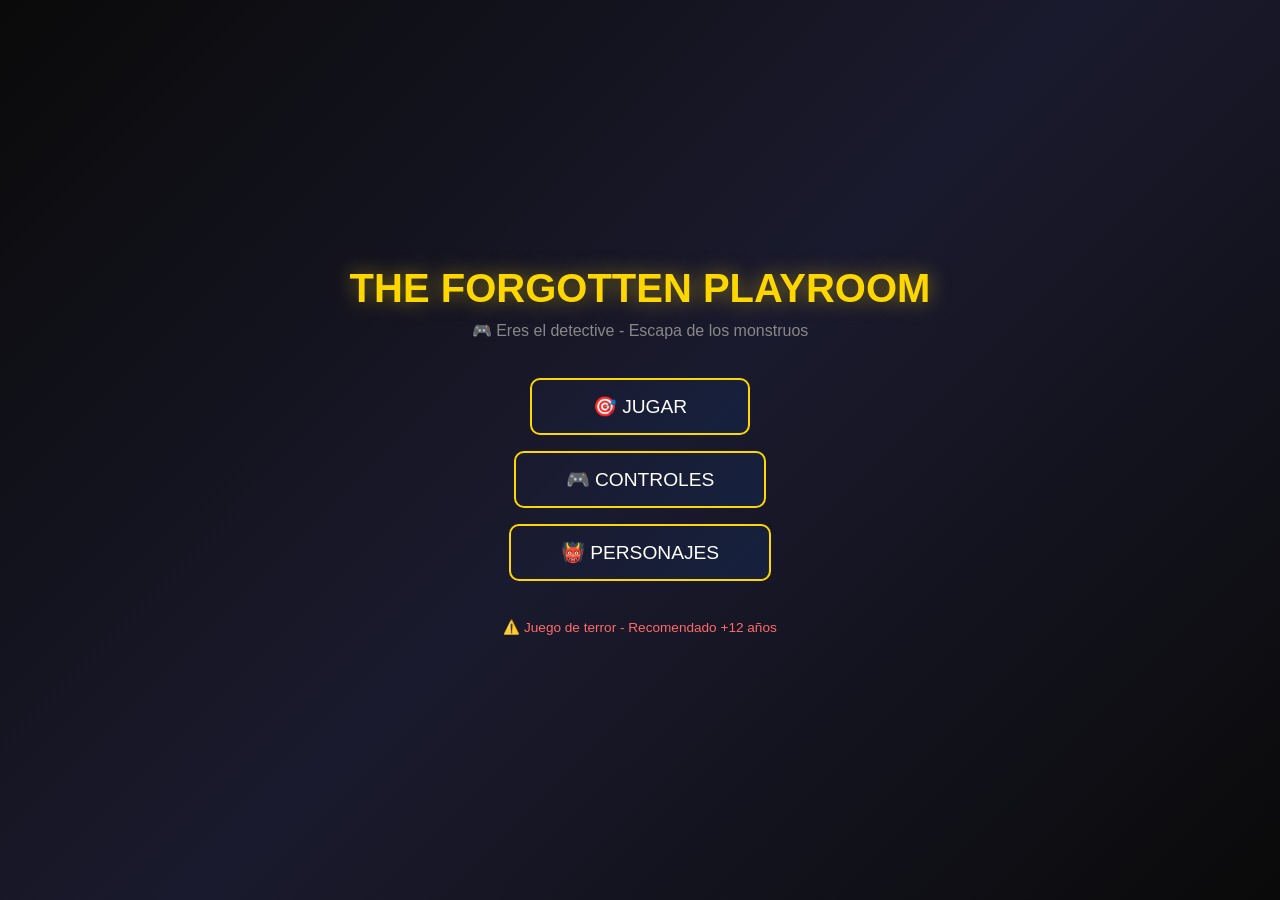
==== commit 67628c05: "🐛 FIX: Critical syntax errors corrected, game fully optimized - Fixed missing closing brackets in up" ====
--- a/index.html
+++ b/index.html
@@ -2,26 +2,32 @@
 <html lang="es">
 <head>
     <meta charset="UTF-8">
-    <meta name="viewport" content="width=device-width, initial-scale=1.0, user-scalable=no">
+    <meta name="viewport" content="width=device-width, initial-scale=1.0, maximum-scale=1.0, user-scalable=no">
     <title>The Forgotten Playroom</title>
     <style>
+        /* ========== RESET Y BASE ========== */
         * { margin: 0; padding: 0; box-sizing: border-box; }
+        
+        html, body {
+            width: 100%;
+            height: 100%;
+            overflow: hidden;
+            touch-action: none;
+            -webkit-touch-callout: none;
+            -webkit-user-select: none;
+            user-select: none;
+        }
+        
         body {
             background: #0a0a0a;
             color: #fff;
-            font-family: Arial, sans-serif;
-            min-height: 100vh;
-            overflow: hidden;
-            touch-action: manipulation;
-        }
-        
-        /* Menu */
+            font-family: 'Segoe UI', Arial, sans-serif;
+        }
+        
+        /* ========== MENÚ PRINCIPAL ========== */
         #menu {
             position: fixed;
-            top: 0;
-            left: 0;
-            width: 100%;
-            height: 100%;
+            inset: 0;
             background: linear-gradient(135deg, #0a0a0a 0%, #1a1a2e 50%, #0a0a0a 100%);
             display: flex;
             flex-direction: column;
@@ -32,108 +38,140 @@
         #menu.hidden { display: none; }
         
         .title {
-            font-size: 2rem;
+            font-size: clamp(1.5rem, 5vw, 2.5rem);
             color: #FFD700;
             text-shadow: 0 0 20px rgba(255, 215, 0, 0.5);
             margin-bottom: 10px;
             text-align: center;
-            animation: flicker 3s infinite;
-        }
-        @keyframes flicker {
-            0%, 100% { opacity: 1; }
-            50% { opacity: 0.9; }
-            52% { opacity: 0.7; }
-            54% { opacity: 1; }
-        }
-        
-        .subtitle { color: #888; margin-bottom: 20px; text-align: center; font-size: 0.9rem; }
+            animation: glow 2s ease-in-out infinite alternate;
+        }
+        
+        @keyframes glow {
+            from { text-shadow: 0 0 10px rgba(255, 215, 0, 0.5); }
+            to { text-shadow: 0 0 30px rgba(255, 215, 0, 0.8), 0 0 60px rgba(255, 215, 0, 0.4); }
+        }
+        
+        .subtitle {
+            color: #888;
+            margin-bottom: 30px;
+            text-align: center;
+            font-size: clamp(0.8rem, 3vw, 1rem);
+            padding: 0 20px;
+        }
         
         .btn {
-            padding: 15px 40px;
+            padding: clamp(12px, 3vw, 15px) clamp(30px, 8vw, 50px);
             margin: 8px;
-            font-size: 1.1rem;
+            font-size: clamp(1rem, 4vw, 1.2rem);
             background: linear-gradient(135deg, #1a1a2e, #16213e);
             border: 2px solid #FFD700;
             color: #fff;
             border-radius: 10px;
             cursor: pointer;
-            min-width: 180px;
+            min-width: clamp(160px, 50vw, 220px);
             transition: all 0.3s;
         }
-        .btn:active {
-            background: #FFD700;
-            color: #000;
+        .btn:active, .btn:hover {
+            background: linear-gradient(135deg, #16213e, #1a1a2e);
             transform: scale(0.98);
         }
         
-        .warning { color: #ff6b6b; margin-top: 20px; font-size: 0.8rem; text-align: center; }
-        
-        /* Info boxes */
+        .warning {
+            color: #ff6b6b;
+            margin-top: 30px;
+            font-size: 0.85rem;
+            text-align: center;
+            padding: 0 20px;
+        }
+        
+        /* ========== PANTALLAS DE INFO ========== */
         .info-box {
-            background: rgba(0,0,0,0.8);
+            background: rgba(0,0,0,0.9);
             border: 2px solid #FFD700;
             border-radius: 10px;
-            padding: 20px;
+            padding: 15px;
             margin: 10px;
             max-width: 90%;
-        }
-        .info-box h3 { color: #FFD700; margin-bottom: 10px; }
-        .info-box p { margin: 5px 0; font-size: 0.9rem; }
-        .char { margin: 8px 0; padding: 5px; }
+            width: 320px;
+            text-align: left;
+        }
+        .info-box h3 { color: #FFD700; margin-bottom: 10px; font-size: 1rem; }
+        .info-box p { margin: 5px 0; font-size: 0.9rem; line-height: 1.4; }
+        
+        .char {
+            margin: 10px 0;
+            padding: 8px;
+            border-radius: 5px;
+            background: rgba(255,255,255,0.05);
+        }
         .char-good { border-left: 3px solid #0f0; }
-        .char-bad { border-left: 3px solid #f00; }
-        
-        /* Game */
+        .char-bad { border-left: 3px solid #f55; }
+        
+        /* ========== CONTENEDOR DEL JUEGO ========== */
         #game {
             position: fixed;
-            top: 0;
-            left: 0;
+            inset: 0;
+            display: none;
+        }
+        #game.active { display: block; }
+        
+        #canvas {
             width: 100%;
             height: 100%;
-            display: none;
-        }
-        #game.active { display: block; }
-        
-        canvas {
-            width: 100%;
-            height: 100%;
-            background: #111;
-        }
-        
-        /* HUD */
+            display: block;
+            background: #0a0a0a;
+        }
+        
+        /* ========== HUD ========== */
         #hud {
-            position: absolute;
+            position: fixed;
             top: 10px;
             left: 10px;
             z-index: 10;
-        }
+            display: flex;
+            flex-direction: column;
+            gap: 5px;
+        }
+        
         .bar {
             display: flex;
             align-items: center;
-            margin: 3px 0;
+            gap: 8px;
             background: rgba(0,0,0,0.8);
             padding: 5px 10px;
             border-radius: 5px;
-        }
-        .bar-label { font-size: 14px; width: 50px; }
-        .bar-outer { width: 70px; height: 8px; background: #333; border-radius: 4px; }
-        .bar-inner { height: 100%; border-radius: 4px; transition: width 0.3s; }
-        #healthBar { background: #0f0; }
+            backdrop-filter: blur(5px);
+        }
+        .bar-icon { font-size: 16px; width: 24px; text-align: center; }
+        .bar-outer {
+            width: clamp(50px, 15vw, 80px);
+            height: 8px;
+            background: #333;
+            border-radius: 4px;
+            overflow: hidden;
+        }
+        .bar-inner {
+            height: 100%;
+            border-radius: 4px;
+            transition: width 0.2s;
+        }
+        #healthBar { background: linear-gradient(90deg, #f44, #0f0); }
         #staminaBar { background: #0af; }
-        #batteryBar { background: #ff0; }
+        #batteryBar { background: linear-gradient(90deg, #fa0, #ff0); }
         
         #chapterDisplay {
-            position: absolute;
+            position: fixed;
             top: 10px;
             right: 10px;
             background: rgba(0,0,0,0.8);
             padding: 8px 15px;
             border-radius: 5px;
-            font-size: 14px;
+            font-size: clamp(12px, 3vw, 14px);
             color: #FFD700;
-        }
-        
-        /* Controls */
+            z-index: 10;
+        }
+        
+        /* ========== CONTROLES TÁCTILES ========== */
         #controls {
             position: fixed;
             bottom: 15px;
@@ -149,53 +187,58 @@
         
         .dpad {
             display: grid;
-            grid-template-columns: repeat(3, 45px);
-            grid-template-rows: repeat(3, 45px);
-            gap: 3px;
+            grid-template-columns: repeat(3, 50px);
+            grid-template-rows: repeat(3, 50px);
+            gap: 5px;
         }
         .dpad-btn {
-            width: 45px;
-            height: 45px;
-            background: rgba(255,255,255,0.25);
-            border: 2px solid rgba(255,255,255,0.5);
-            border-radius: 8px;
-            color: #fff;
-            font-size: 16px;
-            display: flex;
-            align-items: center;
-            justify-content: center;
-            cursor: pointer;
-        }
-        .dpad-btn:active { background: rgba(255,215,0,0.6); }
-        .dpad-up { grid-column: 2; grid-row: 1; }
-        .dpad-left { grid-column: 1; grid-row: 2; }
-        .dpad-right { grid-column: 3; grid-row: 2; }
-        .dpad-down { grid-column: 2; grid-row: 3; }
-        
-        .actions { display: flex; flex-direction: column; gap: 8px; }
-        .action-row { display: flex; gap: 8px; }
-        .action-btn {
             width: 50px;
             height: 50px;
-            background: rgba(255,255,255,0.25);
-            border: 2px solid rgba(255,255,255,0.5);
-            border-radius: 50%;
+            background: rgba(255,255,255,0.2);
+            border: 2px solid rgba(255,255,255,0.4);
+            border-radius: 10px;
             color: #fff;
             font-size: 20px;
             display: flex;
             align-items: center;
             justify-content: center;
             cursor: pointer;
-        }
-        .action-btn:active { background: rgba(255,215,0,0.6); }
-        
-        /* Overlays */
+            transition: all 0.1s;
+        }
+        .dpad-btn:active, .dpad-btn.active {
+            background: rgba(255,215,0,0.6);
+            transform: scale(0.95);
+        }
+        .dpad-up { grid-column: 2; grid-row: 1; }
+        .dpad-left { grid-column: 1; grid-row: 2; }
+        .dpad-right { grid-column: 3; grid-row: 2; }
+        .dpad-down { grid-column: 2; grid-row: 3; }
+        
+        .actions { display: flex; flex-direction: column; gap: 8px; }
+        .action-row { display: flex; gap: 8px; }
+        .action-btn {
+            width: 55px;
+            height: 55px;
+            background: rgba(255,255,255,0.2);
+            border: 2px solid rgba(255,255,255,0.4);
+            border-radius: 50%;
+            color: #fff;
+            font-size: 22px;
+            display: flex;
+            align-items: center;
+            justify-content: center;
+            cursor: pointer;
+            transition: all 0.1s;
+        }
+        .action-btn:active, .action-btn.active {
+            background: rgba(255,215,0,0.6);
+            transform: scale(0.95);
+        }
+        
+        /* ========== OVERLAYS ========== */
         .overlay {
             position: fixed;
-            top: 0;
-            left: 0;
-            width: 100%;
-            height: 100%;
+            inset: 0;
             background: rgba(0,0,0,0.95);
             display: none;
             flex-direction: column;
@@ -203,155 +246,186 @@
             justify-content: center;
             z-index: 80;
             padding: 20px;
+            overflow-y: auto;
         }
         .overlay.active { display: flex; }
-        .overlay h1 { font-size: 2rem; margin-bottom: 15px; text-align: center; }
+        .overlay h1 { font-size: clamp(1.5rem, 6vw, 2.5rem); margin-bottom: 15px; text-align: center; }
         .overlay p { color: #aaa; margin-bottom: 20px; text-align: center; }
         
         #pause h1 { color: #FFD700; }
         #gameOver h1 { color: #f55; }
         #victory h1 { color: #5f5; }
         
-        /* Chapter screen */
+        /* ========== PANTALLA DE CAPÍTULO ========== */
         #chapterScreen {
             position: fixed;
-            top: 0;
-            left: 0;
-            width: 100%;
-            height: 100%;
+            inset: 0;
             background: rgba(0,0,0,0.98);
             display: none;
             flex-direction: column;
             align-items: center;
             justify-content: center;
             z-index: 90;
+            animation: fadeIn 0.5s;
         }
         #chapterScreen.active { display: flex; }
-        #chapterScreen h1 { color: #FFD700; font-size: 1.8rem; }
-        #chapterScreen h2 { color: #888; font-size: 1.2rem; }
-        #chapterScreen p { color: #666; margin-top: 20px; font-size: 0.9rem; }
+        #chapterScreen h1 { color: #FFD700; font-size: clamp(1.5rem, 5vw, 2rem); }
+        #chapterScreen h2 { color: #888; font-size: clamp(1rem, 4vw, 1.5rem); margin-top: 10px; }
+        #chapterScreen p { color: #666; margin-top: 30px; }
+        
+        @keyframes fadeIn {
+            from { opacity: 0; }
+            to { opacity: 1; }
+        }
+        
+        /* ========== RESPONSIVE ========== */
+        @media (max-width: 400px) {
+            .dpad { grid-template-columns: repeat(3, 40px); grid-template-rows: repeat(3, 40px); gap: 3px; }
+            .dpad-btn { width: 40px; height: 40px; font-size: 16px; }
+            .action-btn { width: 45px; height: 45px; font-size: 18px; }
+            .btn { min-width: 140px; padding: 10px 20px; }
+        }
+        
+        /* ========== EFECTOS DE JUEGO ========== */
+        .screen-flash {
+            position: fixed;
+            inset: 0;
+            background: white;
+            z-index: 100;
+            animation: flashOut 0.3s forwards;
+            pointer-events: none;
+        }
+        @keyframes flashOut {
+            from { opacity: 1; }
+            to { opacity: 0; }
+        }
+        
+        .damage-flash {
+            position: fixed;
+            inset: 0;
+            background: rgba(255, 0, 0, 0.3);
+            z-index: 99;
+            pointer-events: none;
+            animation: damageFade 0.5s forwards;
+        }
+        @keyframes damageFade {
+            from { opacity: 1; }
+            to { opacity: 0; }
+        }
     </style>
 </head>
 <body>
-    <!-- Menu Principal -->
+    <!-- MENÚ PRINCIPAL -->
     <div id="menu">
         <h1 class="title">THE FORGOTTEN PLAYROOM</h1>
         <p class="subtitle">🎮 Eres el detective - Escapa de los monstruos</p>
         
         <button class="btn" onclick="startGame()">🎯 JUGAR</button>
-        <button class="btn" onclick="showScreen('controlsScreen')">🎮 CONTROLES</button>
-        <button class="btn" onclick="showScreen('charsScreen')">👹 PERSONAJES</button>
+        <button class="btn" onclick="showOverlay('controlsScreen')">🎮 CONTROLES</button>
+        <button class="btn" onclick="showOverlay('charsScreen')">👹 PERSONAJES</button>
         
         <p class="warning">⚠️ Juego de terror - Recomendado +12 años</p>
     </div>
     
-    <!-- Controles Screen -->
+    <!-- PANTALLA DE CONTROLES -->
     <div id="controlsScreen" class="overlay">
         <h1>🎮 CÓMO JUGAR</h1>
         <div class="info-box">
-            <p>👤 <strong>Tú eres el detective</strong> - Escapa de los monstruos</p>
-            <p>🔦 Usa la linterna para ver en la oscuridad</p>
-            <p>🏃 Corre para escapar más rápido (usa stamina)</p>
-            <p>🚪 Llega a la zona verde para pasar de nivel</p>
+            <p>👤 <strong>Tú eres el detective</strong></p>
+            <p>Tu objetivo: escapar de la fábrica abandonada.</p>
+            <p>🚪 Busca la <strong>zona verde</strong> en cada nivel.</p>
+            <p>🔦 La linterna se recarga automáticamente.</p>
+            <p>🏃 Corre para escapar más rápido.</p>
         </div>
         <div class="info-box">
-            <h3>📱 Controles Móviles</h3>
-            <p>⬆️⬇️⬅️➡️ D-Pad: mover</p>
-            <p>🔦 Linterna | ✋ Interactuar</p>
-            <p>🏃 Correr | ⏸️ Pausa</p>
+            <h3>📱 Controles</h3>
+            <p><strong>Teclado:</strong> WASD o Flechas = Mover</p>
+            <p><strong>Shift/Espacio:</strong> Correr</p>
+            <p><strong>ESC:</strong> Pausar</p>
+            <p><strong>Móvil:</strong> D-Pad + Botones</p>
         </div>
-        <button class="btn" onclick="hideScreen('controlsScreen')">CERRAR</button>
+        <button class="btn" onclick="hideOverlay('controlsScreen')">CERRAR</button>
     </div>
     
-    <!-- Personajes Screen -->
+    <!-- PANTALLA DE PERSONAJES -->
     <div id="charsScreen" class="overlay">
         <h1>👹 PERSONAJES</h1>
         <div class="info-box">
+            <h3>🟢 PERSONAJES BUENOS</h3>
             <div class="char char-good">
-                <p>👤 <strong>TÚ - Detective</strong></p>
+                <p><strong>👤 TÚ - Detective</strong></p>
                 <p style="color:#0f0">Eres el protagonista. ¡Escapa!</p>
             </div>
             <div class="char char-good">
-                <p>📺 <strong>Tecno Player</strong></p>
-                <p style="color:#0af">Robot aliado que te ayuda (Capítulo 2+)</p>
+                <p><strong>📺 Tecno Player</strong></p>
+                <p style="color:#0af">Robot aliado (Capítulo 2+)</p>
             </div>
         </div>
         <div class="info-box">
-            <div class="char char-bad">
-                <p>🧸 <strong>Boogo</strong> - Se teletransporta si no lo miras</p>
-            </div>
-            <div class="char char-bad">
-                <p>🦁 <strong>Catstar</strong> - Ataca desde las alturas</p>
-            </div>
-            <div class="char char-bad">
-                <p>🤖 <strong>1028</strong> - Robot traidor que finge ayudar</p>
-            </div>
-            <div class="char char-bad">
-                <p>🐀 <strong>Ratuile</strong> - Rata con 3 emociones</p>
-            </div>
-            <div class="char char-bad">
-                <p>🟢 <strong>Slimer</strong> - Deja rastro ralentizador</p>
-            </div>
-            <div class="char char-bad">
-                <p>👧 <strong>Emily</strong> - Boss final (Capítulo 4)</p>
-            </div>
+            <h3>🔴 ENEMIGOS</h3>
+            <div class="char char-bad"><p>🧸 <strong>Boogo</strong> - Teletransporte</p></div>
+            <div class="char char-bad"><p>🦁 <strong>Catstar</strong> - Ataque aéreo</p></div>
+            <div class="char char-bad"><p>🤖 <strong>1028</strong> - Robot traidor</p></div>
+            <div class="char char-bad"><p>🐀 <strong>Ratuile</strong> - Emociones</p></div>
+            <div class="char char-bad"><p>🟢 <strong>Slimer</strong> - Rastro lento</p></div>
+            <div class="char char-bad"><p>👧 <strong>Emily</strong> - Boss Final</p></div>
         </div>
-        <button class="btn" onclick="hideScreen('charsScreen')">CERRAR</button>
+        <button class="btn" onclick="hideOverlay('charsScreen')">CERRAR</button>
     </div>
     
-    <!-- Game Container -->
+    <!-- CONTENEDOR DEL JUEGO -->
     <div id="game">
         <canvas id="canvas"></canvas>
         
         <!-- HUD -->
         <div id="hud">
             <div class="bar">
-                <span class="bar-label">❤️</span>
-                <div class="bar-outer"><div class="bar-inner" id="healthBar" style="width:100%"></div></div>
+                <span class="bar-icon">❤️</span>
+                <div class="bar-outer"><div class="bar-inner" id="healthBar"></div></div>
             </div>
             <div class="bar">
-                <span class="bar-label">⚡</span>
-                <div class="bar-outer"><div class="bar-inner" id="staminaBar" style="width:100%"></div></div>
+                <span class="bar-icon">⚡</span>
+                <div class="bar-outer"><div class="bar-inner" id="staminaBar"></div></div>
             </div>
             <div class="bar">
-                <span class="bar-label">🔦</span>
-                <div class="bar-outer"><div class="bar-inner" id="batteryBar" style="width:100%"></div></div>
+                <span class="bar-icon">🔦</span>
+                <div class="bar-outer"><div class="bar-inner" id="batteryBar"></div></div>
             </div>
         </div>
         
         <div id="chapterDisplay">Capítulo 1</div>
         
-        <!-- Touch Controls -->
+        <!-- CONTROLES TÁCTILES -->
         <div id="controls">
             <div>
                 <div class="dpad">
-                    <button class="dpad-btn dpad-up" id="up">▲</button>
-                    <button class="dpad-btn dpad-left" id="left">◄</button>
-                    <button class="dpad-btn dpad-right" id="right">►</button>
-                    <button class="dpad-btn dpad-down" id="down">▼</button>
+                    <button class="dpad-btn dpad-up" data-key="ArrowUp">▲</button>
+                    <button class="dpad-btn dpad-left" data-key="ArrowLeft">◄</button>
+                    <button class="dpad-btn dpad-right" data-key="ArrowRight">►</button>
+                    <button class="dpad-btn dpad-down" data-key="ArrowDown">▼</button>
                 </div>
             </div>
             <div class="actions">
                 <div class="action-row">
-                    <button class="action-btn" id="flashlight">🔦</button>
-                    <button class="action-btn" id="interact">✋</button>
+                    <button class="action-btn" id="btnFlashlight">🔦</button>
+                    <button class="action-btn" id="btnInteract">✋</button>
                 </div>
                 <div class="action-row">
-                    <button class="action-btn" id="run">🏃</button>
-                    <button class="action-btn" id="pause">⏸️</button>
+                    <button class="action-btn" id="btnRun">🏃</button>
+                    <button class="action-btn" id="btnPause">⏸️</button>
                 </div>
             </div>
         </div>
     </div>
     
-    <!-- Chapter Screen -->
+    <!-- PANTALLA DE CAPÍTULO -->
     <div id="chapterScreen">
         <h1 id="chapTitle">Capítulo 1</h1>
         <h2 id="chapSub">La Entrada</h2>
-        <p>Sobrevive y encuentra la salida</p>
+        <p>Presiona para continuar...</p>
     </div>
     
-    <!-- Pause -->
+    <!-- PAUSA -->
     <div id="pause" class="overlay">
         <h1>⏸️ PAUSA</h1>
         <p>El juego está pausado</p>
@@ -359,7 +433,7 @@
         <button class="btn" onclick="quitGame()">🏠 MENÚ</button>
     </div>
     
-    <!-- Game Over -->
+    <!-- GAME OVER -->
     <div id="gameOver" class="overlay">
         <h1>💀 GAME OVER</h1>
         <p id="deathMsg">Has sido atrapado...</p>
@@ -367,7 +441,7 @@
         <button class="btn" onclick="quitGame()">🏠 MENÚ</button>
     </div>
     
-    <!-- Victory -->
+    <!-- VICTORIA -->
     <div id="victory" class="overlay">
         <h1>🎉 ¡VICTORIA!</h1>
         <p>¡Has escapado de la fábrica!</p>
@@ -376,389 +450,536 @@
     </div>
 
     <script>
-        // ========== CONFIGURACIÓN ==========
-        const TILE_SIZE = 40;
-        const PLAYER_SIZE = 24;
-        const PLAYER_SPEED = 5;          // MÁS RÁPIDO
-        const PLAYER_RUN_SPEED = 9;       // MÁS RÁPIDO
-        const ENEMY_SPEED = 0.8;          // MÁS LENTO
-        const ENEMY_RANGE = 150;          // MENOS RANGO
-        const FLASHLIGHT_RADIUS = 250;    // MÁS LUZ
-        const SAFE_DISTANCE = 400;        // MÁS LEJOS
-        const ENEMY_DAMAGE = 5;           // MENOS DAÑO
-        const INVINCIBLE_TIME = 120;      // 2 SEGUNDOS
-        
-        // ========== CANVAS SETUP ==========
-        const canvas = document.getElementById('canvas');
-        const ctx = canvas.getContext('2d');
-        let W, H;
-        
-        function resize() {
-            W = canvas.width = window.innerWidth;
-            H = canvas.height = window.innerHeight;
-        }
+    // ========================================
+    // THE FORGOTTEN PLAYROOM - GAME ENGINE
+    // ========================================
+    
+    // ========== CONFIGURACIÓN ==========
+    const CONFIG = {
+        // Jugador
+        PLAYER_SIZE: 24,
+        PLAYER_SPEED: 5,
+        PLAYER_RUN_SPEED: 8,
+        PLAYER_MAX_HEALTH: 100,
+        PLAYER_MAX_STAMINA: 100,
+        PLAYER_MAX_BATTERY: 100,
+        STAMINA_DRAIN: 0.5,
+        STAMINA_REGEN: 0.3,
+        BATTERY_REGEN: 0.8,
+        
+        // Enemigos
+        ENEMY_BASE_SPEED: 0.8,
+        ENEMY_CHASE_SPEED: 1.5,
+        ENEMY_RANGE: 200,
+        ENEMY_DAMAGE: 5,
+        SAFE_DISTANCE: 350,
+        INVINCIBLE_TIME: 90,   // 1.5 segundos
+        
+        // Visual
+        FLASHLIGHT_RADIUS: 280,
+        VIEW_RADIUS: 100,      // Visibilidad mínima
+        TILE_SIZE: 40,
+        
+        // Juego
+        CHAPTERS: ['La Entrada', 'El Almacén', 'El Laboratorio', 'La Sala de Emily'],
+        ENEMY_TYPES: ['🧸', '🦁', '🤖', '🐀', '🟢']
+    };
+    
+    // ========== ESTADO GLOBAL ==========
+    let canvas, ctx, W, H;
+    let state = 'menu';      // menu, playing, paused, gameover, victory
+    let chapter = 1;
+    let player = null;
+    let enemies = [];
+    let exit = null;
+    let keys = {};
+    let invincible = false;
+    let invincibleTimer = 0;
+    let lastTime = 0;
+    let deltaTime = 0;
+    let frameCount = 0;
+    
+    // ========== INICIALIZACIÓN ==========
+    function init() {
+        canvas = document.getElementById('canvas');
+        ctx = canvas.getContext('2d');
+        
         resize();
         window.addEventListener('resize', resize);
         
-        // ========== ESTADO DEL JUEGO ==========
-        let state = 'menu'; // menu, playing, paused, gameover, victory
-        let chapter = 1;
-        let player = {};
-        let enemies = [];
-        let exit = {};
-        let keys = {};
-        let invincible = false;
-        let invincibleTimer = 0;
-        
-        // ========== INPUT ==========
+        setupInput();
+        requestAnimationFrame(gameLoop);
+        
+        console.log('🎮 The Forgotten Playroom - Ready');
+    }
+    
+    function resize() {
+        W = canvas.width = window.innerWidth;
+        H = canvas.height = window.innerHeight;
+        exit = { x: W - 100, y: H - 100, radius: 50 };
+    }
+    
+    // ========== INPUT ==========
+    function setupInput() {
+        // Teclado
         window.addEventListener('keydown', e => {
             keys[e.code] = true;
-            if (e.code === 'Escape' && state === 'playing') pauseGame();
-            if (e.code === 'Escape' && state === 'paused') resumeGame();
+            if (e.code === 'Escape') {
+                if (state === 'playing') pauseGame();
+                else if (state === 'paused') resumeGame();
+            }
         });
         window.addEventListener('keyup', e => keys[e.code] = false);
         
-        // Touch controls
-        ['up', 'down', 'left', 'right'].forEach(id => {
-            const btn = document.getElementById(id);
-            const code = {
-                'up': 'ArrowUp',
-                'down': 'ArrowDown', 
-                'left': 'ArrowLeft',
-                'right': 'ArrowRight'
-            }[id];
-            btn.addEventListener('touchstart', e => { e.preventDefault(); keys[code] = true; });
-            btn.addEventListener('touchend', e => { e.preventDefault(); keys[code] = false; });
+        // D-Pad táctil
+        document.querySelectorAll('.dpad-btn').forEach(btn => {
+            const key = btn.dataset.key;
+            btn.addEventListener('touchstart', e => {
+                e.preventDefault();
+                keys[key] = true;
+                btn.classList.add('active');
+            });
+            btn.addEventListener('touchend', e => {
+                e.preventDefault();
+                keys[key] = false;
+                btn.classList.remove('active');
+            });
         });
         
-        document.getElementById('flashlight').addEventListener('touchstart', e => { 
-            e.preventDefault(); 
-            player.battery = player.battery > 0 ? 0 : 100; 
+        // Botones de acción
+        const btnFlashlight = document.getElementById('btnFlashlight');
+        const btnRun = document.getElementById('btnRun');
+        const btnPause = document.getElementById('btnPause');
+        const btnInteract = document.getElementById('btnInteract');
+        
+        btnFlashlight.addEventListener('touchstart', e => {
+            e.preventDefault();
+            if (player) player.battery = player.battery > 0 ? 0 : CONFIG.PLAYER_MAX_BATTERY;
         });
-        document.getElementById('run').addEventListener('touchstart', e => { e.preventDefault(); keys['Space'] = true; });
-        document.getElementById('run').addEventListener('touchend', e => { e.preventDefault(); keys['Space'] = false; });
-        document.getElementById('pause').addEventListener('touchstart', e => { 
-            e.preventDefault(); 
+        
+        btnRun.addEventListener('touchstart', e => {
+            e.preventDefault();
+            keys['Space'] = true;
+            btnRun.classList.add('active');
+        });
+        btnRun.addEventListener('touchend', e => {
+            e.preventDefault();
+            keys['Space'] = false;
+            btnRun.classList.remove('active');
+        });
+        
+        btnPause.addEventListener('touchstart', e => {
+            e.preventDefault();
             if (state === 'playing') pauseGame();
             else if (state === 'paused') resumeGame();
         });
         
-        // ========== FUNCIONES DE PANTALLA ==========
-        function showScreen(id) {
-            document.getElementById(id).classList.add('active');
-        }
-        function hideScreen(id) {
-            document.getElementById(id).classList.remove('active');
-        }
-        
-        function pauseGame() {
-            state = 'paused';
-            showScreen('pause');
-        }
-        function resumeGame() {
-            state = 'playing';
-            hideScreen('pause');
-        }
-        function quitGame() {
-            state = 'menu';
-            hideScreen('pause');
-            hideScreen('gameOver');
-            hideScreen('victory');
-            document.getElementById('menu').classList.remove('hidden');
-            document.getElementById('game').classList.remove('active');
-        }
-        
-        // ========== INICIAR JUEGO ==========
-        function startGame() {
-            state = 'playing';
-            chapter = 1;
+        btnInteract.addEventListener('touchstart', e => {
+            e.preventDefault();
+            // Interactuar con objetos (pendiente)
+        });
+        
+        // Cerrar pantalla de capítulo con click/tap
+        document.getElementById('chapterScreen').addEventListener('click', () => {
+            document.getElementById('chapterScreen').classList.remove('active');
+        });
+    }
+    
+    // ========== FUNCIONES DE PANTALLA ==========
+    function showOverlay(id) {
+        document.getElementById(id).classList.add('active');
+    }
+    
+    function hideOverlay(id) {
+        document.getElementById(id).classList.remove('active');
+    }
+    
+    function pauseGame() {
+        if (state !== 'playing') return;
+        state = 'paused';
+        showOverlay('pause');
+    }
+    
+    function resumeGame() {
+        state = 'playing';
+        hideOverlay('pause');
+    }
+    
+    function quitGame() {
+        state = 'menu';
+        hideOverlay('pause');
+        hideOverlay('gameOver');
+        hideOverlay('victory');
+        document.getElementById('menu').classList.remove('hidden');
+        document.getElementById('game').classList.remove('active');
+    }
+    
+    // ========== INICIO DEL JUEGO ==========
+    function startGame() {
+        state = 'playing';
+        chapter = 1;
+        
+        // Reiniciar jugador
+        player = {
+            x: W / 2,
+            y: H / 2,
+            health: CONFIG.PLAYER_MAX_HEALTH,
+            stamina: CONFIG.PLAYER_MAX_STAMINA,
+            battery: CONFIG.PLAYER_MAX_BATTERY
+        };
+        
+        // Generar enemigos
+        spawnEnemies();
+        
+        // Crear salida
+        exit = { x: W - 100, y: H - 100, radius: 50 };
+        
+        // Reset
+        invincible = false;
+        invincibleTimer = 0;
+        
+        // Ocultar menús
+        document.getElementById('menu').classList.add('hidden');
+        document.getElementById('game').classList.add('active');
+        hideOverlay('gameOver');
+        hideOverlay('victory');
+        
+        // Mostrar título del capítulo
+        showChapterTitle();
+    }
+    
+    function showChapterTitle() {
+        document.getElementById('chapTitle').textContent = 'Capítulo ' + chapter;
+        document.getElementById('chapSub').textContent = CONFIG.CHAPTERS[chapter - 1] || 'Final';
+        document.getElementById('chapterScreen').classList.add('active');
+    }
+    
+    function spawnEnemies() {
+        enemies = [];
+        const count = Math.min(chapter + 1, 5);
+        
+        for (let i = 0; i < count; i++) {
+            let x, y, attempts = 0;
+            do {
+                x = Math.random() * (W - 200) + 100;
+                y = Math.random() * (H - 200) + 100;
+                attempts++;
+            } while (Math.hypot(x - player.x, y - player.y) < CONFIG.SAFE_DISTANCE && attempts < 50);
             
-            // Inicializar jugador en el centro
-            player = {
-                x: W / 2,
-                y: H / 2,
-                health: 100,
-                stamina: 100,
-                battery: 100
-            };
+            enemies.push({
+                x: x,
+                y: y,
+                emoji: CONFIG.ENEMY_TYPES[i % CONFIG.ENEMY_TYPES.length],
+                speed: CONFIG.ENEMY_BASE_SPEED + (chapter * 0.2),
+                angle: Math.random() * Math.PI * 2,
+                state: 'patrol',
+                targetX: 0,
+                targetY: 0
+            });
+        }
+    }
+    
+    function nextChapter() {
+        chapter++;
+        
+        if (chapter > 4) {
+            // Victoria
+            state = 'victory';
+            showOverlay('victory');
+        } else {
+            // Siguiente capítulo
+            player.x = W / 2;
+            player.y = H / 2;
+            player.health = Math.min(CONFIG.PLAYER_MAX_HEALTH, player.health + 30);
+            player.battery = CONFIG.PLAYER_MAX_BATTERY;
+            spawnEnemies();
+            showChapterTitle();
+        }
+    }
+    
+    // ========== ACTUALIZACIÓN DEL JUEGO ==========
+    function update() {
+        if (state !== 'playing') return;
+        
+        // Actualizar invencibilidad
+        if (invincible) {
+            invincibleTimer--;
+            if (invincibleTimer <= 0) invincible = false;
+        }
+        
+        // ===== MOVIMIENTO DEL JUGADOR =====
+        let dx = 0, dy = 0;
+        
+        if (keys['ArrowUp'] || keys['KeyW']) dy = -1;
+        if (keys['ArrowDown'] || keys['KeyS']) dy = 1;
+        if (keys['ArrowLeft'] || keys['KeyA']) dx = -1;
+        if (keys['ArrowRight'] || keys['KeyD']) dx = 1;
+        
+        // Normalizar movimiento diagonal
+        const mag = Math.hypot(dx, dy);
+        if (mag > 0) {
+            dx /= mag;
+            dy /= mag;
+        }
+        
+        // Velocidad y correr
+        let speed = CONFIG.PLAYER_SPEED;
+        const isRunning = keys['Space'] || keys['ShiftLeft'] || keys['ShiftRight'];
+        
+        if (isRunning && player.stamina > 0 && mag > 0) {
+            speed = CONFIG.PLAYER_RUN_SPEED;
+            player.stamina = Math.max(0, player.stamina - CONFIG.STAMINA_DRAIN);
+        } else {
+            player.stamina = Math.min(CONFIG.PLAYER_MAX_STAMINA, player.stamina + CONFIG.STAMINA_REGEN);
+        }
+        
+        // Aplicar movimiento
+        player.x += dx * speed;
+        player.y += dy * speed;
+        
+        // Límites del canvas
+        player.x = Math.max(CONFIG.PLAYER_SIZE, Math.min(W - CONFIG.PLAYER_SIZE, player.x));
+        player.y = Math.max(CONFIG.PLAYER_SIZE, Math.min(H - CONFIG.PLAYER_SIZE, player.y));
+        
+        // Regenerar batería
+        player.battery = Math.min(CONFIG.PLAYER_MAX_BATTERY, player.battery + CONFIG.BATTERY_REGEN);
+        
+        // ===== IA DE ENEMIGOS =====
+        enemies.forEach(enemy => {
+            const distToPlayer = Math.hypot(player.x - enemy.x, player.y - enemy.y);
             
-            // Spawn de enemigos lejos del jugador
-            spawnEnemies();
-            
-            // Crear salida en esquina opuesta
-            exit = { x: W - 80, y: H - 80, radius: 40 };
-            
-            // Reset invincibilidad
-            invincible = false;
-            invincibleTimer = 0;
-            
-            // Ocultar menús
-            document.getElementById('menu').classList.add('hidden');
-            document.getElementById('game').classList.add('active');
-            hideScreen('gameOver');
-            hideScreen('victory');
-            
-            // Mostrar título del capítulo
-            showChapterTitle();
-        }
-        
-        function showChapterTitle() {
-            const names = ['La Entrada', 'El Almacén', 'El Laboratorio', 'La Sala de Emily'];
-            document.getElementById('chapTitle').textContent = 'Capítulo ' + chapter;
-            document.getElementById('chapSub').textContent = names[chapter - 1] || 'Final';
-            document.getElementById('chapterScreen').classList.add('active');
-            setTimeout(() => document.getElementById('chapterScreen').classList.remove('active'), 2000);
-        }
-        
-        function spawnEnemies() {
-            enemies = [];
-            const count = 1 + chapter; // 2, 3, 4, 5 enemigos
-            const types = ['🧸', '🦁', '🤖', '🐀', '🟢'];
-            
-            for (let i = 0; i < count; i++) {
-                let x, y;
-                do {
-                    x = Math.random() * (W - 100) + 50;
-                    y = Math.random() * (H - 100) + 50;
-                } while (Math.hypot(x - player.x, y - player.y) < SAFE_DISTANCE);
+            if (distToPlayer < CONFIG.ENEMY_RANGE) {
+                // Perseguir al jugador
+                enemy.state = 'chase';
+                const angle = Math.atan2(player.y - enemy.y, player.x - enemy.x);
+                enemy.x += Math.cos(angle) * enemy.speed;
+                enemy.y += Math.sin(angle) * enemy.speed;
+            } else {
+                // Patrullar
+                enemy.state = 'patrol';
+                enemy.angle += (Math.random() - 0.5) * 0.1;
+                enemy.x += Math.cos(enemy.angle) * enemy.speed * 0.3;
+                enemy.y += Math.sin(enemy.angle) * enemy.speed * 0.3;
                 
-                enemies.push({
-                    x: x,
-                    y: y,
-                    emoji: types[i % types.length],
-                    speed: ENEMY_SPEED + (chapter * 0.3),
-                    angle: Math.random() * Math.PI * 2,
-                    state: 'patrol' // patrol, chase
-                });
-            }
-        }
-        
-        function nextChapter() {
-            chapter++;
-            if (chapter > 4) {
-                // Victoria
-                state = 'victory';
-                showScreen('victory');
-            } else {
-                player.x = W / 2;
-                player.y = H / 2;
-                player.health = Math.min(100, player.health + 30);
-                player.battery = 100;
-                spawnEnemies();
-                showChapterTitle();
-            }
-        }
-        
-        // ========== GAME LOOP ==========
-        function update() {
-            if (state !== 'playing') return;
-            
-            // Actualizar invencibilidad
-            if (invincible) {
-                invincibleTimer--;
-                if (invincibleTimer <= 0) invincible = false;
+                // Rebotar en bordes
+                if (enemy.x < 50 || enemy.x > W - 50) enemy.angle = Math.PI - enemy.angle;
+                if (enemy.y < 50 || enemy.y > H - 50) enemy.angle = -enemy.angle;
             }
             
-            // ===== MOVIMIENTO DEL JUGADOR =====
-            let dx = 0, dy = 0;
-            if (keys['ArrowUp'] || keys['KeyW']) dy -= 1;
-            if (keys['ArrowDown'] || keys['KeyS']) dy += 1;
-            if (keys['ArrowLeft'] || keys['KeyA']) dx -= 1;
-            if (keys['ArrowRight'] || keys['KeyD']) dx += 1;
+            // Mantener dentro del canvas
+            enemy.x = Math.max(30, Math.min(W - 30, enemy.x));
+            enemy.y = Math.max(30, Math.min(H - 30, enemy.y));
             
-            // Normalizar velocidad diagonal
-            const mag = Math.hypot(dx, dy);
-            if (mag > 0) {
-                dx /= mag;
-                dy /= mag;
+            // Colisión con jugador
+            if (distToPlayer < 35 && !invincible) {
+                player.health -= CONFIG.ENEMY_DAMAGE;
+                invincible = true;
+                invincibleTimer = CONFIG.INVINCIBLE_TIME;
+                
+                // Empujar enemigo
+                const pushAngle = Math.atan2(player.y - enemy.y, player.x - enemy.x);
+                enemy.x -= Math.cos(pushAngle) * 60;
+                enemy.y -= Math.sin(pushAngle) * 60;
+                
+                // Efecto de daño
+                showDamageEffect();
             }
+        });
+        
+        // ===== VERIFICAR SALIDA =====
+        const distToExit = Math.hypot(player.x - exit.x, player.y - exit.y);
+        if (distToExit < exit.radius + CONFIG.PLAYER_SIZE) {
+            nextChapter();
+        }
+        
+        // ===== GAME OVER =====
+        if (player.health <= 0) {
+            state = 'gameover';
+            const messages = [
+                '💀 Has sido atrapado...',
+                '🧸 Boogo te encontró...',
+                '🦁 Catstar te atacó...',
+                '🤖 1028 te traicionó...',
+                '🐀 Ratuile te mordió...',
+                '🟢 Slimer te absorbió...'
+            ];
+            document.getElementById('deathMsg').textContent = messages[Math.floor(Math.random() * messages.length)];
+            showOverlay('gameOver');
+        }
+        
+        // ===== ACTUALIZAR HUD =====
+        updateHUD();
+    }
+    
+    function showDamageEffect() {
+        const flash = document.createElement('div');
+        flash.className = 'damage-flash';
+        document.body.appendChild(flash);
+        setTimeout(() => flash.remove(), 500);
+    }
+    
+    function updateHUD() {
+        const healthBar = document.getElementById('healthBar');
+        const staminaBar = document.getElementById('staminaBar');
+        const batteryBar = document.getElementById('batteryBar');
+        
+        healthBar.style.width = `${player.health}%`;
+        staminaBar.style.width = `${player.stamina}%`;
+        batteryBar.style.width = `${player.battery}%`;
+        
+        // Color de vida
+        if (player.health > 60) {
+            healthBar.style.background = 'linear-gradient(90deg, #0f0, #0f0)';
+        } else if (player.health > 30) {
+            healthBar.style.background = 'linear-gradient(90deg, #fa0, #ff0)';
+        } else {
+            healthBar.style.background = 'linear-gradient(90deg, #f44, #f00)';
+        }
+        
+        document.getElementById('chapterDisplay').textContent = `Capítulo ${chapter}`;
+    }
+    
+    // ========== RENDERIZADO ==========
+    function draw() {
+        // Limpiar canvas
+        ctx.fillStyle = '#0a0a0a';
+        ctx.fillRect(0, 0, W, H);
+        
+        if (state !== 'playing' && state !== 'paused') return;
+        
+        // ===== DIBUJAR SUELO =====
+        ctx.fillStyle = '#1a1a1a';
+        for (let x = 0; x < W; x += CONFIG.TILE_SIZE) {
+            for (let y = 0; y < H; y += CONFIG.TILE_SIZE) {
+                ctx.fillStyle = (Math.floor(x / CONFIG.TILE_SIZE) + Math.floor(y / CONFIG.TILE_SIZE)) % 2 === 0 ? '#1a1a1a' : '#151515';
+                ctx.fillRect(x, y, CONFIG.TILE_SIZE - 1, CONFIG.TILE_SIZE - 1);
+            }
+        }
+        
+        // ===== DIBUJAR SALIDA =====
+        ctx.beginPath();
+        ctx.arc(exit.x, exit.y, exit.radius, 0, Math.PI * 2);
+        ctx.fillStyle = 'rgba(0, 255, 0, 0.2)';
+        ctx.fill();
+        ctx.strokeStyle = '#0f0';
+        ctx.lineWidth = 3;
+        ctx.stroke();
+        
+        // Icono de salida
+        ctx.font = '30px Arial';
+        ctx.textAlign = 'center';
+        ctx.textBaseline = 'middle';
+        ctx.fillStyle = '#0f0';
+        ctx.fillText('🚪', exit.x, exit.y);
+        
+        // Línea guía hacia la salida
+        if (player.battery < 30) {
+            const angle = Math.atan2(exit.y - player.y, exit.x - player.x);
+            const arrowX = player.x + Math.cos(angle) * 60;
+            const arrowY = player.y + Math.sin(angle) * 60;
             
-            // Correr
-            let speed = PLAYER_SPEED;
-            if ((keys['Space'] || keys['ShiftLeft']) && player.stamina > 0 && mag > 0) {
-                speed = PLAYER_RUN_SPEED;
-                player.stamina -= 0.8;
-            } else {
-                player.stamina = Math.min(100, player.stamina + 0.3);
-            }
+            ctx.save();
+            ctx.translate(arrowX, arrowY);
+            ctx.rotate(angle);
+            ctx.beginPath();
+            ctx.moveTo(10, 0);
+            ctx.lineTo(-5, -6);
+            ctx.lineTo(-5, 6);
+            ctx.closePath();
+            ctx.fillStyle = 'rgba(0, 255, 0, 0.7)';
+            ctx.fill();
+            ctx.restore();
+        }
+        
+        // ===== DIBUJAR ENEMIGOS =====
+        ctx.font = '36px Arial';
+        ctx.textAlign = 'center';
+        ctx.textBaseline = 'middle';
+        
+        enemies.forEach(enemy => {
+            const dist = Math.hypot(player.x - enemy.x, player.y - enemy.y);
+            const visibleRadius = Math.max(CONFIG.VIEW_RADIUS, CONFIG.FLASHLIGHT_RADIUS * (player.battery / 100));
             
-            player.x += dx * speed;
-            player.y += dy * speed;
-            
-            // Límites del canvas
-            player.x = Math.max(PLAYER_SIZE, Math.min(W - PLAYER_SIZE, player.x));
-            player.y = Math.max(PLAYER_SIZE, Math.min(H - PLAYER_SIZE, player.y));
-            
-            // Batería de linterna (se recarga sola)
-            if (player.battery < 100 && !keys['Space']) {
-                player.battery = Math.min(100, player.battery + 0.5);
-            } else {
-                player.battery = Math.max(0, player.battery - 0.05);
-            
-            // ===== IA DE ENEMIGOS =====
-            enemies.forEach(enemy => {
-                const dist = Math.hypot(player.x - enemy.x, player.y - enemy.y);
+            if (dist < visibleRadius) {
+                ctx.fillText(enemy.emoji, enemy.x, enemy.y);
                 
-                // Estado: perseguir si está en rango
-                if (dist < ENEMY_RANGE && player.battery > 10) {
-                    enemy.state = 'chase';
-                    const angle = Math.atan2(player.y - enemy.y, player.x - enemy.x);
-                    enemy.x += Math.cos(angle) * enemy.speed;
-                    enemy.y += Math.sin(angle) * enemy.speed;
-                } else {
-                    enemy.state = 'patrol';
-                    // Patrullar aleatoriamente
-                    enemy.angle += (Math.random() - 0.5) * 0.1;
-                    enemy.x += Math.cos(enemy.angle) * enemy.speed * 0.5;
-                    enemy.y += Math.sin(enemy.angle) * enemy.speed * 0.5;
-                    
-                    // Mantener dentro del canvas
-                    if (enemy.x < 50 || enemy.x > W - 50) enemy.angle = Math.PI - enemy.angle;
-                    if (enemy.y < 50 || enemy.y > H - 50) enemy.angle = -enemy.angle;
-                }
-                
-                // Mantener dentro del canvas
-                enemy.x = Math.max(30, Math.min(W - 30, enemy.x));
-                enemy.y = Math.max(30, Math.min(H - 30, enemy.y));
-                
-                // Colisión con jugador
-                if (dist < 35 && !invincible) {
-                    player.health -= ENEMY_DAMAGE;  // Menos daño
-                    invincible = true;
-                    invincibleTimer = INVINCIBLE_TIME; // 2 segundos de invencibilidad
-                    
-                    // Empujar enemigo
-                    const pushAngle = Math.atan2(player.y - enemy.y, player.x - enemy.x);
-                    enemy.x -= Math.cos(pushAngle) * 50;
-                    enemy.y -= Math.sin(pushAngle) * 50;
-                }
-            });
-            
-            // ===== VERIFICAR SI LLEGÓ A LA SALIDA =====
-            const exitDist = Math.hypot(player.x - exit.x, player.y - exit.y);
-            if (exitDist < exit.radius + PLAYER_SIZE) {
-                nextChapter();
-            }
-            
-            // ===== GAME OVER =====
-            if (player.health <= 0) {
-                state = 'gameover';
-                const msgs = [
-                    '💀 Has sido atrapado...',
-                    '🧸 Boogo te encontró...',
-                    '🦁 Catstar te atacó...',
-                    '🤖 1028 te traicionó...',
-                    '🐀 Ratuile te mordió...',
-                    '🟢 Slimer te atrapó...'
-                ];
-                document.getElementById('deathMsg').textContent = msgs[Math.floor(Math.random() * msgs.length)];
-                showScreen('gameOver');
-            }
-            
-            // ===== ACTUALIZAR HUD =====
-            document.getElementById('healthBar').style.width = player.health + '%';
-            document.getElementById('staminaBar').style.width = player.stamina + '%';
-            document.getElementById('batteryBar').style.width = player.battery + '%';
-            
-            // Color de la barra de vida
-            const healthBar = document.getElementById('healthBar');
-            if (player.health > 60) healthBar.style.background = '#0f0';
-            else if (player.health > 30) healthBar.style.background = '#ff0';
-            else healthBar.style.background = '#f00';
-            
-            document.getElementById('chapterDisplay').textContent = 'Capítulo ' + chapter;
-        }
-        
-        function draw() {
-            // Fondo
-            ctx.fillStyle = '#111';
-            ctx.fillRect(0, 0, W, H);
-            
-            if (state !== 'playing' && state !== 'paused') return;
-            
-            // Suelo
-            ctx.fillStyle = '#1a1a1a';
-            for (let x = 0; x < W; x += TILE_SIZE) {
-                for (let y = 0; y < H; y += TILE_SIZE) {
-                    ctx.fillRect(x + 1, y + 1, TILE_SIZE - 2, TILE_SIZE - 2);
+                // Indicador de estado
+                if (enemy.state === 'chase') {
+                    ctx.font = '12px Arial';
+                    ctx.fillStyle = '#f55';
+                    ctx.fillText('!', enemy.x, enemy.y - 25);
+                    ctx.font = '36px Arial';
                 }
             }
+        });
+        
+        // ===== DIBUJAR JUGADOR =====
+        const shouldBlink = invincible && Math.floor(frameCount / 5) % 2 === 0;
+        if (!shouldBlink) {
+            ctx.font = '32px Arial';
+            ctx.fillStyle = '#fff';
+            ctx.fillText('👤', player.x, player.y);
             
-            // Zona de salida (verde)
-            ctx.fillStyle = 'rgba(0, 255, 0, 0.3)';
-            ctx.beginPath();
-            ctx.arc(exit.x, exit.y, exit.radius, 0, Math.PI * 2);
-            ctx.fill();
-            ctx.strokeStyle = '#0f0';
-            ctx.lineWidth = 2;
-            ctx.stroke();
-            ctx.font = '20px Arial';
-            ctx.fillStyle = '#0f0';
-            ctx.textAlign = 'center';
-            ctx.fillText('🚪', exit.x, exit.y + 7);
-            
-            // Enemigos (solo visibles en rango de linterna)
-            ctx.font = '32px Arial';
-            ctx.textAlign = 'center';
-            enemies.forEach(enemy => {
-                const dist = Math.hypot(player.x - enemy.x, player.y - enemy.y);
-                if (dist < FLASHLIGHT_RADIUS || player.battery > 50) {
-                    ctx.fillText(enemy.emoji, enemy.x, enemy.y);
-                }
-            });
-            
-            // Jugador (parpadea si invencible)
-            if (!invincible || Math.floor(Date.now() / 100) % 2 === 0) {
-                ctx.font = '28px Arial';
-                ctx.fillText('👤', player.x, player.y);
+            // Indicador de invencibilidad
+            if (invincible) {
+                ctx.beginPath();
+                ctx.arc(player.x, player.y, 25, 0, Math.PI * 2);
+                ctx.strokeStyle = 'rgba(255, 255, 0, 0.5)';
+                ctx.lineWidth = 2;
+                ctx.stroke();
             }
-            
-            // Efecto de linterna (oscuridad suave)
-            ctx.fillStyle = 'rgba(0, 0, 0, 0.7)';
-            ctx.fillRect(0, 0, W, H);
-            
-            // Crear agujero de luz (siempre hay algo de luz)
+        }
+        
+        // ===== EFECTO DE OSCURIDAD =====
+        ctx.fillStyle = 'rgba(0, 0, 0, 0.85)';
+        ctx.fillRect(0, 0, W, H);
+        
+        // Agujero de luz (linterna)
+        ctx.save();
+        ctx.globalCompositeOperation = 'destination-out';
+        
+        const radius = Math.max(CONFIG.VIEW_RADIUS, CONFIG.FLASHLIGHT_RADIUS * (player.battery / 100));
+        const gradient = ctx.createRadialGradient(player.x, player.y, 0, player.x, player.y, radius);
+        gradient.addColorStop(0, 'rgba(0, 0, 0, 1)');
+        gradient.addColorStop(0.7, 'rgba(0, 0, 0, 0.8)');
+        gradient.addColorStop(1, 'rgba(0, 0, 0, 0)');
+        
+        ctx.beginPath();
+        ctx.arc(player.x, player.y, radius, 0, Math.PI * 2);
+        ctx.fillStyle = gradient;
+        ctx.fill();
+        ctx.restore();
+        
+        // Visibilidad adicional para la salida
+        const exitDist = Math.hypot(player.x - exit.x, player.y - exit.y);
+        if (exitDist < 300) {
             ctx.save();
             ctx.globalCompositeOperation = 'destination-out';
-            const radius = Math.max(80, FLASHLIGHT_RADIUS * (player.battery / 100));
-            const grad = ctx.createRadialGradient(
-                player.x, player.y, 0,
-                player.x, player.y, radius
-            );
-            grad.addColorStop(0, 'rgba(0,0,0,1)');
-            grad.addColorStop(1, 'rgba(0,0,0,0)');
-            ctx.fillStyle = grad;
+            const exitGradient = ctx.createRadialGradient(exit.x, exit.y, 0, exit.x, exit.y, 80);
+            exitGradient.addColorStop(0, 'rgba(0, 0, 0, 0.5)');
+            exitGradient.addColorStop(1, 'rgba(0, 0, 0, 0)');
             ctx.beginPath();
-            ctx.arc(player.x, player.y, radius, 0, Math.PI * 2);
+            ctx.arc(exit.x, exit.y, 80, 0, Math.PI * 2);
+            ctx.fillStyle = exitGradient;
             ctx.fill();
             ctx.restore();
-            
-            // Indicador de dirección hacia la salida
-            const exitAngle = Math.atan2(exit.y - player.y, exit.x - player.x);
-            const arrowDist = 50;
-            ctx.save();
-            ctx.translate(player.x + Math.cos(exitAngle) * arrowDist, player.y + Math.sin(exitAngle) * arrowDist);
-            ctx.rotate(exitAngle);
-            ctx.fillStyle = 'rgba(0, 255, 0, 0.7)';
-            ctx.beginPath();
-            ctx.moveTo(15, 0);
-            ctx.lineTo(-5, -8);
-            ctx.lineTo(-5, 8);
-            ctx.closePath();
-            ctx.fill();
-            ctx.restore();
-        }
-        
-        function gameLoop() {
-            update();
-            draw();
-            requestAnimationFrame(gameLoop);
-        }
-        
-        // Iniciar
-        gameLoop();
-        
-        console.log('🎮 Juego listo');
+        }
+    }
+    
+    // ========== GAME LOOP ==========
+    function gameLoop(timestamp) {
+        deltaTime = timestamp - lastTime;
+        lastTime = timestamp;
+        frameCount++;
+        
+        update();
+        draw();
+        
+        requestAnimationFrame(gameLoop);
+    }
+    
+    // ========== INICIAR ==========
+    window.addEventListener('load', init);
     </script>
 </body>
 </html>
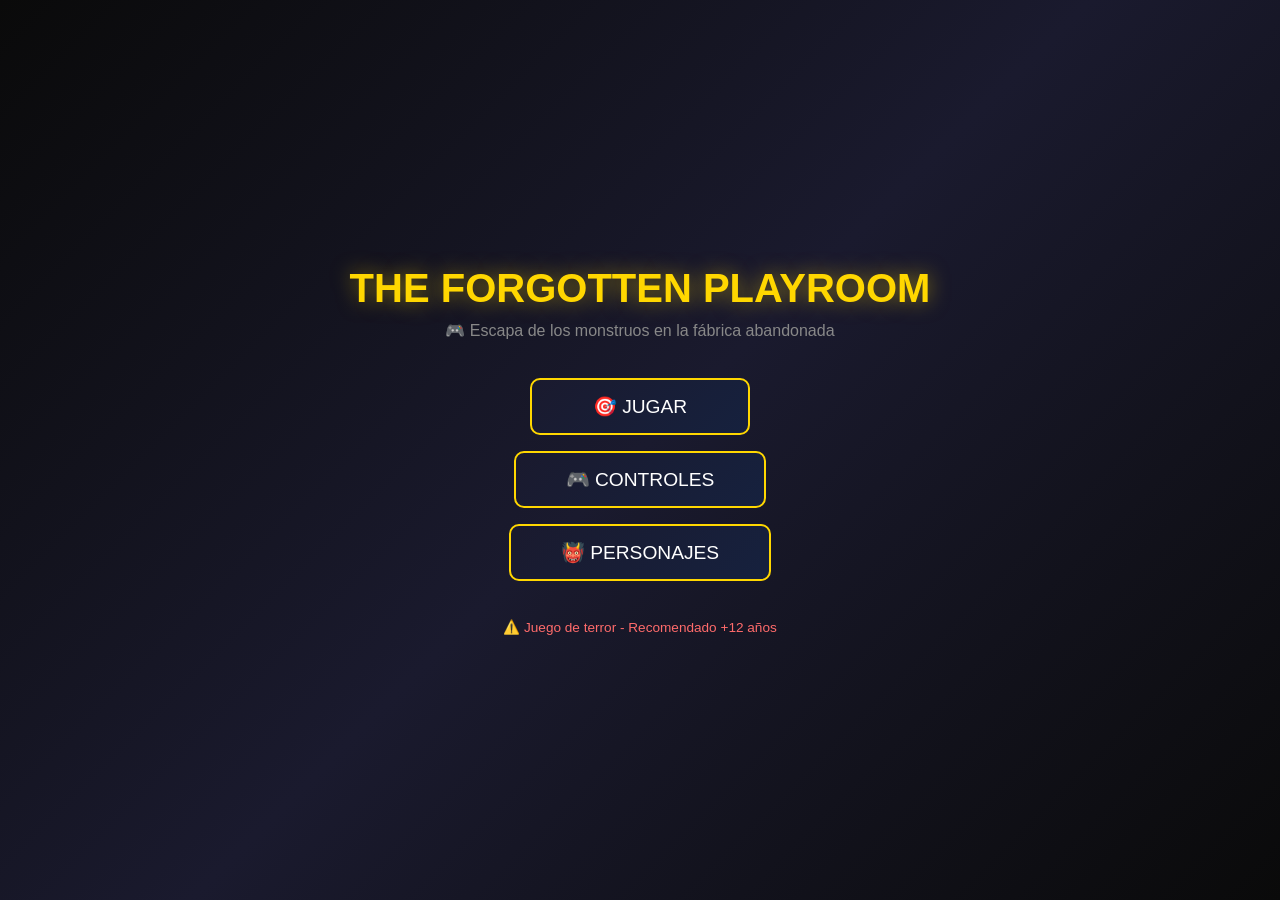
==== commit 93c1e1e5: "🎮 MOBILE READY: Virtual joystick, touch controls, optimized for Android/iOS - Added virtual joystick" ====
--- a/index.html
+++ b/index.html
@@ -71,9 +71,9 @@
             min-width: clamp(160px, 50vw, 220px);
             transition: all 0.3s;
         }
-        .btn:active, .btn:hover {
-            background: linear-gradient(135deg, #16213e, #1a1a2e);
-            transform: scale(0.98);
+        .btn:active {
+            background: linear-gradient(135deg, #FFD700, #FFA500);
+            color: #000;
         }
         
         .warning {
@@ -155,9 +155,9 @@
             border-radius: 4px;
             transition: width 0.2s;
         }
-        #healthBar { background: linear-gradient(90deg, #f44, #0f0); }
+        #healthBar { background: #0f0; }
         #staminaBar { background: #0af; }
-        #batteryBar { background: linear-gradient(90deg, #fa0, #ff0); }
+        #batteryBar { background: #ff0; }
         
         #chapterDisplay {
             position: fixed;
@@ -171,68 +171,72 @@
             z-index: 10;
         }
         
-        /* ========== CONTROLES TÁCTILES ========== */
-        #controls {
+        /* ========== JOYSTICK VIRTUAL ========== */
+        #joystickArea {
             position: fixed;
-            bottom: 15px;
-            left: 0;
-            right: 0;
-            display: flex;
-            justify-content: space-between;
-            padding: 0 15px;
-            pointer-events: none;
+            bottom: 20px;
+            left: 20px;
+            width: 120px;
+            height: 120px;
             z-index: 50;
-        }
-        #controls > div { pointer-events: auto; }
-        
-        .dpad {
-            display: grid;
-            grid-template-columns: repeat(3, 50px);
-            grid-template-rows: repeat(3, 50px);
-            gap: 5px;
-        }
-        .dpad-btn {
+            display: none;
+        }
+        #joystickArea.active { display: block; }
+        
+        .joystick-base {
+            width: 100%;
+            height: 100%;
+            background: rgba(255,255,255,0.1);
+            border: 2px solid rgba(255,255,255,0.3);
+            border-radius: 50%;
+            position: relative;
+        }
+        
+        .joystick-stick {
             width: 50px;
             height: 50px;
-            background: rgba(255,255,255,0.2);
+            background: rgba(255,215,0,0.6);
+            border: 2px solid rgba(255,215,0,0.8);
+            border-radius: 50%;
+            position: absolute;
+            top: 50%;
+            left: 50%;
+            transform: translate(-50%, -50%);
+            pointer-events: none;
+        }
+        
+        /* ========== BOTONES DE ACCIÓN ========== */
+        #touchActions {
+            position: fixed;
+            bottom: 20px;
+            right: 20px;
+            z-index: 50;
+            display: none;
+        }
+        #touchActions.active { display: flex; flex-direction: column; gap: 10px; }
+        
+        .touch-row { display: flex; gap: 10px; }
+        
+        .touch-btn {
+            width: 60px;
+            height: 60px;
+            background: rgba(255,255,255,0.15);
             border: 2px solid rgba(255,255,255,0.4);
-            border-radius: 10px;
+            border-radius: 50%;
             color: #fff;
-            font-size: 20px;
+            font-size: 24px;
             display: flex;
             align-items: center;
             justify-content: center;
             cursor: pointer;
             transition: all 0.1s;
         }
-        .dpad-btn:active, .dpad-btn.active {
+        .touch-btn:active {
             background: rgba(255,215,0,0.6);
             transform: scale(0.95);
         }
-        .dpad-up { grid-column: 2; grid-row: 1; }
-        .dpad-left { grid-column: 1; grid-row: 2; }
-        .dpad-right { grid-column: 3; grid-row: 2; }
-        .dpad-down { grid-column: 2; grid-row: 3; }
-        
-        .actions { display: flex; flex-direction: column; gap: 8px; }
-        .action-row { display: flex; gap: 8px; }
-        .action-btn {
-            width: 55px;
-            height: 55px;
-            background: rgba(255,255,255,0.2);
-            border: 2px solid rgba(255,255,255,0.4);
-            border-radius: 50%;
-            color: #fff;
-            font-size: 22px;
-            display: flex;
-            align-items: center;
-            justify-content: center;
-            cursor: pointer;
-            transition: all 0.1s;
-        }
-        .action-btn:active, .action-btn.active {
-            background: rgba(255,215,0,0.6);
-            transform: scale(0.95);
+        .touch-btn.active {
+            background: rgba(255,215,0,0.8);
         }
         
         /* ========== OVERLAYS ========== */
@@ -266,51 +270,22 @@
             align-items: center;
             justify-content: center;
             z-index: 90;
-            animation: fadeIn 0.5s;
         }
         #chapterScreen.active { display: flex; }
         #chapterScreen h1 { color: #FFD700; font-size: clamp(1.5rem, 5vw, 2rem); }
         #chapterScreen h2 { color: #888; font-size: clamp(1rem, 4vw, 1.5rem); margin-top: 10px; }
         #chapterScreen p { color: #666; margin-top: 30px; }
         
-        @keyframes fadeIn {
-            from { opacity: 0; }
-            to { opacity: 1; }
-        }
-        
         /* ========== RESPONSIVE ========== */
+        @media (max-width: 600px) {
+            .touch-btn { width: 55px; height: 55px; font-size: 22px; }
+            #joystickArea { width: 100px; height: 100px; }
+        }
+        
         @media (max-width: 400px) {
-            .dpad { grid-template-columns: repeat(3, 40px); grid-template-rows: repeat(3, 40px); gap: 3px; }
-            .dpad-btn { width: 40px; height: 40px; font-size: 16px; }
-            .action-btn { width: 45px; height: 45px; font-size: 18px; }
-            .btn { min-width: 140px; padding: 10px 20px; }
-        }
-        
-        /* ========== EFECTOS DE JUEGO ========== */
-        .screen-flash {
-            position: fixed;
-            inset: 0;
-            background: white;
-            z-index: 100;
-            animation: flashOut 0.3s forwards;
-            pointer-events: none;
-        }
-        @keyframes flashOut {
-            from { opacity: 1; }
-            to { opacity: 0; }
-        }
-        
-        .damage-flash {
-            position: fixed;
-            inset: 0;
-            background: rgba(255, 0, 0, 0.3);
-            z-index: 99;
-            pointer-events: none;
-            animation: damageFade 0.5s forwards;
-        }
-        @keyframes damageFade {
-            from { opacity: 1; }
-            to { opacity: 0; }
+            .touch-btn { width: 50px; height: 50px; font-size: 20px; }
+            #joystickArea { width: 80px; height: 80px; }
+            .joystick-stick { width: 40px; height: 40px; }
         }
     </style>
 </head>
@@ -318,7 +293,7 @@
     <!-- MENÚ PRINCIPAL -->
     <div id="menu">
         <h1 class="title">THE FORGOTTEN PLAYROOM</h1>
-        <p class="subtitle">🎮 Eres el detective - Escapa de los monstruos</p>
+        <p class="subtitle">🎮 Escapa de los monstruos en la fábrica abandonada</p>
         
         <button class="btn" onclick="startGame()">🎯 JUGAR</button>
         <button class="btn" onclick="showOverlay('controlsScreen')">🎮 CONTROLES</button>
@@ -331,18 +306,22 @@
     <div id="controlsScreen" class="overlay">
         <h1>🎮 CÓMO JUGAR</h1>
         <div class="info-box">
-            <p>👤 <strong>Tú eres el detective</strong></p>
-            <p>Tu objetivo: escapar de la fábrica abandonada.</p>
-            <p>🚪 Busca la <strong>zona verde</strong> en cada nivel.</p>
-            <p>🔦 La linterna se recarga automáticamente.</p>
-            <p>🏃 Corre para escapar más rápido.</p>
+            <h3>👤 Tu objetivo</h3>
+            <p>Escapar de la fábrica abandonada.</p>
+            <p>Busca la <span style="color:#0f0">zona verde 🚪</span> para avanzar.</p>
+            <p>Cada capítulo tiene más enemigos.</p>
         </div>
         <div class="info-box">
-            <h3>📱 Controles</h3>
-            <p><strong>Teclado:</strong> WASD o Flechas = Mover</p>
-            <p><strong>Shift/Espacio:</strong> Correr</p>
+            <h3>⌨️ Controles PC</h3>
+            <p><strong>WASD / Flechas:</strong> Mover</p>
+            <p><strong>Shift / Espacio:</strong> Correr</p>
             <p><strong>ESC:</strong> Pausar</p>
-            <p><strong>Móvil:</strong> D-Pad + Botones</p>
+        </div>
+        <div class="info-box">
+            <h3>📱 Controles Móvil</h3>
+            <p><strong>Joystick izquierdo:</strong> Mover</p>
+            <p><strong>🦊 Botón:</strong> Correr</p>
+            <p><strong>⏸️ Botón:</strong> Pausar</p>
         </div>
         <button class="btn" onclick="hideOverlay('controlsScreen')">CERRAR</button>
     </div>
@@ -351,13 +330,13 @@
     <div id="charsScreen" class="overlay">
         <h1>👹 PERSONAJES</h1>
         <div class="info-box">
-            <h3>🟢 PERSONAJES BUENOS</h3>
+            <h3>🟢 ALIADOS</h3>
             <div class="char char-good">
-                <p><strong>👤 TÚ - Detective</strong></p>
+                <p>👤 <strong>TÚ - Detective</strong></p>
                 <p style="color:#0f0">Eres el protagonista. ¡Escapa!</p>
             </div>
             <div class="char char-good">
-                <p><strong>📺 Tecno Player</strong></p>
+                <p>📺 <strong>Tecno Player</strong></p>
                 <p style="color:#0af">Robot aliado (Capítulo 2+)</p>
             </div>
         </div>
@@ -395,25 +374,18 @@
         
         <div id="chapterDisplay">Capítulo 1</div>
         
-        <!-- CONTROLES TÁCTILES -->
-        <div id="controls">
-            <div>
-                <div class="dpad">
-                    <button class="dpad-btn dpad-up" data-key="ArrowUp">▲</button>
-                    <button class="dpad-btn dpad-left" data-key="ArrowLeft">◄</button>
-                    <button class="dpad-btn dpad-right" data-key="ArrowRight">►</button>
-                    <button class="dpad-btn dpad-down" data-key="ArrowDown">▼</button>
-                </div>
+        <!-- JOYSTICK VIRTUAL (MÓVIL) -->
+        <div id="joystickArea">
+            <div class="joystick-base" id="joystickBase">
+                <div class="joystick-stick" id="joystickStick"></div>
             </div>
-            <div class="actions">
-                <div class="action-row">
-                    <button class="action-btn" id="btnFlashlight">🔦</button>
-                    <button class="action-btn" id="btnInteract">✋</button>
-                </div>
-                <div class="action-row">
-                    <button class="action-btn" id="btnRun">🏃</button>
-                    <button class="action-btn" id="btnPause">⏸️</button>
-                </div>
+        </div>
+        
+        <!-- BOTONES DE ACCIÓN (MÓVIL) -->
+        <div id="touchActions">
+            <div class="touch-row">
+                <button class="touch-btn" id="btnRun">🏃</button>
+                <button class="touch-btn" id="btnPause">⏸️</button>
             </div>
         </div>
     </div>
@@ -422,7 +394,7 @@
     <div id="chapterScreen">
         <h1 id="chapTitle">Capítulo 1</h1>
         <h2 id="chapSub">La Entrada</h2>
-        <p>Presiona para continuar...</p>
+        <p>Toca para continuar...</p>
     </div>
     
     <!-- PAUSA -->
@@ -451,11 +423,16 @@
 
     <script>
     // ========================================
-    // THE FORGOTTEN PLAYROOM - GAME ENGINE
+    // THE FORGOTTEN PLAYROOM - MOBILE READY
     // ========================================
     
     // ========== CONFIGURACIÓN ==========
     const CONFIG = {
+        // Detectar móvil
+        IS_MOBILE: /Android|webOS|iPhone|iPad|iPod|BlackBerry|IEMobile|Opera Mini/i.test(navigator.userAgent) || 
+                   ('ontouchstart' in window) || 
+                   (navigator.maxTouchPoints > 0),
+        
         // Jugador
         PLAYER_SIZE: 24,
         PLAYER_SPEED: 5,
@@ -469,15 +446,15 @@
         
         // Enemigos
         ENEMY_BASE_SPEED: 0.8,
-        ENEMY_CHASE_SPEED: 1.5,
+        ENEMY_CHASE_SPEED: 1.2,
         ENEMY_RANGE: 200,
         ENEMY_DAMAGE: 5,
         SAFE_DISTANCE: 350,
-        INVINCIBLE_TIME: 90,   // 1.5 segundos
-        
-        // Visual
+        INVINCIBLE_TIME: 90,
+        
+        // Visual (optimizado para móvil)
         FLASHLIGHT_RADIUS: 280,
-        VIEW_RADIUS: 100,      // Visibilidad mínima
+        VIEW_RADIUS: 100,
         TILE_SIZE: 40,
         
         // Juego
@@ -487,17 +464,21 @@
     
     // ========== ESTADO GLOBAL ==========
     let canvas, ctx, W, H;
-    let state = 'menu';      // menu, playing, paused, gameover, victory
+    let state = 'menu';
     let chapter = 1;
     let player = null;
     let enemies = [];
     let exit = null;
     let keys = {};
+    let joystickInput = { x: 0, y: 0 };
+    let isRunning = false;
     let invincible = false;
     let invincibleTimer = 0;
-    let lastTime = 0;
-    let deltaTime = 0;
     let frameCount = 0;
+    let isMobile = CONFIG.IS_MOBILE;
+    
+    // Audio context para sonidos
+    let audioCtx = null;
     
     // ========== INICIALIZACIÓN ==========
     function init() {
@@ -508,15 +489,65 @@
         window.addEventListener('resize', resize);
         
         setupInput();
+        setupMobileControls();
+        
+        // Mostrar controles móviles si es necesario
+        if (isMobile) {
+            document.getElementById('joystickArea').classList.add('active');
+            document.getElementById('touchActions').classList.add('active');
+        }
+        
         requestAnimationFrame(gameLoop);
         
         console.log('🎮 The Forgotten Playroom - Ready');
+        console.log('📱 Mobile:', isMobile ? 'Sí' : 'No');
     }
     
     function resize() {
         W = canvas.width = window.innerWidth;
         H = canvas.height = window.innerHeight;
         exit = { x: W - 100, y: H - 100, radius: 50 };
+    }
+    
+    // ========== AUDIO ==========
+    function playSound(type) {
+        if (!audioCtx) {
+            try {
+                audioCtx = new (window.AudioContext || window.webkitAudioContext)();
+            } catch(e) { return; }
+        }
+        
+        const oscillator = audioCtx.createOscillator();
+        const gainNode = audioCtx.createGain();
+        
+        oscillator.connect(gainNode);
+        gainNode.connect(audioCtx.destination);
+        
+        switch(type) {
+            case 'damage':
+                oscillator.frequency.setValueAtTime(200, audioCtx.currentTime);
+                oscillator.frequency.exponentialRampToValueAtTime(50, audioCtx.currentTime + 0.2);
+                gainNode.gain.setValueAtTime(0.3, audioCtx.currentTime);
+                gainNode.gain.exponentialRampToValueAtTime(0.01, audioCtx.currentTime + 0.2);
+                oscillator.start();
+                oscillator.stop(audioCtx.currentTime + 0.2);
+                break;
+            case 'pickup':
+                oscillator.frequency.setValueAtTime(400, audioCtx.currentTime);
+                oscillator.frequency.exponentialRampToValueAtTime(800, audioCtx.currentTime + 0.1);
+                gainNode.gain.setValueAtTime(0.2, audioCtx.currentTime);
+                gainNode.gain.exponentialRampToValueAtTime(0.01, audioCtx.currentTime + 0.1);
+                oscillator.start();
+                oscillator.stop(audioCtx.currentTime + 0.1);
+                break;
+            case 'ambient':
+                oscillator.type = 'sine';
+                oscillator.frequency.setValueAtTime(80, audioCtx.currentTime);
+                gainNode.gain.setValueAtTime(0.05, audioCtx.currentTime);
+                oscillator.start();
+                oscillator.stop(audioCtx.currentTime + 0.5);
+                break;
+        }
     }
     
     // ========== INPUT ==========
@@ -531,57 +562,85 @@
         });
         window.addEventListener('keyup', e => keys[e.code] = false);
         
-        // D-Pad táctil
-        document.querySelectorAll('.dpad-btn').forEach(btn => {
-            const key = btn.dataset.key;
-            btn.addEventListener('touchstart', e => {
-                e.preventDefault();
-                keys[key] = true;
-                btn.classList.add('active');
-            });
-            btn.addEventListener('touchend', e => {
-                e.preventDefault();
-                keys[key] = false;
-                btn.classList.remove('active');
-            });
+        // Cerrar pantalla de capítulo
+        document.getElementById('chapterScreen').addEventListener('click', () => {
+            document.getElementById('chapterScreen').classList.remove('active');
         });
         
-        // Botones de acción
-        const btnFlashlight = document.getElementById('btnFlashlight');
+        // Pausar botón móvil
+        document.getElementById('btnPause').addEventListener('touchstart', e => {
+            e.preventDefault();
+            if (state === 'playing') pauseGame();
+            else if (state === 'paused') resumeGame();
+        });
+    }
+    
+    // ========== CONTROLES MÓVILES ==========
+    function setupMobileControls() {
+        const joystickBase = document.getElementById('joystickBase');
+        const joystickStick = document.getElementById('joystickStick');
         const btnRun = document.getElementById('btnRun');
-        const btnPause = document.getElementById('btnPause');
-        const btnInteract = document.getElementById('btnInteract');
-        
-        btnFlashlight.addEventListener('touchstart', e => {
+        
+        let joystickActive = false;
+        let joystickCenter = { x: 0, y: 0 };
+        
+        // Joystick touch
+        joystickBase.addEventListener('touchstart', e => {
             e.preventDefault();
-            if (player) player.battery = player.battery > 0 ? 0 : CONFIG.PLAYER_MAX_BATTERY;
+            joystickActive = true;
+            const touch = e.touches[0];
+            const rect = joystickBase.getBoundingClientRect();
+            joystickCenter = {
+                x: rect.left + rect.width / 2,
+                y: rect.top + rect.height / 2
+            };
+            updateJoystick(touch.clientX, touch.clientY, joystickStick, joystickBase);
         });
         
+        joystickBase.addEventListener('touchmove', e => {
+            e.preventDefault();
+            if (!joystickActive) return;
+            const touch = e.touches[0];
+            updateJoystick(touch.clientX, touch.clientY, joystickStick, joystickBase);
+        });
+        
+        joystickBase.addEventListener('touchend', e => {
+            e.preventDefault();
+            joystickActive = false;
+            joystickInput = { x: 0, y: 0 };
+            joystickStick.style.transform = 'translate(-50%, -50%)';
+        });
+        
+        function updateJoystick(touchX, touchY, stick, base) {
+            const rect = base.getBoundingClientRect();
+            const maxDist = rect.width / 2 - 25;
+            
+            let dx = touchX - joystickCenter.x;
+            let dy = touchY - joystickCenter.y;
+            
+            const dist = Math.hypot(dx, dy);
+            if (dist > maxDist) {
+                dx = (dx / dist) * maxDist;
+                dy = (dy / dist) * maxDist;
+            }
+            
+            stick.style.transform = `translate(calc(-50% + ${dx}px), calc(-50% + ${dy}px))`;
+            
+            // Normalizar a valores -1 a 1
+            joystickInput.x = dx / maxDist;
+            joystickInput.y = dy / maxDist;
+        }
+        
+        // Botón de correr
         btnRun.addEventListener('touchstart', e => {
             e.preventDefault();
-            keys['Space'] = true;
+            isRunning = true;
             btnRun.classList.add('active');
         });
         btnRun.addEventListener('touchend', e => {
             e.preventDefault();
-            keys['Space'] = false;
+            isRunning = false;
             btnRun.classList.remove('active');
-        });
-        
-        btnPause.addEventListener('touchstart', e => {
-            e.preventDefault();
-            if (state === 'playing') pauseGame();
-            else if (state === 'paused') resumeGame();
-        });
-        
-        btnInteract.addEventListener('touchstart', e => {
-            e.preventDefault();
-            // Interactuar con objetos (pendiente)
-        });
-        
-        // Cerrar pantalla de capítulo con click/tap
-        document.getElementById('chapterScreen').addEventListener('click', () => {
-            document.getElementById('chapterScreen').classList.remove('active');
         });
     }
     
@@ -612,6 +671,8 @@
         hideOverlay('victory');
         document.getElementById('menu').classList.remove('hidden');
         document.getElementById('game').classList.remove('active');
+        document.getElementById('joystickArea').classList.remove('active');
+        document.getElementById('touchActions').classList.remove('active');
     }
     
     // ========== INICIO DEL JUEGO ==========
@@ -619,7 +680,6 @@
         state = 'playing';
         chapter = 1;
         
-        // Reiniciar jugador
         player = {
             x: W / 2,
             y: H / 2,
@@ -628,23 +688,24 @@
             battery: CONFIG.PLAYER_MAX_BATTERY
         };
         
-        // Generar enemigos
         spawnEnemies();
-        
-        // Crear salida
         exit = { x: W - 100, y: H - 100, radius: 50 };
         
-        // Reset
         invincible = false;
         invincibleTimer = 0;
-        
-        // Ocultar menús
+        isRunning = false;
+        joystickInput = { x: 0, y: 0 };
+        
         document.getElementById('menu').classList.add('hidden');
         document.getElementById('game').classList.add('active');
+        
+        if (isMobile) {
+            document.getElementById('joystickArea').classList.add('active');
+            document.getElementById('touchActions').classList.add('active');
+        }
+        
         hideOverlay('gameOver');
         hideOverlay('victory');
-        
-        // Mostrar título del capítulo
         showChapterTitle();
     }
     
@@ -670,11 +731,9 @@
                 x: x,
                 y: y,
                 emoji: CONFIG.ENEMY_TYPES[i % CONFIG.ENEMY_TYPES.length],
-                speed: CONFIG.ENEMY_BASE_SPEED + (chapter * 0.2),
+                speed: CONFIG.ENEMY_BASE_SPEED + (chapter * 0.15),
                 angle: Math.random() * Math.PI * 2,
-                state: 'patrol',
-                targetX: 0,
-                targetY: 0
+                state: 'patrol'
             });
         }
     }
@@ -683,23 +742,25 @@
         chapter++;
         
         if (chapter > 4) {
-            // Victoria
             state = 'victory';
             showOverlay('victory');
+            playSound('pickup');
         } else {
-            // Siguiente capítulo
             player.x = W / 2;
             player.y = H / 2;
             player.health = Math.min(CONFIG.PLAYER_MAX_HEALTH, player.health + 30);
             player.battery = CONFIG.PLAYER_MAX_BATTERY;
             spawnEnemies();
             showChapterTitle();
+            playSound('pickup');
         }
     }
     
     // ========== ACTUALIZACIÓN DEL JUEGO ==========
     function update() {
         if (state !== 'playing') return;
+        
+        frameCount++;
         
         // Actualizar invencibilidad
         if (invincible) {
@@ -710,10 +771,17 @@
         // ===== MOVIMIENTO DEL JUGADOR =====
         let dx = 0, dy = 0;
         
-        if (keys['ArrowUp'] || keys['KeyW']) dy = -1;
-        if (keys['ArrowDown'] || keys['KeyS']) dy = 1;
-        if (keys['ArrowLeft'] || keys['KeyA']) dx = -1;
-        if (keys['ArrowRight'] || keys['KeyD']) dx = 1;
+        // Input de teclado
+        if (keys['ArrowUp'] || keys['KeyW']) dy -= 1;
+        if (keys['ArrowDown'] || keys['KeyS']) dy += 1;
+        if (keys['ArrowLeft'] || keys['KeyA']) dx -= 1;
+        if (keys['ArrowRight'] || keys['KeyD']) dx += 1;
+        
+        // Input de joystick móvil
+        if (isMobile && (Math.abs(joystickInput.x) > 0.1 || Math.abs(joystickInput.y) > 0.1)) {
+            dx = joystickInput.x;
+            dy = joystickInput.y;
+        }
         
         // Normalizar movimiento diagonal
         const mag = Math.hypot(dx, dy);
@@ -724,9 +792,9 @@
         
         // Velocidad y correr
         let speed = CONFIG.PLAYER_SPEED;
-        const isRunning = keys['Space'] || keys['ShiftLeft'] || keys['ShiftRight'];
-        
-        if (isRunning && player.stamina > 0 && mag > 0) {
+        const running = isRunning || keys['Space'] || keys['ShiftLeft'] || keys['ShiftRight'];
+        
+        if (running && player.stamina > 0 && mag > 0) {
             speed = CONFIG.PLAYER_RUN_SPEED;
             player.stamina = Math.max(0, player.stamina - CONFIG.STAMINA_DRAIN);
         } else {
@@ -737,7 +805,7 @@
         player.x += dx * speed;
         player.y += dy * speed;
         
-        // Límites del canvas
+        // Límites
         player.x = Math.max(CONFIG.PLAYER_SIZE, Math.min(W - CONFIG.PLAYER_SIZE, player.x));
         player.y = Math.max(CONFIG.PLAYER_SIZE, Math.min(H - CONFIG.PLAYER_SIZE, player.y));
         
@@ -748,45 +816,40 @@
         enemies.forEach(enemy => {
             const distToPlayer = Math.hypot(player.x - enemy.x, player.y - enemy.y);
             
-            if (distToPlayer < CONFIG.ENEMY_RANGE) {
-                // Perseguir al jugador
+            if (distToPlayer < CONFIG.ENEMY_RANGE && player.battery > 10) {
                 enemy.state = 'chase';
                 const angle = Math.atan2(player.y - enemy.y, player.x - enemy.x);
-                enemy.x += Math.cos(angle) * enemy.speed;
-                enemy.y += Math.sin(angle) * enemy.speed;
+                enemy.x += Math.cos(angle) * enemy.speed * CONFIG.ENEMY_CHASE_SPEED;
+                enemy.y += Math.sin(angle) * enemy.speed * CONFIG.ENEMY_CHASE_SPEED;
             } else {
-                // Patrullar
                 enemy.state = 'patrol';
                 enemy.angle += (Math.random() - 0.5) * 0.1;
                 enemy.x += Math.cos(enemy.angle) * enemy.speed * 0.3;
                 enemy.y += Math.sin(enemy.angle) * enemy.speed * 0.3;
                 
-                // Rebotar en bordes
                 if (enemy.x < 50 || enemy.x > W - 50) enemy.angle = Math.PI - enemy.angle;
                 if (enemy.y < 50 || enemy.y > H - 50) enemy.angle = -enemy.angle;
             }
             
-            // Mantener dentro del canvas
             enemy.x = Math.max(30, Math.min(W - 30, enemy.x));
             enemy.y = Math.max(30, Math.min(H - 30, enemy.y));
             
-            // Colisión con jugador
+            // Colisión
             if (distToPlayer < 35 && !invincible) {
                 player.health -= CONFIG.ENEMY_DAMAGE;
                 invincible = true;
                 invincibleTimer = CONFIG.INVINCIBLE_TIME;
                 
-                // Empujar enemigo
                 const pushAngle = Math.atan2(player.y - enemy.y, player.x - enemy.x);
                 enemy.x -= Math.cos(pushAngle) * 60;
                 enemy.y -= Math.sin(pushAngle) * 60;
                 
-                // Efecto de daño
+                playSound('damage');
                 showDamageEffect();
             }
         });
         
-        // ===== VERIFICAR SALIDA =====
+        // ===== SALIDA =====
         const distToExit = Math.hypot(player.x - exit.x, player.y - exit.y);
         if (distToExit < exit.radius + CONFIG.PLAYER_SIZE) {
             nextChapter();
@@ -800,22 +863,22 @@
                 '🧸 Boogo te encontró...',
                 '🦁 Catstar te atacó...',
                 '🤖 1028 te traicionó...',
-                '🐀 Ratuile te mordió...',
-                '🟢 Slimer te absorbió...'
+                '🐀 Ratuile te mordió...'
             ];
             document.getElementById('deathMsg').textContent = messages[Math.floor(Math.random() * messages.length)];
             showOverlay('gameOver');
         }
         
-        // ===== ACTUALIZAR HUD =====
+        // ===== HUD =====
         updateHUD();
     }
     
     function showDamageEffect() {
         const flash = document.createElement('div');
         flash.className = 'damage-flash';
+        flash.style.cssText = 'position:fixed;inset:0;background:rgba(255,0,0,0.3);z-index:99;pointer-events:none;animation:damageFade 0.3s forwards;';
         document.body.appendChild(flash);
-        setTimeout(() => flash.remove(), 500);
+        setTimeout(() => flash.remove(), 300);
     }
     
     function updateHUD() {
@@ -827,28 +890,21 @@
         staminaBar.style.width = `${player.stamina}%`;
         batteryBar.style.width = `${player.battery}%`;
         
-        // Color de vida
-        if (player.health > 60) {
-            healthBar.style.background = 'linear-gradient(90deg, #0f0, #0f0)';
-        } else if (player.health > 30) {
-            healthBar.style.background = 'linear-gradient(90deg, #fa0, #ff0)';
-        } else {
-            healthBar.style.background = 'linear-gradient(90deg, #f44, #f00)';
-        }
+        if (player.health > 60) healthBar.style.background = '#0f0';
+        else if (player.health > 30) healthBar.style.background = '#ff0';
+        else healthBar.style.background = '#f44';
         
         document.getElementById('chapterDisplay').textContent = `Capítulo ${chapter}`;
     }
     
     // ========== RENDERIZADO ==========
     function draw() {
-        // Limpiar canvas
         ctx.fillStyle = '#0a0a0a';
         ctx.fillRect(0, 0, W, H);
         
         if (state !== 'playing' && state !== 'paused') return;
         
-        // ===== DIBUJAR SUELO =====
-        ctx.fillStyle = '#1a1a1a';
+        // Suelo
         for (let x = 0; x < W; x += CONFIG.TILE_SIZE) {
             for (let y = 0; y < H; y += CONFIG.TILE_SIZE) {
                 ctx.fillStyle = (Math.floor(x / CONFIG.TILE_SIZE) + Math.floor(y / CONFIG.TILE_SIZE)) % 2 === 0 ? '#1a1a1a' : '#151515';
@@ -856,7 +912,7 @@
             }
         }
         
-        // ===== DIBUJAR SALIDA =====
+        // Salida
         ctx.beginPath();
         ctx.arc(exit.x, exit.y, exit.radius, 0, Math.PI * 2);
         ctx.fillStyle = 'rgba(0, 255, 0, 0.2)';
@@ -865,62 +921,28 @@
         ctx.lineWidth = 3;
         ctx.stroke();
         
-        // Icono de salida
         ctx.font = '30px Arial';
         ctx.textAlign = 'center';
         ctx.textBaseline = 'middle';
-        ctx.fillStyle = '#0f0';
         ctx.fillText('🚪', exit.x, exit.y);
         
-        // Línea guía hacia la salida
-        if (player.battery < 30) {
-            const angle = Math.atan2(exit.y - player.y, exit.x - player.x);
-            const arrowX = player.x + Math.cos(angle) * 60;
-            const arrowY = player.y + Math.sin(angle) * 60;
-            
-            ctx.save();
-            ctx.translate(arrowX, arrowY);
-            ctx.rotate(angle);
-            ctx.beginPath();
-            ctx.moveTo(10, 0);
-            ctx.lineTo(-5, -6);
-            ctx.lineTo(-5, 6);
-            ctx.closePath();
-            ctx.fillStyle = 'rgba(0, 255, 0, 0.7)';
-            ctx.fill();
-            ctx.restore();
-        }
-        
-        // ===== DIBUJAR ENEMIGOS =====
+        // Enemigos
         ctx.font = '36px Arial';
-        ctx.textAlign = 'center';
-        ctx.textBaseline = 'middle';
-        
         enemies.forEach(enemy => {
             const dist = Math.hypot(player.x - enemy.x, player.y - enemy.y);
             const visibleRadius = Math.max(CONFIG.VIEW_RADIUS, CONFIG.FLASHLIGHT_RADIUS * (player.battery / 100));
             
             if (dist < visibleRadius) {
                 ctx.fillText(enemy.emoji, enemy.x, enemy.y);
-                
-                // Indicador de estado
-                if (enemy.state === 'chase') {
-                    ctx.font = '12px Arial';
-                    ctx.fillStyle = '#f55';
-                    ctx.fillText('!', enemy.x, enemy.y - 25);
-                    ctx.font = '36px Arial';
-                }
             }
         });
         
-        // ===== DIBUJAR JUGADOR =====
+        // Jugador
         const shouldBlink = invincible && Math.floor(frameCount / 5) % 2 === 0;
         if (!shouldBlink) {
             ctx.font = '32px Arial';
-            ctx.fillStyle = '#fff';
             ctx.fillText('👤', player.x, player.y);
             
-            // Indicador de invencibilidad
             if (invincible) {
                 ctx.beginPath();
                 ctx.arc(player.x, player.y, 25, 0, Math.PI * 2);
@@ -930,11 +952,11 @@
             }
         }
         
-        // ===== EFECTO DE OSCURIDAD =====
+        // Oscuridad
         ctx.fillStyle = 'rgba(0, 0, 0, 0.85)';
         ctx.fillRect(0, 0, W, H);
         
-        // Agujero de luz (linterna)
+        // Luz
         ctx.save();
         ctx.globalCompositeOperation = 'destination-out';
         
@@ -950,31 +972,25 @@
         ctx.fill();
         ctx.restore();
         
-        // Visibilidad adicional para la salida
-        const exitDist = Math.hypot(player.x - exit.x, player.y - exit.y);
-        if (exitDist < 300) {
+        // Luz de salida
+        if (Math.hypot(player.x - exit.x, player.y - exit.y) < 300) {
             ctx.save();
             ctx.globalCompositeOperation = 'destination-out';
-            const exitGradient = ctx.createRadialGradient(exit.x, exit.y, 0, exit.x, exit.y, 80);
-            exitGradient.addColorStop(0, 'rgba(0, 0, 0, 0.5)');
-            exitGradient.addColorStop(1, 'rgba(0, 0, 0, 0)');
+            const exitGrad = ctx.createRadialGradient(exit.x, exit.y, 0, exit.x, exit.y, 80);
+            exitGrad.addColorStop(0, 'rgba(0, 0, 0, 0.5)');
+            exitGrad.addColorStop(1, 'rgba(0, 0, 0, 0)');
             ctx.beginPath();
             ctx.arc(exit.x, exit.y, 80, 0, Math.PI * 2);
-            ctx.fillStyle = exitGradient;
+            ctx.fillStyle = exitGrad;
             ctx.fill();
             ctx.restore();
         }
     }
     
     // ========== GAME LOOP ==========
-    function gameLoop(timestamp) {
-        deltaTime = timestamp - lastTime;
-        lastTime = timestamp;
-        frameCount++;
-        
+    function gameLoop() {
         update();
         draw();
-        
         requestAnimationFrame(gameLoop);
     }
     
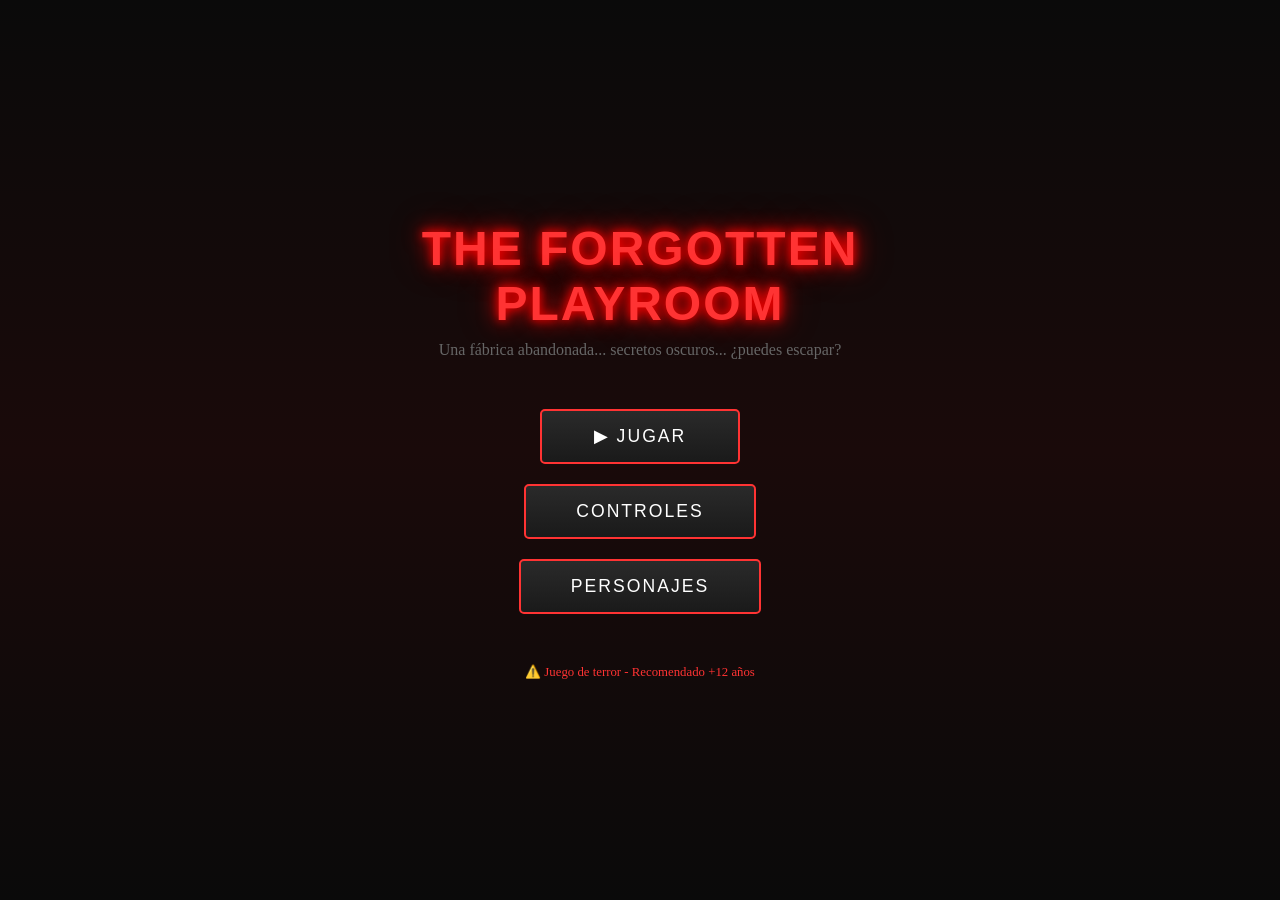
==== commit f4c6d8e8: "🎨 PROFESSIONAL REDESIGN: Better visibility, polished UI, professional look - Removed excessive darkn" ====
--- a/index.html
+++ b/index.html
@@ -5,30 +5,24 @@
     <meta name="viewport" content="width=device-width, initial-scale=1.0, maximum-scale=1.0, user-scalable=no">
     <title>The Forgotten Playroom</title>
     <style>
-        /* ========== RESET Y BASE ========== */
         * { margin: 0; padding: 0; box-sizing: border-box; }
         
         html, body {
             width: 100%;
             height: 100%;
             overflow: hidden;
+            background: #000;
             touch-action: none;
             -webkit-touch-callout: none;
             -webkit-user-select: none;
             user-select: none;
         }
         
-        body {
-            background: #0a0a0a;
-            color: #fff;
-            font-family: 'Segoe UI', Arial, sans-serif;
-        }
-        
-        /* ========== MENÚ PRINCIPAL ========== */
+        /* MENÚ PRINCIPAL */
         #menu {
             position: fixed;
             inset: 0;
-            background: linear-gradient(135deg, #0a0a0a 0%, #1a1a2e 50%, #0a0a0a 100%);
+            background: linear-gradient(180deg, #0a0a0a 0%, #1a0a0a 50%, #0a0a0a 100%);
             display: flex;
             flex-direction: column;
             align-items: center;
@@ -37,191 +31,179 @@
         }
         #menu.hidden { display: none; }
         
+        .game-logo {
+            width: 280px;
+            height: 80px;
+            margin-bottom: 20px;
+        }
+        
         .title {
-            font-size: clamp(1.5rem, 5vw, 2.5rem);
-            color: #FFD700;
-            text-shadow: 0 0 20px rgba(255, 215, 0, 0.5);
+            font-size: clamp(1.8rem, 6vw, 3rem);
+            color: #ff3333;
+            text-shadow: 0 0 10px #ff0000, 0 0 20px #ff0000, 0 0 40px #ff000066;
             margin-bottom: 10px;
             text-align: center;
-            animation: glow 2s ease-in-out infinite alternate;
-        }
-        
-        @keyframes glow {
-            from { text-shadow: 0 0 10px rgba(255, 215, 0, 0.5); }
-            to { text-shadow: 0 0 30px rgba(255, 215, 0, 0.8), 0 0 60px rgba(255, 215, 0, 0.4); }
+            font-family: 'Creepster', 'Impact', sans-serif;
+            letter-spacing: 2px;
+            animation: flicker 3s infinite;
+        }
+        
+        @keyframes flicker {
+            0%, 100% { opacity: 1; }
+            92% { opacity: 1; }
+            93% { opacity: 0.3; }
+            94% { opacity: 1; }
+            96% { opacity: 0.5; }
+            97% { opacity: 1; }
         }
         
         .subtitle {
-            color: #888;
-            margin-bottom: 30px;
+            color: #666;
+            margin-bottom: 40px;
+            font-size: 1rem;
             text-align: center;
-            font-size: clamp(0.8rem, 3vw, 1rem);
-            padding: 0 20px;
         }
         
         .btn {
-            padding: clamp(12px, 3vw, 15px) clamp(30px, 8vw, 50px);
-            margin: 8px;
-            font-size: clamp(1rem, 4vw, 1.2rem);
-            background: linear-gradient(135deg, #1a1a2e, #16213e);
-            border: 2px solid #FFD700;
+            padding: 15px 50px;
+            margin: 10px;
+            font-size: 1.1rem;
+            background: linear-gradient(180deg, #2a2a2a, #1a1a1a);
+            border: 2px solid #ff3333;
             color: #fff;
-            border-radius: 10px;
+            border-radius: 5px;
             cursor: pointer;
-            min-width: clamp(160px, 50vw, 220px);
+            min-width: 200px;
             transition: all 0.3s;
+            text-transform: uppercase;
+            letter-spacing: 2px;
+            font-family: 'Segoe UI', sans-serif;
+        }
+        .btn:hover {
+            background: #ff3333;
+            box-shadow: 0 0 20px #ff000066;
         }
         .btn:active {
-            background: linear-gradient(135deg, #FFD700, #FFA500);
-            color: #000;
-        }
-        
-        .warning {
-            color: #ff6b6b;
-            margin-top: 30px;
-            font-size: 0.85rem;
-            text-align: center;
-            padding: 0 20px;
-        }
-        
-        /* ========== PANTALLAS DE INFO ========== */
-        .info-box {
-            background: rgba(0,0,0,0.9);
-            border: 2px solid #FFD700;
-            border-radius: 10px;
-            padding: 15px;
-            margin: 10px;
-            max-width: 90%;
-            width: 320px;
-            text-align: left;
-        }
-        .info-box h3 { color: #FFD700; margin-bottom: 10px; font-size: 1rem; }
-        .info-box p { margin: 5px 0; font-size: 0.9rem; line-height: 1.4; }
-        
-        .char {
-            margin: 10px 0;
-            padding: 8px;
-            border-radius: 5px;
-            background: rgba(255,255,255,0.05);
-        }
-        .char-good { border-left: 3px solid #0f0; }
-        .char-bad { border-left: 3px solid #f55; }
-        
-        /* ========== CONTENEDOR DEL JUEGO ========== */
-        #game {
-            position: fixed;
-            inset: 0;
-            display: none;
-        }
+            transform: scale(0.98);
+        }
+        
+        /* HUD PROFESIONAL */
+        #game { display: none; }
         #game.active { display: block; }
         
         #canvas {
             width: 100%;
             height: 100%;
             display: block;
-            background: #0a0a0a;
-        }
-        
-        /* ========== HUD ========== */
+        }
+        
         #hud {
             position: fixed;
-            top: 10px;
-            left: 10px;
+            top: 20px;
+            left: 20px;
             z-index: 10;
             display: flex;
             flex-direction: column;
-            gap: 5px;
-        }
-        
-        .bar {
+            gap: 8px;
+        }
+        
+        .stat-bar {
             display: flex;
             align-items: center;
-            gap: 8px;
+            gap: 10px;
+            background: rgba(0,0,0,0.7);
+            padding: 8px 12px;
+            border-radius: 4px;
+            border-left: 3px solid;
+            backdrop-filter: blur(5px);
+        }
+        .stat-bar.health { border-color: #ff3333; }
+        .stat-bar.stamina { border-color: #33aaff; }
+        .stat-bar.light { border-color: #ffaa00; }
+        
+        .stat-icon {
+            font-size: 16px;
+            width: 20px;
+            text-align: center;
+        }
+        .stat-fill {
+            width: 150px;
+            height: 12px;
+            background: #1a1a1a;
+            border-radius: 2px;
+            overflow: hidden;
+        }
+        .stat-inner {
+            height: 100%;
+            border-radius: 2px;
+            transition: width 0.2s;
+        }
+        #healthFill { background: linear-gradient(90deg, #ff3333, #ff6666); }
+        #staminaFill { background: linear-gradient(90deg, #33aaff, #66ccff); }
+        #lightFill { background: linear-gradient(90deg, #ffaa00, #ffcc00); }
+        
+        #chapterInfo {
+            position: fixed;
+            top: 20px;
+            right: 20px;
             background: rgba(0,0,0,0.8);
-            padding: 5px 10px;
-            border-radius: 5px;
-            backdrop-filter: blur(5px);
-        }
-        .bar-icon { font-size: 16px; width: 24px; text-align: center; }
-        .bar-outer {
-            width: clamp(50px, 15vw, 80px);
-            height: 8px;
-            background: #333;
+            padding: 10px 20px;
             border-radius: 4px;
-            overflow: hidden;
-        }
-        .bar-inner {
-            height: 100%;
-            border-radius: 4px;
-            transition: width 0.2s;
-        }
-        #healthBar { background: #0f0; }
-        #staminaBar { background: #0af; }
-        #batteryBar { background: #ff0; }
-        
-        #chapterDisplay {
-            position: fixed;
-            top: 10px;
-            right: 10px;
-            background: rgba(0,0,0,0.8);
-            padding: 8px 15px;
-            border-radius: 5px;
-            font-size: clamp(12px, 3vw, 14px);
-            color: #FFD700;
+            border: 1px solid #ff3333;
+            color: #ff6666;
+            font-family: 'Segoe UI', sans-serif;
             z-index: 10;
         }
         
-        /* ========== JOYSTICK VIRTUAL ========== */
+        /* JOYSTICK PROFESIONAL */
         #joystickArea {
             position: fixed;
-            bottom: 20px;
-            left: 20px;
-            width: 120px;
-            height: 120px;
+            bottom: 30px;
+            left: 30px;
+            width: 140px;
+            height: 140px;
             z-index: 50;
             display: none;
         }
-        #joystickArea.active { display: block; }
-        
-        .joystick-base {
-            width: 100%;
-            height: 100%;
-            background: rgba(255,255,255,0.1);
-            border: 2px solid rgba(255,255,255,0.3);
+        #joystickArea.active { display: block; opacity: 0.8; }
+        
+        .joystick-outer {
+            width: 140px;
+            height: 140px;
+            background: rgba(20,20,20,0.8);
+            border: 3px solid rgba(255,51,51,0.5);
             border-radius: 50%;
             position: relative;
         }
-        
-        .joystick-stick {
-            width: 50px;
-            height: 50px;
-            background: rgba(255,215,0,0.6);
-            border: 2px solid rgba(255,215,0,0.8);
+        .joystick-inner {
+            width: 60px;
+            height: 60px;
+            background: linear-gradient(180deg, #ff3333, #aa0000);
             border-radius: 50%;
             position: absolute;
             top: 50%;
             left: 50%;
             transform: translate(-50%, -50%);
-            pointer-events: none;
-        }
-        
-        /* ========== BOTONES DE ACCIÓN ========== */
+            box-shadow: 0 4px 10px rgba(0,0,0,0.5);
+        }
+        
+        /* BOTONES DE ACCIÓN */
         #touchActions {
             position: fixed;
-            bottom: 20px;
-            right: 20px;
+            bottom: 30px;
+            right: 30px;
             z-index: 50;
             display: none;
-        }
-        #touchActions.active { display: flex; flex-direction: column; gap: 10px; }
-        
-        .touch-row { display: flex; gap: 10px; }
-        
-        .touch-btn {
-            width: 60px;
-            height: 60px;
-            background: rgba(255,255,255,0.15);
-            border: 2px solid rgba(255,255,255,0.4);
+            flex-direction: row;
+            gap: 15px;
+        }
+        #touchActions.active { display: flex; }
+        
+        .action-btn {
+            width: 70px;
+            height: 70px;
+            background: linear-gradient(180deg, #2a2a2a, #1a1a1a);
+            border: 2px solid #ff3333;
             border-radius: 50%;
             color: #fff;
             font-size: 24px;
@@ -229,17 +211,14 @@
             align-items: center;
             justify-content: center;
             cursor: pointer;
-            transition: all 0.1s;
-        }
-        .touch-btn:active {
-            background: rgba(255,215,0,0.6);
+            box-shadow: 0 4px 10px rgba(0,0,0,0.5);
+        }
+        .action-btn:active {
+            background: #ff3333;
             transform: scale(0.95);
         }
-        .touch-btn.active {
-            background: rgba(255,215,0,0.8);
-        }
-        
-        /* ========== OVERLAYS ========== */
+        
+        /* OVERLAYS */
         .overlay {
             position: fixed;
             inset: 0;
@@ -249,22 +228,24 @@
             align-items: center;
             justify-content: center;
             z-index: 80;
-            padding: 20px;
-            overflow-y: auto;
         }
         .overlay.active { display: flex; }
-        .overlay h1 { font-size: clamp(1.5rem, 6vw, 2.5rem); margin-bottom: 15px; text-align: center; }
-        .overlay p { color: #aaa; margin-bottom: 20px; text-align: center; }
-        
-        #pause h1 { color: #FFD700; }
-        #gameOver h1 { color: #f55; }
-        #victory h1 { color: #5f5; }
-        
-        /* ========== PANTALLA DE CAPÍTULO ========== */
+        .overlay h1 {
+            font-size: 3rem;
+            margin-bottom: 20px;
+            text-transform: uppercase;
+            letter-spacing: 5px;
+        }
+        .overlay p { color: #888; margin-bottom: 30px; }
+        #gameOver h1 { color: #ff3333; text-shadow: 0 0 20px #ff0000; }
+        #victory h1 { color: #33ff33; text-shadow: 0 0 20px #00ff00; }
+        #pause h1 { color: #ffaa00; }
+        
+        /* CHAPTER SCREEN */
         #chapterScreen {
             position: fixed;
             inset: 0;
-            background: rgba(0,0,0,0.98);
+            background: #000;
             display: none;
             flex-direction: column;
             align-items: center;
@@ -272,285 +253,232 @@
             z-index: 90;
         }
         #chapterScreen.active { display: flex; }
-        #chapterScreen h1 { color: #FFD700; font-size: clamp(1.5rem, 5vw, 2rem); }
-        #chapterScreen h2 { color: #888; font-size: clamp(1rem, 4vw, 1.5rem); margin-top: 10px; }
-        #chapterScreen p { color: #666; margin-top: 30px; }
-        
-        /* ========== RESPONSIVE ========== */
+        #chapterScreen h1 { color: #ff3333; font-size: 2.5rem; text-shadow: 0 0 30px #ff0000; }
+        #chapterScreen h2 { color: #888; font-size: 1.5rem; margin-top: 10px; }
+        #chapterScreen p { color: #444; margin-top: 40px; }
+        
+        /* INFO SCREENS */
+        .info-screen { max-width: 90%; width: 400px; }
+        .info-screen h3 { color: #ff3333; font-size: 1.2rem; margin: 15px 0 10px; }
+        .info-screen p { margin: 5px 0; font-size: 0.9rem; }
+        .char-row { display: flex; align-items: center; gap: 10px; padding: 8px; background: rgba(255,255,255,0.05); border-radius: 4px; margin: 5px 0; }
+        .char-row.enemy { border-left: 3px solid #ff3333; }
+        .char-row.ally { border-left: 3px solid #33ff33; }
+        
         @media (max-width: 600px) {
-            .touch-btn { width: 55px; height: 55px; font-size: 22px; }
-            #joystickArea { width: 100px; height: 100px; }
-        }
-        
-        @media (max-width: 400px) {
-            .touch-btn { width: 50px; height: 50px; font-size: 20px; }
-            #joystickArea { width: 80px; height: 80px; }
-            .joystick-stick { width: 40px; height: 40px; }
+            .title { font-size: 1.5rem; }
+            .btn { min-width: 160px; padding: 12px 30px; }
+            .stat-fill { width: 100px; }
+            #joystickArea { width: 120px; height: 120px; }
+            .joystick-outer { width: 120px; height: 120px; }
+            .action-btn { width: 60px; height: 60px; font-size: 20px; }
         }
     </style>
 </head>
 <body>
     <!-- MENÚ PRINCIPAL -->
     <div id="menu">
-        <h1 class="title">THE FORGOTTEN PLAYROOM</h1>
-        <p class="subtitle">🎮 Escapa de los monstruos en la fábrica abandonada</p>
-        
-        <button class="btn" onclick="startGame()">🎯 JUGAR</button>
-        <button class="btn" onclick="showOverlay('controlsScreen')">🎮 CONTROLES</button>
-        <button class="btn" onclick="showOverlay('charsScreen')">👹 PERSONAJES</button>
-        
-        <p class="warning">⚠️ Juego de terror - Recomendado +12 años</p>
+        <h1 class="title">THE FORGOTTEN<br>PLAYROOM</h1>
+        <p class="subtitle">Una fábrica abandonada... secretos oscuros... ¿puedes escapar?</p>
+        
+        <button class="btn" onclick="startGame()">▶ JUGAR</button>
+        <button class="btn" onclick="showOverlay('controlsScreen')">CONTROLES</button>
+        <button class="btn" onclick="showOverlay('charsScreen')">PERSONAJES</button>
+        
+        <p style="color: #ff3333; margin-top: 40px; font-size: 0.8rem;">⚠️ Juego de terror - Recomendado +12 años</p>
     </div>
     
-    <!-- PANTALLA DE CONTROLES -->
+    <!-- CONTROLES -->
     <div id="controlsScreen" class="overlay">
-        <h1>🎮 CÓMO JUGAR</h1>
-        <div class="info-box">
-            <h3>👤 Tu objetivo</h3>
-            <p>Escapar de la fábrica abandonada.</p>
-            <p>Busca la <span style="color:#0f0">zona verde 🚪</span> para avanzar.</p>
-            <p>Cada capítulo tiene más enemigos.</p>
-        </div>
-        <div class="info-box">
-            <h3>⌨️ Controles PC</h3>
+        <h1 style="color: #ffaa00;">CONTROLES</h1>
+        <div class="info-screen">
+            <h3>📱 En Móvil / Tablet</h3>
+            <p><strong>Joystick izquierdo:</strong> Mover</p>
+            <p><strong>Botón ▶:</strong> Correr</p>
+            <p><strong>Botón ❚❚:</strong> Pausar</p>
+            
+            <h3>💻 En PC</h3>
             <p><strong>WASD / Flechas:</strong> Mover</p>
-            <p><strong>Shift / Espacio:</strong> Correr</p>
+            <p><strong>Shift:</strong> Correr</p>
             <p><strong>ESC:</strong> Pausar</p>
-        </div>
-        <div class="info-box">
-            <h3>📱 Controles Móvil</h3>
-            <p><strong>Joystick izquierdo:</strong> Mover</p>
-            <p><strong>🦊 Botón:</strong> Correr</p>
-            <p><strong>⏸️ Botón:</strong> Pausar</p>
+            
+            <h3>🎯 Objetivo</h3>
+            <p>Encuentra la <span style="color:#33ff33">SALIDA VERDE</span> en cada nivel.</p>
+            <p>Evita a los <span style="color:#ff3333">monstruos</span>.</p>
+            <p>4 capítulos para escapar.</p>
         </div>
         <button class="btn" onclick="hideOverlay('controlsScreen')">CERRAR</button>
     </div>
     
-    <!-- PANTALLA DE PERSONAJES -->
+    <!-- PERSONAJES -->
     <div id="charsScreen" class="overlay">
-        <h1>👹 PERSONAJES</h1>
-        <div class="info-box">
-            <h3>🟢 ALIADOS</h3>
-            <div class="char char-good">
-                <p>👤 <strong>TÚ - Detective</strong></p>
-                <p style="color:#0f0">Eres el protagonista. ¡Escapa!</p>
-            </div>
-            <div class="char char-good">
-                <p>📺 <strong>Tecno Player</strong></p>
-                <p style="color:#0af">Robot aliado (Capítulo 2+)</p>
-            </div>
-        </div>
-        <div class="info-box">
-            <h3>🔴 ENEMIGOS</h3>
-            <div class="char char-bad"><p>🧸 <strong>Boogo</strong> - Teletransporte</p></div>
-            <div class="char char-bad"><p>🦁 <strong>Catstar</strong> - Ataque aéreo</p></div>
-            <div class="char char-bad"><p>🤖 <strong>1028</strong> - Robot traidor</p></div>
-            <div class="char char-bad"><p>🐀 <strong>Ratuile</strong> - Emociones</p></div>
-            <div class="char char-bad"><p>🟢 <strong>Slimer</strong> - Rastro lento</p></div>
-            <div class="char char-bad"><p>👧 <strong>Emily</strong> - Boss Final</p></div>
+        <h1 style="color: #ff3333;">PERSONAJES</h1>
+        <div class="info-screen">
+            <h3 style="color: #33ff33;">ALIADOS</h3>
+            <div class="char-row ally">
+                <span style="font-size: 30px;">👤</span>
+                <div><strong>El Detective</strong><br><small>Tú - Escapa de la fábrica</small></div>
+            </div>
+            <div class="char-row ally">
+                <span style="font-size: 30px;">📺</span>
+                <div><strong>Tecno Player</strong><br><small>Robot aliado - Capítulo 2+</small></div>
+            </div>
+            
+            <h3 style="color: #ff3333;">ENEMIGOS</h3>
+            <div class="char-row enemy">
+                <span style="font-size: 30px;">🧸</span>
+                <div><strong>Boogo</strong><br><small>Oso de peluche demoníaco</small></div>
+            </div>
+            <div class="char-row enemy">
+                <span style="font-size: 30px;">🦁</span>
+                <div><strong>Catstar</strong><br><small>León con garras afiladas</small></div>
+            </div>
+            <div class="char-row enemy">
+                <span style="font-size: 30px;">🤖</span>
+                <div><strong>1028</strong><br><small>Robot traidor - Cuidado</small></div>
+            </div>
+            <div class="char-row enemy">
+                <span style="font-size: 30px;">🐀</span>
+                <div><strong>Ratuile</strong><br><small>Rata impredecible</small></div>
+            </div>
+            <div class="char-row enemy">
+                <span style="font-size: 30px;">🟢</span>
+                <div><strong>Slimer</strong><br><small>Deja rastro pegajoso</small></div>
+            </div>
+            <div class="char-row enemy" style="border-color: #ff0000; background: rgba(255,0,0,0.1);">
+                <span style="font-size: 30px;">👧</span>
+                <div><strong>EMILY</strong><br><small>JEFE FINAL - Capítulo 4</small></div>
+            </div>
         </div>
         <button class="btn" onclick="hideOverlay('charsScreen')">CERRAR</button>
     </div>
     
-    <!-- CONTENEDOR DEL JUEGO -->
+    <!-- JUEGO -->
     <div id="game">
         <canvas id="canvas"></canvas>
         
-        <!-- HUD -->
         <div id="hud">
-            <div class="bar">
-                <span class="bar-icon">❤️</span>
-                <div class="bar-outer"><div class="bar-inner" id="healthBar"></div></div>
-            </div>
-            <div class="bar">
-                <span class="bar-icon">⚡</span>
-                <div class="bar-outer"><div class="bar-inner" id="staminaBar"></div></div>
-            </div>
-            <div class="bar">
-                <span class="bar-icon">🔦</span>
-                <div class="bar-outer"><div class="bar-inner" id="batteryBar"></div></div>
+            <div class="stat-bar health">
+                <span class="stat-icon">❤️</span>
+                <div class="stat-fill"><div class="stat-inner" id="healthFill"></div></div>
+            </div>
+            <div class="stat-bar stamina">
+                <span class="stat-icon">⚡</span>
+                <div class="stat-fill"><div class="stat-inner" id="staminaFill"></div></div>
+            </div>
+            <div class="stat-bar light">
+                <span class="stat-icon">🔦</span>
+                <div class="stat-fill"><div class="stat-inner" id="lightFill"></div></div>
             </div>
         </div>
         
-        <div id="chapterDisplay">Capítulo 1</div>
-        
-        <!-- JOYSTICK VIRTUAL (MÓVIL) -->
+        <div id="chapterInfo">CAPÍTULO 1</div>
+        
+        <!-- JOYSTICK MÓVIL -->
         <div id="joystickArea">
-            <div class="joystick-base" id="joystickBase">
-                <div class="joystick-stick" id="joystickStick"></div>
+            <div class="joystick-outer" id="joystickOuter">
+                <div class="joystick-inner" id="joystickInner"></div>
             </div>
         </div>
         
-        <!-- BOTONES DE ACCIÓN (MÓVIL) -->
+        <!-- BOTONES MÓVIL -->
         <div id="touchActions">
-            <div class="touch-row">
-                <button class="touch-btn" id="btnRun">🏃</button>
-                <button class="touch-btn" id="btnPause">⏸️</button>
-            </div>
+            <button class="action-btn" id="btnRun">▶</button>
+            <button class="action-btn" id="btnPause">❚❚</button>
         </div>
     </div>
     
-    <!-- PANTALLA DE CAPÍTULO -->
+    <!-- CAPÍTULO -->
     <div id="chapterScreen">
-        <h1 id="chapTitle">Capítulo 1</h1>
+        <h1 id="chapTitle">CAPÍTULO 1</h1>
         <h2 id="chapSub">La Entrada</h2>
         <p>Toca para continuar...</p>
     </div>
     
     <!-- PAUSA -->
     <div id="pause" class="overlay">
-        <h1>⏸️ PAUSA</h1>
+        <h1>PAUSA</h1>
         <p>El juego está pausado</p>
-        <button class="btn" onclick="resumeGame()">▶️ CONTINUAR</button>
+        <button class="btn" onclick="resumeGame()">▶ CONTINUAR</button>
         <button class="btn" onclick="quitGame()">🏠 MENÚ</button>
     </div>
     
     <!-- GAME OVER -->
     <div id="gameOver" class="overlay">
-        <h1>💀 GAME OVER</h1>
-        <p id="deathMsg">Has sido atrapado...</p>
+        <h1>GAME OVER</h1>
+        <p id="deathMsg">Te han atrapado...</p>
         <button class="btn" onclick="startGame()">🔄 REINTENTAR</button>
         <button class="btn" onclick="quitGame()">🏠 MENÚ</button>
     </div>
     
     <!-- VICTORIA -->
     <div id="victory" class="overlay">
-        <h1>🎉 ¡VICTORIA!</h1>
-        <p>¡Has escapado de la fábrica!</p>
+        <h1>¡ESCAPASTE!</h1>
+        <p>Sobreviviste a The Forgotten Playroom</p>
         <button class="btn" onclick="startGame()">🔄 JUGAR DE NUEVO</button>
         <button class="btn" onclick="quitGame()">🏠 MENÚ</button>
     </div>
 
     <script>
-    // ========================================
-    // THE FORGOTTEN PLAYROOM - MOBILE READY
-    // ========================================
-    
-    // ========== CONFIGURACIÓN ==========
+    // =============================================
+    // THE FORGOTTEN PLAYROOM - PROFESSIONAL VERSION
+    // =============================================
+    
+    // DETECTAR MÓVIL
+    const IS_MOBILE = /Android|webOS|iPhone|iPad|iPod|BlackBerry|IEMobile|Opera Mini/i.test(navigator.userAgent) || 
+                      ('ontouchstart' in window);
+    
+    // CONFIGURACIÓN
     const CONFIG = {
-        // Detectar móvil
-        IS_MOBILE: /Android|webOS|iPhone|iPad|iPod|BlackBerry|IEMobile|Opera Mini/i.test(navigator.userAgent) || 
-                   ('ontouchstart' in window) || 
-                   (navigator.maxTouchPoints > 0),
-        
-        // Jugador
-        PLAYER_SIZE: 24,
-        PLAYER_SPEED: 5,
-        PLAYER_RUN_SPEED: 8,
-        PLAYER_MAX_HEALTH: 100,
-        PLAYER_MAX_STAMINA: 100,
-        PLAYER_MAX_BATTERY: 100,
-        STAMINA_DRAIN: 0.5,
-        STAMINA_REGEN: 0.3,
-        BATTERY_REGEN: 0.8,
-        
-        // Enemigos
-        ENEMY_BASE_SPEED: 0.8,
-        ENEMY_CHASE_SPEED: 1.2,
-        ENEMY_RANGE: 200,
-        ENEMY_DAMAGE: 5,
-        SAFE_DISTANCE: 350,
-        INVINCIBLE_TIME: 90,
-        
-        // Visual (optimizado para móvil)
-        FLASHLIGHT_RADIUS: 280,
-        VIEW_RADIUS: 100,
-        TILE_SIZE: 40,
-        
-        // Juego
+        PLAYER_SPEED: 4,
+        PLAYER_RUN_SPEED: 7,
+        PLAYER_SIZE: 18,
+        ENEMY_SPEED: 1.0,
+        ENEMY_DAMAGE: 8,
+        SAFE_DIST: 300,
+        LIGHT_RADIUS: 350,
+        MIN_LIGHT: 150,
         CHAPTERS: ['La Entrada', 'El Almacén', 'El Laboratorio', 'La Sala de Emily'],
-        ENEMY_TYPES: ['🧸', '🦁', '🤖', '🐀', '🟢']
+        ENEMIES: ['🧸', '🦁', '🤖', '🐀', '🟢']
     };
     
-    // ========== ESTADO GLOBAL ==========
+    // VARIABLES GLOBALES
     let canvas, ctx, W, H;
     let state = 'menu';
     let chapter = 1;
     let player = null;
     let enemies = [];
-    let exit = null;
+    let exitZone = null;
     let keys = {};
-    let joystickInput = { x: 0, y: 0 };
-    let isRunning = false;
+    let joystick = { x: 0, y: 0 };
+    let running = false;
     let invincible = false;
-    let invincibleTimer = 0;
-    let frameCount = 0;
-    let isMobile = CONFIG.IS_MOBILE;
-    
-    // Audio context para sonidos
-    let audioCtx = null;
-    
-    // ========== INICIALIZACIÓN ==========
+    let invincibleTime = 0;
+    let frame = 0;
+    
+    // INICIALIZACIÓN
     function init() {
         canvas = document.getElementById('canvas');
         ctx = canvas.getContext('2d');
-        
         resize();
         window.addEventListener('resize', resize);
-        
         setupInput();
-        setupMobileControls();
-        
-        // Mostrar controles móviles si es necesario
-        if (isMobile) {
+        
+        if (IS_MOBILE) {
             document.getElementById('joystickArea').classList.add('active');
             document.getElementById('touchActions').classList.add('active');
         }
         
         requestAnimationFrame(gameLoop);
-        
-        console.log('🎮 The Forgotten Playroom - Ready');
-        console.log('📱 Mobile:', isMobile ? 'Sí' : 'No');
+        console.log('🎮 Game ready - Mobile:', IS_MOBILE);
     }
     
     function resize() {
         W = canvas.width = window.innerWidth;
         H = canvas.height = window.innerHeight;
-        exit = { x: W - 100, y: H - 100, radius: 50 };
-    }
-    
-    // ========== AUDIO ==========
-    function playSound(type) {
-        if (!audioCtx) {
-            try {
-                audioCtx = new (window.AudioContext || window.webkitAudioContext)();
-            } catch(e) { return; }
-        }
-        
-        const oscillator = audioCtx.createOscillator();
-        const gainNode = audioCtx.createGain();
-        
-        oscillator.connect(gainNode);
-        gainNode.connect(audioCtx.destination);
-        
-        switch(type) {
-            case 'damage':
-                oscillator.frequency.setValueAtTime(200, audioCtx.currentTime);
-                oscillator.frequency.exponentialRampToValueAtTime(50, audioCtx.currentTime + 0.2);
-                gainNode.gain.setValueAtTime(0.3, audioCtx.currentTime);
-                gainNode.gain.exponentialRampToValueAtTime(0.01, audioCtx.currentTime + 0.2);
-                oscillator.start();
-                oscillator.stop(audioCtx.currentTime + 0.2);
-                break;
-            case 'pickup':
-                oscillator.frequency.setValueAtTime(400, audioCtx.currentTime);
-                oscillator.frequency.exponentialRampToValueAtTime(800, audioCtx.currentTime + 0.1);
-                gainNode.gain.setValueAtTime(0.2, audioCtx.currentTime);
-                gainNode.gain.exponentialRampToValueAtTime(0.01, audioCtx.currentTime + 0.1);
-                oscillator.start();
-                oscillator.stop(audioCtx.currentTime + 0.1);
-                break;
-            case 'ambient':
-                oscillator.type = 'sine';
-                oscillator.frequency.setValueAtTime(80, audioCtx.currentTime);
-                gainNode.gain.setValueAtTime(0.05, audioCtx.currentTime);
-                oscillator.start();
-                oscillator.stop(audioCtx.currentTime + 0.5);
-                break;
-        }
-    }
-    
-    // ========== INPUT ==========
+    }
+    
+    // INPUT
     function setupInput() {
         // Teclado
         window.addEventListener('keydown', e => {
@@ -562,12 +490,52 @@
         });
         window.addEventListener('keyup', e => keys[e.code] = false);
         
-        // Cerrar pantalla de capítulo
+        // Capítulo click
         document.getElementById('chapterScreen').addEventListener('click', () => {
             document.getElementById('chapterScreen').classList.remove('active');
         });
         
-        // Pausar botón móvil
+        // Joystick
+        const outer = document.getElementById('joystickOuter');
+        const inner = document.getElementById('joystickInner');
+        let active = false;
+        let center = { x: 0, y: 0 };
+        
+        const handleJoystick = (x, y) => {
+            const rect = outer.getBoundingClientRect();
+            const max = rect.width / 2 - 30;
+            let dx = x - center.x;
+            let dy = y - center.y;
+            const dist = Math.hypot(dx, dy);
+            if (dist > max) { dx = dx / dist * max; dy = dy / dist * max; }
+            inner.style.transform = `translate(calc(-50% + ${dx}px), calc(-50% + ${dy}px))`;
+            joystick.x = dx / max;
+            joystick.y = dy / max;
+        };
+        
+        outer.addEventListener('touchstart', e => {
+            e.preventDefault();
+            active = true;
+            const rect = outer.getBoundingClientRect();
+            center = { x: rect.left + rect.width/2, y: rect.top + rect.height/2 };
+            handleJoystick(e.touches[0].clientX, e.touches[0].clientY);
+        });
+        outer.addEventListener('touchmove', e => {
+            e.preventDefault();
+            if (active) handleJoystick(e.touches[0].clientX, e.touches[0].clientY);
+        });
+        outer.addEventListener('touchend', e => {
+            e.preventDefault();
+            active = false;
+            joystick = { x: 0, y: 0 };
+            inner.style.transform = 'translate(-50%, -50%)';
+        });
+        
+        // Botones móviles
+        const btnRun = document.getElementById('btnRun');
+        btnRun.addEventListener('touchstart', e => { e.preventDefault(); running = true; btnRun.style.background = '#ff3333'; });
+        btnRun.addEventListener('touchend', e => { e.preventDefault(); running = false; btnRun.style.background = ''; });
+        
         document.getElementById('btnPause').addEventListener('touchstart', e => {
             e.preventDefault();
             if (state === 'playing') pauseGame();
@@ -575,426 +543,294 @@
         });
     }
     
-    // ========== CONTROLES MÓVILES ==========
-    function setupMobileControls() {
-        const joystickBase = document.getElementById('joystickBase');
-        const joystickStick = document.getElementById('joystickStick');
-        const btnRun = document.getElementById('btnRun');
-        
-        let joystickActive = false;
-        let joystickCenter = { x: 0, y: 0 };
-        
-        // Joystick touch
-        joystickBase.addEventListener('touchstart', e => {
-            e.preventDefault();
-            joystickActive = true;
-            const touch = e.touches[0];
-            const rect = joystickBase.getBoundingClientRect();
-            joystickCenter = {
-                x: rect.left + rect.width / 2,
-                y: rect.top + rect.height / 2
-            };
-            updateJoystick(touch.clientX, touch.clientY, joystickStick, joystickBase);
-        });
-        
-        joystickBase.addEventListener('touchmove', e => {
-            e.preventDefault();
-            if (!joystickActive) return;
-            const touch = e.touches[0];
-            updateJoystick(touch.clientX, touch.clientY, joystickStick, joystickBase);
-        });
-        
-        joystickBase.addEventListener('touchend', e => {
-            e.preventDefault();
-            joystickActive = false;
-            joystickInput = { x: 0, y: 0 };
-            joystickStick.style.transform = 'translate(-50%, -50%)';
-        });
-        
-        function updateJoystick(touchX, touchY, stick, base) {
-            const rect = base.getBoundingClientRect();
-            const maxDist = rect.width / 2 - 25;
-            
-            let dx = touchX - joystickCenter.x;
-            let dy = touchY - joystickCenter.y;
-            
-            const dist = Math.hypot(dx, dy);
-            if (dist > maxDist) {
-                dx = (dx / dist) * maxDist;
-                dy = (dy / dist) * maxDist;
-            }
-            
-            stick.style.transform = `translate(calc(-50% + ${dx}px), calc(-50% + ${dy}px))`;
-            
-            // Normalizar a valores -1 a 1
-            joystickInput.x = dx / maxDist;
-            joystickInput.y = dy / maxDist;
-        }
-        
-        // Botón de correr
-        btnRun.addEventListener('touchstart', e => {
-            e.preventDefault();
-            isRunning = true;
-            btnRun.classList.add('active');
-        });
-        btnRun.addEventListener('touchend', e => {
-            e.preventDefault();
-            isRunning = false;
-            btnRun.classList.remove('active');
-        });
-    }
-    
-    // ========== FUNCIONES DE PANTALLA ==========
-    function showOverlay(id) {
-        document.getElementById(id).classList.add('active');
-    }
-    
-    function hideOverlay(id) {
-        document.getElementById(id).classList.remove('active');
-    }
-    
-    function pauseGame() {
-        if (state !== 'playing') return;
-        state = 'paused';
-        showOverlay('pause');
-    }
-    
-    function resumeGame() {
-        state = 'playing';
-        hideOverlay('pause');
-    }
-    
+    // OVERLAYS
+    function showOverlay(id) { document.getElementById(id).classList.add('active'); }
+    function hideOverlay(id) { document.getElementById(id).classList.remove('active'); }
+    
+    function pauseGame() { if (state === 'playing') { state = 'paused'; showOverlay('pause'); } }
+    function resumeGame() { state = 'playing'; hideOverlay('pause'); }
     function quitGame() {
         state = 'menu';
+        document.getElementById('menu').classList.remove('hidden');
+        document.getElementById('game').classList.remove('active');
         hideOverlay('pause');
         hideOverlay('gameOver');
         hideOverlay('victory');
-        document.getElementById('menu').classList.remove('hidden');
-        document.getElementById('game').classList.remove('active');
-        document.getElementById('joystickArea').classList.remove('active');
-        document.getElementById('touchActions').classList.remove('active');
-    }
-    
-    // ========== INICIO DEL JUEGO ==========
+    }
+    
+    // INICIO
     function startGame() {
         state = 'playing';
         chapter = 1;
-        
-        player = {
-            x: W / 2,
-            y: H / 2,
-            health: CONFIG.PLAYER_MAX_HEALTH,
-            stamina: CONFIG.PLAYER_MAX_STAMINA,
-            battery: CONFIG.PLAYER_MAX_BATTERY
-        };
-        
+        player = { x: W/2, y: H/2, hp: 100, stamina: 100, light: 100 };
         spawnEnemies();
-        exit = { x: W - 100, y: H - 100, radius: 50 };
-        
+        exitZone = { x: W - 80, y: H - 80, r: 45 };
         invincible = false;
-        invincibleTimer = 0;
-        isRunning = false;
-        joystickInput = { x: 0, y: 0 };
         
         document.getElementById('menu').classList.add('hidden');
         document.getElementById('game').classList.add('active');
-        
-        if (isMobile) {
+        hideOverlay('gameOver');
+        hideOverlay('victory');
+        
+        if (IS_MOBILE) {
             document.getElementById('joystickArea').classList.add('active');
             document.getElementById('touchActions').classList.add('active');
         }
         
-        hideOverlay('gameOver');
-        hideOverlay('victory');
-        showChapterTitle();
-    }
-    
-    function showChapterTitle() {
-        document.getElementById('chapTitle').textContent = 'Capítulo ' + chapter;
+        showChapter();
+    }
+    
+    function showChapter() {
+        document.getElementById('chapTitle').textContent = 'CAPÍTULO ' + chapter;
         document.getElementById('chapSub').textContent = CONFIG.CHAPTERS[chapter - 1] || 'Final';
         document.getElementById('chapterScreen').classList.add('active');
     }
     
     function spawnEnemies() {
         enemies = [];
-        const count = Math.min(chapter + 1, 5);
-        
+        const count = chapter + 1;
         for (let i = 0; i < count; i++) {
-            let x, y, attempts = 0;
+            let x, y;
             do {
                 x = Math.random() * (W - 200) + 100;
                 y = Math.random() * (H - 200) + 100;
-                attempts++;
-            } while (Math.hypot(x - player.x, y - player.y) < CONFIG.SAFE_DISTANCE && attempts < 50);
+            } while (Math.hypot(x - player.x, y - player.y) < CONFIG.SAFE_DIST);
             
             enemies.push({
-                x: x,
-                y: y,
-                emoji: CONFIG.ENEMY_TYPES[i % CONFIG.ENEMY_TYPES.length],
-                speed: CONFIG.ENEMY_BASE_SPEED + (chapter * 0.15),
+                x, y,
+                type: CONFIG.ENEMIES[i % CONFIG.ENEMIES.length],
+                speed: CONFIG.ENEMY_SPEED + chapter * 0.1,
                 angle: Math.random() * Math.PI * 2,
-                state: 'patrol'
+                chasing: false
             });
         }
     }
     
     function nextChapter() {
         chapter++;
-        
         if (chapter > 4) {
             state = 'victory';
             showOverlay('victory');
-            playSound('pickup');
         } else {
-            player.x = W / 2;
-            player.y = H / 2;
-            player.health = Math.min(CONFIG.PLAYER_MAX_HEALTH, player.health + 30);
-            player.battery = CONFIG.PLAYER_MAX_BATTERY;
+            player.x = W/2;
+            player.y = H/2;
+            player.hp = Math.min(100, player.hp + 20);
+            player.light = 100;
             spawnEnemies();
-            showChapterTitle();
-            playSound('pickup');
-        }
-    }
-    
-    // ========== ACTUALIZACIÓN DEL JUEGO ==========
+            showChapter();
+        }
+    }
+    
+    // UPDATE
     function update() {
         if (state !== 'playing') return;
-        
-        frameCount++;
-        
-        // Actualizar invencibilidad
-        if (invincible) {
-            invincibleTimer--;
-            if (invincibleTimer <= 0) invincible = false;
-        }
-        
-        // ===== MOVIMIENTO DEL JUGADOR =====
+        frame++;
+        
+        // Invencibilidad
+        if (invincible) { invincibleTime--; if (invincibleTime <= 0) invincible = false; }
+        
+        // Movimiento
         let dx = 0, dy = 0;
-        
-        // Input de teclado
-        if (keys['ArrowUp'] || keys['KeyW']) dy -= 1;
-        if (keys['ArrowDown'] || keys['KeyS']) dy += 1;
-        if (keys['ArrowLeft'] || keys['KeyA']) dx -= 1;
-        if (keys['ArrowRight'] || keys['KeyD']) dx += 1;
-        
-        // Input de joystick móvil
-        if (isMobile && (Math.abs(joystickInput.x) > 0.1 || Math.abs(joystickInput.y) > 0.1)) {
-            dx = joystickInput.x;
-            dy = joystickInput.y;
-        }
-        
-        // Normalizar movimiento diagonal
+        if (keys['KeyW'] || keys['ArrowUp']) dy -= 1;
+        if (keys['KeyS'] || keys['ArrowDown']) dy += 1;
+        if (keys['KeyA'] || keys['ArrowLeft']) dx -= 1;
+        if (keys['KeyD'] || keys['ArrowRight']) dx += 1;
+        if (IS_MOBILE && (Math.abs(joystick.x) > 0.1 || Math.abs(joystick.y) > 0.1)) {
+            dx = joystick.x;
+            dy = joystick.y;
+        }
+        
         const mag = Math.hypot(dx, dy);
-        if (mag > 0) {
-            dx /= mag;
-            dy /= mag;
-        }
-        
-        // Velocidad y correr
+        if (mag > 0) { dx /= mag; dy /= mag; }
+        
         let speed = CONFIG.PLAYER_SPEED;
-        const running = isRunning || keys['Space'] || keys['ShiftLeft'] || keys['ShiftRight'];
-        
-        if (running && player.stamina > 0 && mag > 0) {
+        const isRunning = running || keys['ShiftLeft'] || keys['ShiftRight'] || keys['Space'];
+        if (isRunning && player.stamina > 0 && mag > 0) {
             speed = CONFIG.PLAYER_RUN_SPEED;
-            player.stamina = Math.max(0, player.stamina - CONFIG.STAMINA_DRAIN);
+            player.stamina -= 0.5;
         } else {
-            player.stamina = Math.min(CONFIG.PLAYER_MAX_STAMINA, player.stamina + CONFIG.STAMINA_REGEN);
-        }
-        
-        // Aplicar movimiento
-        player.x += dx * speed;
-        player.y += dy * speed;
-        
-        // Límites
-        player.x = Math.max(CONFIG.PLAYER_SIZE, Math.min(W - CONFIG.PLAYER_SIZE, player.x));
-        player.y = Math.max(CONFIG.PLAYER_SIZE, Math.min(H - CONFIG.PLAYER_SIZE, player.y));
-        
-        // Regenerar batería
-        player.battery = Math.min(CONFIG.PLAYER_MAX_BATTERY, player.battery + CONFIG.BATTERY_REGEN);
-        
-        // ===== IA DE ENEMIGOS =====
-        enemies.forEach(enemy => {
-            const distToPlayer = Math.hypot(player.x - enemy.x, player.y - enemy.y);
+            player.stamina = Math.min(100, player.stamina + 0.3);
+        }
+        
+        player.x = Math.max(CONFIG.PLAYER_SIZE, Math.min(W - CONFIG.PLAYER_SIZE, player.x + dx * speed));
+        player.y = Math.max(CONFIG.PLAYER_SIZE, Math.min(H - CONFIG.PLAYER_SIZE, player.y + dy * speed));
+        player.light = Math.min(100, player.light + 0.3);
+        
+        // Enemigos
+        enemies.forEach(e => {
+            const dist = Math.hypot(player.x - e.x, player.y - e.y);
             
-            if (distToPlayer < CONFIG.ENEMY_RANGE && player.battery > 10) {
-                enemy.state = 'chase';
-                const angle = Math.atan2(player.y - enemy.y, player.x - enemy.x);
-                enemy.x += Math.cos(angle) * enemy.speed * CONFIG.ENEMY_CHASE_SPEED;
-                enemy.y += Math.sin(angle) * enemy.speed * CONFIG.ENEMY_CHASE_SPEED;
+            if (dist < 250 && player.light > 20) {
+                e.chasing = true;
+                const angle = Math.atan2(player.y - e.y, player.x - e.x);
+                e.x += Math.cos(angle) * e.speed * 1.5;
+                e.y += Math.sin(angle) * e.speed * 1.5;
             } else {
-                enemy.state = 'patrol';
-                enemy.angle += (Math.random() - 0.5) * 0.1;
-                enemy.x += Math.cos(enemy.angle) * enemy.speed * 0.3;
-                enemy.y += Math.sin(enemy.angle) * enemy.speed * 0.3;
-                
-                if (enemy.x < 50 || enemy.x > W - 50) enemy.angle = Math.PI - enemy.angle;
-                if (enemy.y < 50 || enemy.y > H - 50) enemy.angle = -enemy.angle;
+                e.chasing = false;
+                e.angle += (Math.random() - 0.5) * 0.1;
+                e.x += Math.cos(e.angle) * e.speed * 0.5;
+                e.y += Math.sin(e.angle) * e.speed * 0.5;
+                if (e.x < 50 || e.x > W - 50) e.angle = Math.PI - e.angle;
+                if (e.y < 50 || e.y > H - 50) e.angle = -e.angle;
             }
             
-            enemy.x = Math.max(30, Math.min(W - 30, enemy.x));
-            enemy.y = Math.max(30, Math.min(H - 30, enemy.y));
+            e.x = Math.max(30, Math.min(W - 30, e.x));
+            e.y = Math.max(30, Math.min(H - 30, e.y));
             
-            // Colisión
-            if (distToPlayer < 35 && !invincible) {
-                player.health -= CONFIG.ENEMY_DAMAGE;
+            if (dist < 35 && !invincible) {
+                player.hp -= CONFIG.ENEMY_DAMAGE;
                 invincible = true;
-                invincibleTimer = CONFIG.INVINCIBLE_TIME;
-                
-                const pushAngle = Math.atan2(player.y - enemy.y, player.x - enemy.x);
-                enemy.x -= Math.cos(pushAngle) * 60;
-                enemy.y -= Math.sin(pushAngle) * 60;
-                
-                playSound('damage');
-                showDamageEffect();
+                invincibleTime = 60;
+                const push = Math.atan2(player.y - e.y, player.x - e.x);
+                e.x -= Math.cos(push) * 50;
+                e.y -= Math.sin(push) * 50;
             }
         });
         
-        // ===== SALIDA =====
-        const distToExit = Math.hypot(player.x - exit.x, player.y - exit.y);
-        if (distToExit < exit.radius + CONFIG.PLAYER_SIZE) {
+        // Salida
+        if (Math.hypot(player.x - exitZone.x, player.y - exitZone.y) < exitZone.r + CONFIG.PLAYER_SIZE) {
             nextChapter();
         }
         
-        // ===== GAME OVER =====
-        if (player.health <= 0) {
+        // Game Over
+        if (player.hp <= 0) {
             state = 'gameover';
-            const messages = [
-                '💀 Has sido atrapado...',
-                '🧸 Boogo te encontró...',
-                '🦁 Catstar te atacó...',
-                '🤖 1028 te traicionó...',
-                '🐀 Ratuile te mordió...'
-            ];
-            document.getElementById('deathMsg').textContent = messages[Math.floor(Math.random() * messages.length)];
+            const msgs = ['Te atrapó Boogo...', 'Catstar te alcanzó...', '1028 te traicionó...', 'Ratuile te mordió...', 'Slimer te absorbió...'];
+            document.getElementById('deathMsg').textContent = msgs[Math.floor(Math.random() * msgs.length)];
             showOverlay('gameOver');
         }
         
-        // ===== HUD =====
-        updateHUD();
-    }
-    
-    function showDamageEffect() {
-        const flash = document.createElement('div');
-        flash.className = 'damage-flash';
-        flash.style.cssText = 'position:fixed;inset:0;background:rgba(255,0,0,0.3);z-index:99;pointer-events:none;animation:damageFade 0.3s forwards;';
-        document.body.appendChild(flash);
-        setTimeout(() => flash.remove(), 300);
-    }
-    
-    function updateHUD() {
-        const healthBar = document.getElementById('healthBar');
-        const staminaBar = document.getElementById('staminaBar');
-        const batteryBar = document.getElementById('batteryBar');
-        
-        healthBar.style.width = `${player.health}%`;
-        staminaBar.style.width = `${player.stamina}%`;
-        batteryBar.style.width = `${player.battery}%`;
-        
-        if (player.health > 60) healthBar.style.background = '#0f0';
-        else if (player.health > 30) healthBar.style.background = '#ff0';
-        else healthBar.style.background = '#f44';
-        
-        document.getElementById('chapterDisplay').textContent = `Capítulo ${chapter}`;
-    }
-    
-    // ========== RENDERIZADO ==========
+        // HUD
+        document.getElementById('healthFill').style.width = player.hp + '%';
+        document.getElementById('staminaFill').style.width = player.stamina + '%';
+        document.getElementById('lightFill').style.width = player.light + '%';
+        document.getElementById('chapterInfo').textContent = 'CAPÍTULO ' + chapter;
+    }
+    
+    // DRAW
     function draw() {
-        ctx.fillStyle = '#0a0a0a';
+        ctx.fillStyle = '#050505';
         ctx.fillRect(0, 0, W, H);
         
         if (state !== 'playing' && state !== 'paused') return;
         
-        // Suelo
-        for (let x = 0; x < W; x += CONFIG.TILE_SIZE) {
-            for (let y = 0; y < H; y += CONFIG.TILE_SIZE) {
-                ctx.fillStyle = (Math.floor(x / CONFIG.TILE_SIZE) + Math.floor(y / CONFIG.TILE_SIZE)) % 2 === 0 ? '#1a1a1a' : '#151515';
-                ctx.fillRect(x, y, CONFIG.TILE_SIZE - 1, CONFIG.TILE_SIZE - 1);
-            }
-        }
-        
-        // Salida
+        // Grid floor
+        ctx.strokeStyle = '#111';
+        ctx.lineWidth = 1;
+        for (let x = 0; x < W; x += 50) {
+            ctx.beginPath(); ctx.moveTo(x, 0); ctx.lineTo(x, H); ctx.stroke();
+        }
+        for (let y = 0; y < H; y += 50) {
+            ctx.beginPath(); ctx.moveTo(0, y); ctx.lineTo(W, y); ctx.stroke();
+        }
+        
+        // Exit zone
         ctx.beginPath();
-        ctx.arc(exit.x, exit.y, exit.radius, 0, Math.PI * 2);
-        ctx.fillStyle = 'rgba(0, 255, 0, 0.2)';
+        ctx.arc(exitZone.x, exitZone.y, exitZone.r + 10, 0, Math.PI * 2);
+        ctx.fillStyle = 'rgba(0, 255, 0, 0.15)';
         ctx.fill();
-        ctx.strokeStyle = '#0f0';
+        ctx.strokeStyle = '#00ff00';
         ctx.lineWidth = 3;
         ctx.stroke();
         
-        ctx.font = '30px Arial';
+        ctx.font = 'bold 28px Arial';
         ctx.textAlign = 'center';
         ctx.textBaseline = 'middle';
-        ctx.fillText('🚪', exit.x, exit.y);
-        
-        // Enemigos
-        ctx.font = '36px Arial';
-        enemies.forEach(enemy => {
-            const dist = Math.hypot(player.x - enemy.x, player.y - enemy.y);
-            const visibleRadius = Math.max(CONFIG.VIEW_RADIUS, CONFIG.FLASHLIGHT_RADIUS * (player.battery / 100));
-            
-            if (dist < visibleRadius) {
-                ctx.fillText(enemy.emoji, enemy.x, enemy.y);
+        ctx.fillStyle = '#00ff00';
+        ctx.fillText('SALIDA', exitZone.x, exitZone.y);
+        
+        // Enemies
+        const lightR = Math.max(CONFIG.MIN_LIGHT, CONFIG.LIGHT_RADIUS * (player.light / 100));
+        ctx.font = '40px Arial';
+        enemies.forEach(e => {
+            if (Math.hypot(player.x - e.x, player.y - e.y) < lightR) {
+                ctx.fillText(e.type, e.x, e.y + 15);
+                if (e.chasing) {
+                    ctx.fillStyle = '#ff0000';
+                    ctx.beginPath();
+                    ctx.arc(e.x, e.y - 30, 5, 0, Math.PI * 2);
+                    ctx.fill();
+                }
             }
         });
         
-        // Jugador
-        const shouldBlink = invincible && Math.floor(frameCount / 5) % 2 === 0;
-        if (!shouldBlink) {
-            ctx.font = '32px Arial';
-            ctx.fillText('👤', player.x, player.y);
+        // Player
+        if (!invincible || Math.floor(frame / 4) % 2 === 0) {
+            // Cuerpo
+            ctx.fillStyle = '#4488ff';
+            ctx.beginPath();
+            ctx.arc(player.x, player.y, CONFIG.PLAYER_SIZE, 0, Math.PI * 2);
+            ctx.fill();
             
-            if (invincible) {
-                ctx.beginPath();
-                ctx.arc(player.x, player.y, 25, 0, Math.PI * 2);
-                ctx.strokeStyle = 'rgba(255, 255, 0, 0.5)';
-                ctx.lineWidth = 2;
-                ctx.stroke();
-            }
-        }
-        
-        // Oscuridad
-        ctx.fillStyle = 'rgba(0, 0, 0, 0.85)';
-        ctx.fillRect(0, 0, W, H);
-        
-        // Luz
+            // Destello
+            ctx.fillStyle = '#88bbff';
+            ctx.beginPath();
+            ctx.arc(player.x - 5, player.y - 5, 5, 0, Math.PI * 2);
+            ctx.fill();
+        }
+        
+        // Invencibilidad ring
+        if (invincible) {
+            ctx.strokeStyle = 'rgba(255, 200, 0, 0.7)';
+            ctx.lineWidth = 3;
+            ctx.beginPath();
+            ctx.arc(player.x, player.y, CONFIG.PLAYER_SIZE + 8 + Math.sin(frame * 0.2) * 3, 0, Math.PI * 2);
+            ctx.stroke();
+        }
+        
+        // Light effect
         ctx.save();
         ctx.globalCompositeOperation = 'destination-out';
-        
-        const radius = Math.max(CONFIG.VIEW_RADIUS, CONFIG.FLASHLIGHT_RADIUS * (player.battery / 100));
-        const gradient = ctx.createRadialGradient(player.x, player.y, 0, player.x, player.y, radius);
-        gradient.addColorStop(0, 'rgba(0, 0, 0, 1)');
-        gradient.addColorStop(0.7, 'rgba(0, 0, 0, 0.8)');
-        gradient.addColorStop(1, 'rgba(0, 0, 0, 0)');
-        
+        const grad = ctx.createRadialGradient(player.x, player.y, 0, player.x, player.y, lightR);
+        grad.addColorStop(0, 'rgba(0,0,0,1)');
+        grad.addColorStop(0.6, 'rgba(0,0,0,0.8)');
+        grad.addColorStop(1, 'rgba(0,0,0,0)');
+        ctx.fillStyle = grad;
         ctx.beginPath();
-        ctx.arc(player.x, player.y, radius, 0, Math.PI * 2);
-        ctx.fillStyle = gradient;
+        ctx.arc(player.x, player.y, lightR, 0, Math.PI * 2);
         ctx.fill();
         ctx.restore();
         
-        // Luz de salida
-        if (Math.hypot(player.x - exit.x, player.y - exit.y) < 300) {
+        // Exit glow
+        const exitDist = Math.hypot(player.x - exitZone.x, player.y - exitZone.y);
+        if (exitDist < 200) {
             ctx.save();
             ctx.globalCompositeOperation = 'destination-out';
-            const exitGrad = ctx.createRadialGradient(exit.x, exit.y, 0, exit.x, exit.y, 80);
-            exitGrad.addColorStop(0, 'rgba(0, 0, 0, 0.5)');
-            exitGrad.addColorStop(1, 'rgba(0, 0, 0, 0)');
+            const eg = ctx.createRadialGradient(exitZone.x, exitZone.y, 0, exitZone.x, exitZone.y, 80);
+            eg.addColorStop(0, 'rgba(0,0,0,0.6)');
+            eg.addColorStop(1, 'rgba(0,0,0,0)');
+            ctx.fillStyle = eg;
             ctx.beginPath();
-            ctx.arc(exit.x, exit.y, 80, 0, Math.PI * 2);
-            ctx.fillStyle = exitGrad;
+            ctx.arc(exitZone.x, exitZone.y, 80, 0, Math.PI * 2);
             ctx.fill();
             ctx.restore();
         }
-    }
-    
-    // ========== GAME LOOP ==========
+        
+        // Arrow to exit (if far)
+        if (exitDist > 300) {
+            const angle = Math.atan2(exitZone.y - player.y, exitZone.x - player.x);
+            ctx.save();
+            ctx.translate(player.x + Math.cos(angle) * 50, player.y + Math.sin(angle) * 50);
+            ctx.rotate(angle);
+            ctx.fillStyle = 'rgba(0, 255, 0, 0.8)';
+            ctx.beginPath();
+            ctx.moveTo(12, 0);
+            ctx.lineTo(-8, -6);
+            ctx.lineTo(-8, 6);
+            ctx.closePath();
+            ctx.fill();
+            ctx.restore();
+        }
+    }
+    
+    // GAME LOOP
     function gameLoop() {
         update();
         draw();
         requestAnimationFrame(gameLoop);
     }
     
-    // ========== INICIAR ==========
+    // START
     window.addEventListener('load', init);
     </script>
 </body>
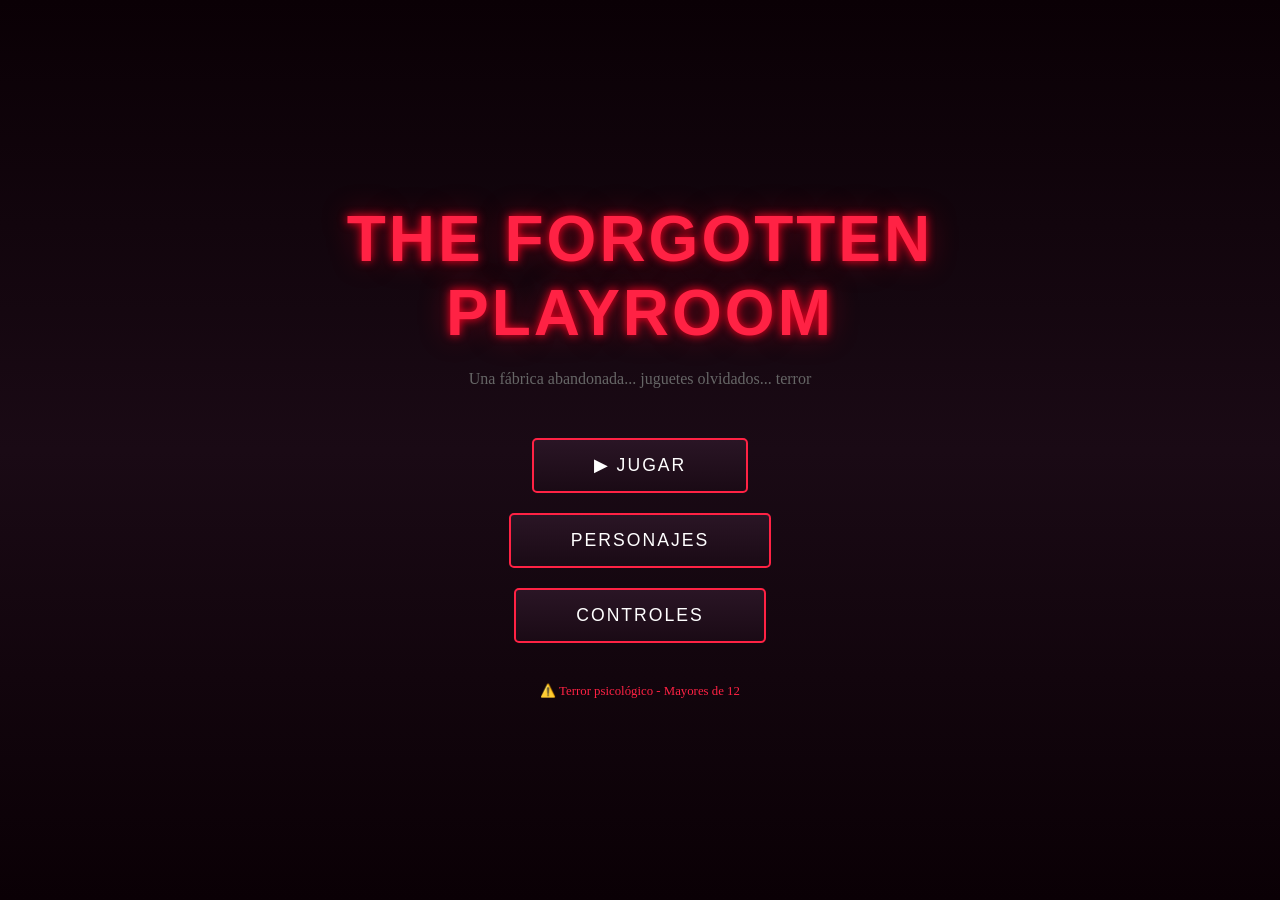
==== commit 105b98c9: "🎮 POPPY PLAYTIME STYLE: Complete overhaul with GrabPack, VHS tapes, puzzles - Added GrabPack mechani" ====
--- a/index.html
+++ b/index.html
@@ -6,463 +6,845 @@
     <title>The Forgotten Playroom</title>
     <style>
         * { margin: 0; padding: 0; box-sizing: border-box; }
-        
         html, body {
-            width: 100%;
-            height: 100%;
+            width: 100%; height: 100%;
             overflow: hidden;
             background: #000;
             touch-action: none;
             -webkit-touch-callout: none;
-            -webkit-user-select: none;
             user-select: none;
         }
         
-        /* MENÚ PRINCIPAL */
+        /* MENÚ */
         #menu {
-            position: fixed;
-            inset: 0;
-            background: linear-gradient(180deg, #0a0a0a 0%, #1a0a0a 50%, #0a0a0a 100%);
-            display: flex;
-            flex-direction: column;
-            align-items: center;
-            justify-content: center;
+            position: fixed; inset: 0;
+            background: linear-gradient(180deg, #0a0005 0%, #1a0a15 50%, #0a0005 100%);
+            display: flex; flex-direction: column;
+            align-items: center; justify-content: center;
             z-index: 100;
         }
         #menu.hidden { display: none; }
         
-        .game-logo {
-            width: 280px;
-            height: 80px;
+        .title {
+            font-size: clamp(2rem, 6vw, 4rem);
+            color: #ff2244;
+            text-shadow: 0 0 10px #ff0022, 0 0 30px #ff002266;
+            text-align: center;
+            font-family: 'Impact', sans-serif;
+            letter-spacing: 3px;
             margin-bottom: 20px;
-        }
-        
-        .title {
-            font-size: clamp(1.8rem, 6vw, 3rem);
-            color: #ff3333;
-            text-shadow: 0 0 10px #ff0000, 0 0 20px #ff0000, 0 0 40px #ff000066;
-            margin-bottom: 10px;
-            text-align: center;
-            font-family: 'Creepster', 'Impact', sans-serif;
-            letter-spacing: 2px;
-            animation: flicker 3s infinite;
-        }
-        
+            animation: flicker 4s infinite;
+        }
         @keyframes flicker {
             0%, 100% { opacity: 1; }
             92% { opacity: 1; }
-            93% { opacity: 0.3; }
+            93% { opacity: 0.8; }
             94% { opacity: 1; }
-            96% { opacity: 0.5; }
+            96% { opacity: 0.9; }
             97% { opacity: 1; }
         }
         
-        .subtitle {
-            color: #666;
-            margin-bottom: 40px;
-            font-size: 1rem;
-            text-align: center;
-        }
+        .subtitle { color: #666; margin-bottom: 40px; font-size: 1rem; text-align: center; }
         
         .btn {
-            padding: 15px 50px;
-            margin: 10px;
-            font-size: 1.1rem;
-            background: linear-gradient(180deg, #2a2a2a, #1a1a1a);
-            border: 2px solid #ff3333;
-            color: #fff;
+            padding: 15px 60px; margin: 10px;
+            background: linear-gradient(180deg, #2a1525, #1a0a15);
+            border: 2px solid #ff2244;
+            color: #fff; font-size: 1.1rem;
             border-radius: 5px;
-            cursor: pointer;
-            min-width: 200px;
+            cursor: pointer; min-width: 200px;
+            text-transform: uppercase; letter-spacing: 2px;
             transition: all 0.3s;
-            text-transform: uppercase;
-            letter-spacing: 2px;
-            font-family: 'Segoe UI', sans-serif;
-        }
-        .btn:hover {
-            background: #ff3333;
-            box-shadow: 0 0 20px #ff000066;
-        }
-        .btn:active {
-            transform: scale(0.98);
-        }
-        
-        /* HUD PROFESIONAL */
+        }
+        .btn:hover { background: #ff2244; box-shadow: 0 0 30px #ff002266; }
+        
+        /* JUEGO */
         #game { display: none; }
         #game.active { display: block; }
-        
-        #canvas {
-            width: 100%;
-            height: 100%;
-            display: block;
-        }
-        
+        #canvas { width: 100%; height: 100%; display: block; }
+        
+        /* HUD */
         #hud {
-            position: fixed;
-            top: 20px;
-            left: 20px;
+            position: fixed; top: 15px; left: 15px;
+            display: flex; flex-direction: column; gap: 8px;
             z-index: 10;
-            display: flex;
-            flex-direction: column;
-            gap: 8px;
-        }
-        
-        .stat-bar {
-            display: flex;
-            align-items: center;
-            gap: 10px;
-            background: rgba(0,0,0,0.7);
-            padding: 8px 12px;
-            border-radius: 4px;
+        }
+        .stat { 
+            display: flex; align-items: center; gap: 8px;
+            background: rgba(10,0,5,0.9);
+            padding: 6px 12px; border-radius: 4px;
             border-left: 3px solid;
-            backdrop-filter: blur(5px);
-        }
-        .stat-bar.health { border-color: #ff3333; }
-        .stat-bar.stamina { border-color: #33aaff; }
-        .stat-bar.light { border-color: #ffaa00; }
-        
-        .stat-icon {
-            font-size: 16px;
-            width: 20px;
-            text-align: center;
-        }
-        .stat-fill {
-            width: 150px;
-            height: 12px;
-            background: #1a1a1a;
-            border-radius: 2px;
-            overflow: hidden;
-        }
-        .stat-inner {
-            height: 100%;
-            border-radius: 2px;
-            transition: width 0.2s;
-        }
-        #healthFill { background: linear-gradient(90deg, #ff3333, #ff6666); }
-        #staminaFill { background: linear-gradient(90deg, #33aaff, #66ccff); }
-        #lightFill { background: linear-gradient(90deg, #ffaa00, #ffcc00); }
+        }
+        .stat.health { border-color: #ff2244; }
+        .stat.stamina { border-color: #22aaff; }
+        .stat.light { border-color: #ffaa22; }
+        .stat-fill { width: 120px; height: 10px; background: #1a0a15; border-radius: 2px; overflow: hidden; }
+        .stat-inner { height: 100%; transition: width 0.2s; }
+        #healthFill { background: linear-gradient(90deg, #ff2244, #ff6688); }
+        #staminaFill { background: linear-gradient(90deg, #22aaff, #66ccff); }
+        #lightFill { background: linear-gradient(90deg, #ffaa22, #ffcc66); }
+        
+        /* GrabPack indicator */
+        #grabpack {
+            position: fixed; bottom: 15px; left: 15px;
+            background: rgba(10,0,5,0.9);
+            padding: 8px 15px; border-radius: 4px;
+            border: 1px solid #ff2244;
+            color: #ff6688; font-size: 0.9rem;
+            z-index: 10;
+        }
+        #grabpack.ready { border-color: #22ff66; color: #22ff66; }
         
         #chapterInfo {
-            position: fixed;
-            top: 20px;
-            right: 20px;
-            background: rgba(0,0,0,0.8);
-            padding: 10px 20px;
-            border-radius: 4px;
-            border: 1px solid #ff3333;
-            color: #ff6666;
-            font-family: 'Segoe UI', sans-serif;
-            z-index: 10;
-        }
-        
-        /* JOYSTICK PROFESIONAL */
+            position: fixed; top: 15px; right: 15px;
+            background: rgba(10,0,5,0.9);
+            padding: 10px 20px; border-radius: 4px;
+            border: 1px solid #ff2244;
+            color: #ff6688; font-family: 'Courier New', monospace;
+            font-size: 0.9rem; z-index: 10;
+        }
+        
+        /* CONTROLES MÓVIL */
         #joystickArea {
-            position: fixed;
-            bottom: 30px;
-            left: 30px;
-            width: 140px;
-            height: 140px;
-            z-index: 50;
-            display: none;
-        }
-        #joystickArea.active { display: block; opacity: 0.8; }
-        
+            position: fixed; bottom: 25px; left: 25px;
+            width: 130px; height: 130px;
+            z-index: 50; display: none;
+        }
+        #joystickArea.active { display: block; }
         .joystick-outer {
-            width: 140px;
-            height: 140px;
-            background: rgba(20,20,20,0.8);
-            border: 3px solid rgba(255,51,51,0.5);
-            border-radius: 50%;
-            position: relative;
+            width: 130px; height: 130px;
+            background: rgba(10,0,5,0.8);
+            border: 3px solid rgba(255,34,68,0.5);
+            border-radius: 50%; position: relative;
         }
         .joystick-inner {
-            width: 60px;
-            height: 60px;
-            background: linear-gradient(180deg, #ff3333, #aa0000);
-            border-radius: 50%;
-            position: absolute;
-            top: 50%;
-            left: 50%;
+            width: 55px; height: 55px;
+            background: linear-gradient(180deg, #ff2244, #aa0022);
+            border-radius: 50%; position: absolute;
+            top: 50%; left: 50%;
             transform: translate(-50%, -50%);
-            box-shadow: 0 4px 10px rgba(0,0,0,0.5);
-        }
-        
-        /* BOTONES DE ACCIÓN */
+            box-shadow: 0 4px 15px rgba(255,0,22,0.5);
+        }
+        
         #touchActions {
-            position: fixed;
-            bottom: 30px;
-            right: 30px;
-            z-index: 50;
-            display: none;
-            flex-direction: row;
-            gap: 15px;
+            position: fixed; bottom: 25px; right: 25px;
+            z-index: 50; display: none; gap: 12px;
         }
         #touchActions.active { display: flex; }
-        
         .action-btn {
-            width: 70px;
-            height: 70px;
-            background: linear-gradient(180deg, #2a2a2a, #1a1a1a);
-            border: 2px solid #ff3333;
-            border-radius: 50%;
-            color: #fff;
-            font-size: 24px;
-            display: flex;
-            align-items: center;
-            justify-content: center;
+            width: 65px; height: 65px;
+            background: linear-gradient(180deg, #2a1525, #1a0a15);
+            border: 2px solid #ff2244;
+            border-radius: 50%; color: #fff;
+            font-size: 22px; display: flex;
+            align-items: center; justify-content: center;
             cursor: pointer;
-            box-shadow: 0 4px 10px rgba(0,0,0,0.5);
-        }
-        .action-btn:active {
-            background: #ff3333;
-            transform: scale(0.95);
-        }
+        }
+        .action-btn:active { background: #ff2244; transform: scale(0.95); }
+        .action-btngrab { border-color: #22aaff; }
         
         /* OVERLAYS */
         .overlay {
-            position: fixed;
-            inset: 0;
+            position: fixed; inset: 0;
             background: rgba(0,0,0,0.95);
-            display: none;
-            flex-direction: column;
-            align-items: center;
-            justify-content: center;
-            z-index: 80;
+            display: none; flex-direction: column;
+            align-items: center; justify-content: center;
+            z-index: 80; padding: 20px;
         }
         .overlay.active { display: flex; }
-        .overlay h1 {
-            font-size: 3rem;
-            margin-bottom: 20px;
-            text-transform: uppercase;
-            letter-spacing: 5px;
-        }
-        .overlay p { color: #888; margin-bottom: 30px; }
-        #gameOver h1 { color: #ff3333; text-shadow: 0 0 20px #ff0000; }
-        #victory h1 { color: #33ff33; text-shadow: 0 0 20px #00ff00; }
-        #pause h1 { color: #ffaa00; }
-        
-        /* CHAPTER SCREEN */
+        .overlay h1 { font-size: clamp(2rem, 8vw, 4rem); margin-bottom: 20px; text-transform: uppercase; }
+        .overlay p { color: #888; margin-bottom: 30px; text-align: center; }
+        .overlay h3 { color: #ff6688; margin: 20px 0 10px; }
+        #gameOver h1 { color: #ff2244; text-shadow: 0 0 30px #ff0022; }
+        #victory h1 { color: #22ff66; text-shadow: 0 0 30px #22ff44; }
+        #pause h1 { color: #ffaa22; }
+        
         #chapterScreen {
-            position: fixed;
-            inset: 0;
-            background: #000;
-            display: none;
-            flex-direction: column;
-            align-items: center;
-            justify-content: center;
+            position: fixed; inset: 0; background: #000;
+            display: none; flex-direction: column;
+            align-items: center; justify-content: center;
             z-index: 90;
         }
         #chapterScreen.active { display: flex; }
-        #chapterScreen h1 { color: #ff3333; font-size: 2.5rem; text-shadow: 0 0 30px #ff0000; }
-        #chapterScreen h2 { color: #888; font-size: 1.5rem; margin-top: 10px; }
+        #chapterScreen h1 { color: #ff2244; font-size: clamp(2rem, 6vw, 3.5rem); text-shadow: 0 0 30px #ff0022; }
+        #chapterScreen h2 { color: #888; font-size: clamp(1rem, 4vw, 1.8rem); margin-top: 10px; }
         #chapterScreen p { color: #444; margin-top: 40px; }
         
-        /* INFO SCREENS */
-        .info-screen { max-width: 90%; width: 400px; }
-        .info-screen h3 { color: #ff3333; font-size: 1.2rem; margin: 15px 0 10px; }
-        .info-screen p { margin: 5px 0; font-size: 0.9rem; }
-        .char-row { display: flex; align-items: center; gap: 10px; padding: 8px; background: rgba(255,255,255,0.05); border-radius: 4px; margin: 5px 0; }
-        .char-row.enemy { border-left: 3px solid #ff3333; }
-        .char-row.ally { border-left: 3px solid #33ff33; }
-        
-        @media (max-width: 600px) {
-            .title { font-size: 1.5rem; }
-            .btn { min-width: 160px; padding: 12px 30px; }
-            .stat-fill { width: 100px; }
-            #joystickArea { width: 120px; height: 120px; }
-            .joystick-outer { width: 120px; height: 120px; }
-            .action-btn { width: 60px; height: 60px; font-size: 20px; }
+        .info-screen { max-width: 90%; width: 380px; padding: 20px; }
+        .char-box { 
+            display: flex; align-items: center; gap: 15px; 
+            padding: 12px; margin: 8px 0;
+            background: rgba(255,255,255,0.03);
+            border-radius: 8px; border-left: 4px solid;
+        }
+        .char-box.enemy { border-color: #ff2244; }
+        .char-box.ally { border-color: #22ff66; }
+        .char-preview { width: 50px; height: 50px; border-radius: 4px; }
+        .char-info h4 { color: #ff6688; font-size: 1rem; margin-bottom: 4px; }
+        .char-info p { color: #888; font-size: 0.8rem; }
+        
+        /* VHS Overlay */
+        #vhsOverlay {
+            position: fixed; inset: 0;
+            background: rgba(0,0,0,0.95);
+            display: none; flex-direction: column;
+            align-items: center; justify-content: center;
+            z-index: 100;
+        }
+        #vhsOverlay.active { display: flex; }
+        .vhs-content {
+            max-width: 500px; padding: 30px;
+            background: #0a0008;
+            border: 2px solid #ff2244;
+            border-radius: 10px;
+            text-align: left;
+        }
+        .vhs-title { color: #ff2244; font-size: 1.5rem; margin-bottom: 20px; }
+        .vhs-text { color: #aaa; font-family: 'Courier New', monospace; font-size: 0.9rem; line-height: 1.6; }
+        
+        /* Puzzle Overlay */
+        #puzzleOverlay {
+            position: fixed; inset: 0;
+            background: rgba(0,0,0,0.9);
+            display: none; flex-direction: column;
+            align-items: center; justify-content: center;
+            z-index: 95;
+        }
+        #puzzleOverlay.active { display: flex; }
+        #puzzleCanvas { border: 3px solid #ff2244; }
+        
+        /* Flicker effect */
+        @keyframes lightFlicker {
+            0%, 100% { opacity: 1; }
+            41% { opacity: 1; }
+            42% { opacity: 0.8; }
+            43% { opacity: 1; }
+            45% { opacity: 0.3; }
+            46% { opacity: 1; }
+            50% { opacity: 1; }
+            51% { opacity: 0.6; }
+            52% { opacity: 1; }
         }
     </style>
 </head>
 <body>
-    <!-- MENÚ PRINCIPAL -->
+    <!-- MENÚ -->
     <div id="menu">
         <h1 class="title">THE FORGOTTEN<br>PLAYROOM</h1>
-        <p class="subtitle">Una fábrica abandonada... secretos oscuros... ¿puedes escapar?</p>
-        
+        <p class="subtitle">Una fábrica abandonada... juguetes olvidados... terror</p>
         <button class="btn" onclick="startGame()">▶ JUGAR</button>
+        <button class="btn" onclick="showOverlay('charsScreen')">PERSONAJES</button>
         <button class="btn" onclick="showOverlay('controlsScreen')">CONTROLES</button>
-        <button class="btn" onclick="showOverlay('charsScreen')">PERSONAJES</button>
-        
-        <p style="color: #ff3333; margin-top: 40px; font-size: 0.8rem;">⚠️ Juego de terror - Recomendado +12 años</p>
-    </div>
-    
-    <!-- CONTROLES -->
-    <div id="controlsScreen" class="overlay">
-        <h1 style="color: #ffaa00;">CONTROLES</h1>
-        <div class="info-screen">
-            <h3>📱 En Móvil / Tablet</h3>
-            <p><strong>Joystick izquierdo:</strong> Mover</p>
-            <p><strong>Botón ▶:</strong> Correr</p>
-            <p><strong>Botón ❚❚:</strong> Pausar</p>
-            
-            <h3>💻 En PC</h3>
-            <p><strong>WASD / Flechas:</strong> Mover</p>
-            <p><strong>Shift:</strong> Correr</p>
-            <p><strong>ESC:</strong> Pausar</p>
-            
-            <h3>🎯 Objetivo</h3>
-            <p>Encuentra la <span style="color:#33ff33">SALIDA VERDE</span> en cada nivel.</p>
-            <p>Evita a los <span style="color:#ff3333">monstruos</span>.</p>
-            <p>4 capítulos para escapar.</p>
-        </div>
-        <button class="btn" onclick="hideOverlay('controlsScreen')">CERRAR</button>
+        <p style="color:#ff2244; margin-top:30px; font-size:0.8rem;">⚠️ Terror psicológico - Mayores de 12</p>
     </div>
     
     <!-- PERSONAJES -->
     <div id="charsScreen" class="overlay">
-        <h1 style="color: #ff3333;">PERSONAJES</h1>
+        <h1 style="color:#ff2244;">PERSONAJES</h1>
         <div class="info-screen">
-            <h3 style="color: #33ff33;">ALIADOS</h3>
-            <div class="char-row ally">
-                <span style="font-size: 30px;">👤</span>
-                <div><strong>El Detective</strong><br><small>Tú - Escapa de la fábrica</small></div>
+            <h3 style="color:#22ff66;">🟢 ALIADOS</h3>
+            <div class="char-box ally">
+                <canvas class="char-preview" id="previewPlayer" width="50" height="50"></canvas>
+                <div class="char-info"><h4>EL DETECTIVE (Tú)</h4><p>Ex-empleado con GrabPack</p></div>
             </div>
-            <div class="char-row ally">
-                <span style="font-size: 30px;">📺</span>
-                <div><strong>Tecno Player</strong><br><small>Robot aliado - Capítulo 2+</small></div>
+            <div class="char-box ally">
+                <canvas class="char-preview" id="previewTecno" width="50" height="50"></canvas>
+                <div class="char-info"><h4>TECNO PLAYER</h4><p>Robot aliado con pantalla TV</p></div>
             </div>
             
-            <h3 style="color: #ff3333;">ENEMIGOS</h3>
-            <div class="char-row enemy">
-                <span style="font-size: 30px;">🧸</span>
-                <div><strong>Boogo</strong><br><small>Oso de peluche demoníaco</small></div>
+            <h3 style="color:#ff2244; margin:20px 0;">🔴 ENEMIGOS</h3>
+            <div class="char-box enemy">
+                <canvas class="char-preview" id="previewBoogo" width="50" height="50"></canvas>
+                <div class="char-info"><h4>BOOGO</h4><p>Peluche azul con boca mortal</p></div>
             </div>
-            <div class="char-row enemy">
-                <span style="font-size: 30px;">🦁</span>
-                <div><strong>Catstar</strong><br><small>León con garras afiladas</small></div>
+            <div class="char-box enemy">
+                <canvas class="char-preview" id="previewCatstar" width="50" height="50"></canvas>
+                <div class="char-info"><h4>CATSTAR</h4><p>León con garras de metal</p></div>
             </div>
-            <div class="char-row enemy">
-                <span style="font-size: 30px;">🤖</span>
-                <div><strong>1028</strong><br><small>Robot traidor - Cuidado</small></div>
+            <div class="char-box enemy">
+                <canvas class="char-preview" id="preview1028" width="50" height="50"></canvas>
+                <div class="char-info"><h4>1028</h4><p>Robot traicionero con sierra</p></div>
             </div>
-            <div class="char-row enemy">
-                <span style="font-size: 30px;">🐀</span>
-                <div><strong>Ratuile</strong><br><small>Rata impredecible</small></div>
+            <div class="char-box enemy">
+                <canvas class="char-preview" id="previewRatuile" width="50" height="50"></canvas>
+                <div class="char-info"><h4>RATUILE</h4><p>Rata con 3 estados de ánimo</p></div>
             </div>
-            <div class="char-row enemy">
-                <span style="font-size: 30px;">🟢</span>
-                <div><strong>Slimer</strong><br><small>Deja rastro pegajoso</small></div>
+            <div class="char-box enemy">
+                <canvas class="char-preview" id="previewSlimer" width="50" height="50"></canvas>
+                <div class="char-info"><h4>SLIMER</h4><p>Masa verde que ralentiza</p></div>
             </div>
-            <div class="char-row enemy" style="border-color: #ff0000; background: rgba(255,0,0,0.1);">
-                <span style="font-size: 30px;">👧</span>
-                <div><strong>EMILY</strong><br><small>JEFE FINAL - Capítulo 4</small></div>
+            <div class="char-box enemy" style="border-color:#ff0000; background:rgba(255,0,0,0.1);">
+                <canvas class="char-preview" id="previewEmily" width="50" height="50"></canvas>
+                <div class="char-info"><h4>EMILY (BOSS)</h4><p>Muñeca de porcelana - Final</p></div>
             </div>
         </div>
         <button class="btn" onclick="hideOverlay('charsScreen')">CERRAR</button>
     </div>
     
+    <!-- CONTROLES -->
+    <div id="controlsScreen" class="overlay">
+        <h1 style="color:#ffaa22;">CONTROLES</h1>
+        <div class="info-screen">
+            <h3 style="color:#ff6688;">🎮 MECÁNICAS</h3>
+            <p><strong>GrabPack (E):</strong> Brazo extensible para activar interruptores</p>
+            <p><strong>Linterna:</strong> Se agota con el tiempo</p>
+            <p><strong>Pilas:</strong> Baterías para recargar linterna</p>
+            <p><strong>Cintas VHS:</strong> Historia del juego</p>
+            
+            <h3 style="color:#ff6688; margin-top:20px;">📱 MÓVIL</h3>
+            <p>Joystick: Mover</p>
+            <p>Botón ▶ : Correr</p>
+            <p>Botón 🔌 : GrabPack</p>
+            
+            <h3 style="color:#ff6688; margin-top:20px;">💻 PC</h3>
+            <p>WASD: Mover | Shift: Correr</p>
+            <p>E: Usar GrabPack | ESC: Pausar</p>
+        </div>
+        <button class="btn" onclick="hideOverlay('controlsScreen')">CERRAR</button>
+    </div>
+    
     <!-- JUEGO -->
     <div id="game">
         <canvas id="canvas"></canvas>
-        
         <div id="hud">
-            <div class="stat-bar health">
-                <span class="stat-icon">❤️</span>
-                <div class="stat-fill"><div class="stat-inner" id="healthFill"></div></div>
-            </div>
-            <div class="stat-bar stamina">
-                <span class="stat-icon">⚡</span>
-                <div class="stat-fill"><div class="stat-inner" id="staminaFill"></div></div>
-            </div>
-            <div class="stat-bar light">
-                <span class="stat-icon">🔦</span>
-                <div class="stat-fill"><div class="stat-inner" id="lightFill"></div></div>
-            </div>
+            <div class="stat health"><span>❤️</span><div class="stat-fill"><div class="stat-inner" id="healthFill"></div></div></div>
+            <div class="stat stamina"><span>⚡</span><div class="stat-fill"><div class="stat-inner" id="staminaFill"></div></div></div>
+            <div class="stat light"><span>🔦</span><div class="stat-fill"><div class="stat-inner" id="lightFill"></div></div></div>
         </div>
-        
+        <div id="grabpack">🔌 GrabPack: E</div>
         <div id="chapterInfo">CAPÍTULO 1</div>
-        
-        <!-- JOYSTICK MÓVIL -->
-        <div id="joystickArea">
-            <div class="joystick-outer" id="joystickOuter">
-                <div class="joystick-inner" id="joystickInner"></div>
-            </div>
-        </div>
-        
-        <!-- BOTONES MÓVIL -->
+        <div id="joystickArea"><div class="joystick-outer" id="joystickOuter"><div class="joystick-inner" id="joystickInner"></div></div></div>
         <div id="touchActions">
             <button class="action-btn" id="btnRun">▶</button>
+            <button class="action-btn action-btngrab" id="btnGrab">🔌</button>
             <button class="action-btn" id="btnPause">❚❚</button>
         </div>
     </div>
     
     <!-- CAPÍTULO -->
-    <div id="chapterScreen">
-        <h1 id="chapTitle">CAPÍTULO 1</h1>
-        <h2 id="chapSub">La Entrada</h2>
-        <p>Toca para continuar...</p>
+    <div id="chapterScreen"><h1 id="chapTitle">CAPÍTULO 1</h1><h2 id="chapSub">La Entrada</h2><p>Toca para continuar...</p></div>
+    
+    <!-- VHS -->
+    <div id="vhsOverlay">
+        <div class="vhs-content">
+            <div class="vhs-title" id="vhsTitle">📼 CINTA VHS</div>
+            <div class="vhs-text" id="vhsText"></div>
+            <button class="btn" style="margin-top:20px;" onclick="closeVHS()">CONTINUAR</button>
+        </div>
     </div>
     
-    <!-- PAUSA -->
-    <div id="pause" class="overlay">
-        <h1>PAUSA</h1>
-        <p>El juego está pausado</p>
-        <button class="btn" onclick="resumeGame()">▶ CONTINUAR</button>
-        <button class="btn" onclick="quitGame()">🏠 MENÚ</button>
+    <!-- PUZZLE -->
+    <div id="puzzleOverlay">
+        <h2 style="color:#ff2244; margin-bottom:20px;">🔌 PUZZLE ELÉCTRICO</h2>
+        <canvas id="puzzleCanvas" width="400" height="300"></canvas>
+        <p style="color:#888; margin-top:15px;">Conecta los cables del mismo color</p>
+        <button class="btn" style="margin-top:10px;" onclick="closePuzzle()">CERRAR</button>
     </div>
     
-    <!-- GAME OVER -->
-    <div id="gameOver" class="overlay">
-        <h1>GAME OVER</h1>
-        <p id="deathMsg">Te han atrapado...</p>
-        <button class="btn" onclick="startGame()">🔄 REINTENTAR</button>
-        <button class="btn" onclick="quitGame()">🏠 MENÚ</button>
-    </div>
-    
-    <!-- VICTORIA -->
-    <div id="victory" class="overlay">
-        <h1>¡ESCAPASTE!</h1>
-        <p>Sobreviviste a The Forgotten Playroom</p>
-        <button class="btn" onclick="startGame()">🔄 JUGAR DE NUEVO</button>
-        <button class="btn" onclick="quitGame()">🏠 MENÚ</button>
-    </div>
+    <!-- OTROS -->
+    <div id="pause" class="overlay"><h1>PAUSA</h1><p>El juego está pausado</p><button class="btn" onclick="resumeGame()">▶ CONTINUAR</button><button class="btn" onclick="quitGame()">🏠 MENÚ</button></div>
+    <div id="gameOver" class="overlay"><h1>GAME OVER</h1><p id="deathMsg">Te atraparon...</p><button class="btn" onclick="startGame()">🔄 REINTENTAR</button><button class="btn" onclick="quitGame()">🏠 MENÚ</button></div>
+    <div id="victory" class="overlay"><h1>¡ESCAPASTE!</h1><p>Sobreviviste a The Forgotten Playroom</p><button class="btn" onclick="startGame()">🔄 JUGAR DE NUEVO</button><button class="btn" onclick="quitGame()">🏠 MENÚ</button></div>
 
     <script>
-    // =============================================
-    // THE FORGOTTEN PLAYROOM - PROFESSIONAL VERSION
-    // =============================================
-    
-    // DETECTAR MÓVIL
-    const IS_MOBILE = /Android|webOS|iPhone|iPad|iPod|BlackBerry|IEMobile|Opera Mini/i.test(navigator.userAgent) || 
-                      ('ontouchstart' in window);
-    
-    // CONFIGURACIÓN
+    // ============================================
+    // THE FORGOTTEN PLAYROOM - COMPLETE EDITION
+    // ============================================
+    
+    const IS_MOBILE = /Android|webOS|iPhone|iPad|iPod|BlackBerry/i.test(navigator.userAgent) || ('ontouchstart' in window);
+    
+    // CONFIG
     const CONFIG = {
         PLAYER_SPEED: 4,
         PLAYER_RUN_SPEED: 7,
         PLAYER_SIZE: 18,
-        ENEMY_SPEED: 1.0,
+        ENEMY_SPEED: 1.2,
         ENEMY_DAMAGE: 8,
-        SAFE_DIST: 300,
-        LIGHT_RADIUS: 350,
-        MIN_LIGHT: 150,
-        CHAPTERS: ['La Entrada', 'El Almacén', 'El Laboratorio', 'La Sala de Emily'],
-        ENEMIES: ['🧸', '🦁', '🤖', '🐀', '🟢']
+        SAFE_DIST: 350,
+        LIGHT_RADIUS: 320,
+        MIN_LIGHT: 100,
+        CHAPTERS: ['La Entrada', 'El Almacén', 'El Laboratorio', 'La Sala de Emily']
     };
     
-    // VARIABLES GLOBALES
+    // GLOBALS
     let canvas, ctx, W, H;
-    let state = 'menu';
-    let chapter = 1;
-    let player = null;
-    let enemies = [];
-    let exitZone = null;
-    let keys = {};
-    let joystick = { x: 0, y: 0 };
-    let running = false;
-    let invincible = false;
-    let invincibleTime = 0;
-    let frame = 0;
-    
-    // INICIALIZACIÓN
+    let state = 'menu', chapter = 1;
+    let player = null, enemies = [], exitZone = null;
+    let items = [], switches = [], vhsTapes = [];
+    let keys = {}, joystick = { x: 0, y: 0 }, running = false, usingGrab = false;
+    let invincible = false, invincibleTime = 0, frame = 0;
+    let lightFlicker = 1, particles = [];
+    
+    // AUDIO
+    let audioCtx = null;
+    function playSound(type) {
+        if (!audioCtx) try { audioCtx = new (window.AudioContext || window.webkitAudioContext)(); } catch(e) { return; }
+        const osc = audioCtx.createOscillator();
+        const gain = audioCtx.createGain();
+        osc.connect(gain);
+        gain.connect(audioCtx.destination);
+        
+        switch(type) {
+            case 'pickup':
+                osc.frequency.setValueAtTime(440, audioCtx.currentTime);
+                osc.frequency.exponentialRampToValueAtTime(880, audioCtx.currentTime + 0.1);
+                gain.gain.setValueAtTime(0.2, audioCtx.currentTime);
+                gain.gain.exponentialRampToValueAtTime(0.01, audioCtx.currentTime + 0.1);
+                osc.start(); osc.stop(audioCtx.currentTime + 0.1);
+                break;
+            case 'damage':
+                osc.type = 'sawtooth';
+                osc.frequency.setValueAtTime(200, audioCtx.currentTime);
+                osc.frequency.exponentialRampToValueAtTime(50, audioCtx.currentTime + 0.2);
+                gain.gain.setValueAtTime(0.3, audioCtx.currentTime);
+                gain.gain.exponentialRampToValueAtTime(0.01, audioCtx.currentTime + 0.2);
+                osc.start(); osc.stop(audioCtx.currentTime + 0.2);
+                break;
+            case 'switch':
+                osc.frequency.setValueAtTime(600, audioCtx.currentTime);
+                osc.frequency.exponentialRampToValueAtTime(1200, audioCtx.currentTime + 0.1);
+                gain.gain.setValueAtTime(0.15, audioCtx.currentTime);
+                gain.gain.exponentialRampToValueAtTime(0.01, audioCtx.currentTime + 0.1);
+                osc.start(); osc.stop(audioCtx.currentTime + 0.1);
+                break;
+            case 'ambient':
+                osc.type = 'sine';
+                osc.frequency.setValueAtTime(60, audioCtx.currentTime);
+                gain.gain.setValueAtTime(0.05, audioCtx.currentTime);
+                osc.start(); osc.stop(audioCtx.currentTime + 0.5);
+                break;
+        }
+    }
+    
+    // SPRITES
+    const Sprites = {
+        drawPlayer(ctx, x, y, size, frame) {
+            ctx.save();
+            ctx.translate(x, y);
+            
+            // Cuerpo
+            ctx.fillStyle = '#334455';
+            ctx.beginPath();
+            ctx.ellipse(0, 5, size * 0.8, size, 0, 0, Math.PI * 2);
+            ctx.fill();
+            
+            // Cabeza
+            ctx.fillStyle = '#ddbb99';
+            ctx.beginPath();
+            ctx.arc(0, -size * 0.6, size * 0.5, 0, Math.PI * 2);
+            ctx.fill();
+            
+            // Pelo
+            ctx.fillStyle = '#332211';
+            ctx.beginPath();
+            ctx.ellipse(0, -size * 0.8, size * 0.5, size * 0.3, 0, 0, Math.PI);
+            ctx.fill();
+            
+            // Ojos
+            ctx.fillStyle = '#fff';
+            ctx.beginPath();
+            ctx.arc(-size * 0.15, -size * 0.6, size * 0.12, 0, Math.PI * 2);
+            ctx.arc(size * 0.15, -size * 0.6, size * 0.12, 0, Math.PI * 2);
+            ctx.fill();
+            ctx.fillStyle = '#2255aa';
+            ctx.beginPath();
+            ctx.arc(-size * 0.15, -size * 0.55, size * 0.06, 0, Math.PI * 2);
+            ctx.arc(size * 0.15, -size * 0.55, size * 0.06, 0, Math.PI * 2);
+            ctx.fill();
+            
+            // GrabPack en la espalda
+            ctx.fillStyle = '#ff6644';
+            ctx.fillRect(-size * 0.6, -size * 0.2, size * 1.2, size * 0.8);
+            ctx.fillStyle = '#ff4422';
+            ctx.beginPath();
+            ctx.arc(0, size * 0.2, size * 0.3, 0, Math.PI * 2);
+            ctx.fill();
+            
+            // Brazo extendido si usa Grab
+            if (usingGrab) {
+                ctx.strokeStyle = '#ff6644';
+                ctx.lineWidth = 4;
+                ctx.beginPath();
+                ctx.moveTo(size * 0.6, 0);
+                ctx.lineTo(size * 3, 0);
+                ctx.stroke();
+                ctx.fillStyle = '#ff4422';
+                ctx.beginPath();
+                ctx.arc(size * 3, 0, size * 0.4, 0, Math.PI * 2);
+                ctx.fill();
+            }
+            
+            ctx.restore();
+        },
+        
+        drawBoogo(ctx, x, y, size, chasing) {
+            ctx.save();
+            ctx.translate(x, y);
+            
+            const gradient = ctx.createRadialGradient(0, 0, 0, 0, 0, size);
+            gradient.addColorStop(0, '#4488ff');
+            gradient.addColorStop(1, '#224488');
+            ctx.fillStyle = gradient;
+            ctx.beginPath();
+            ctx.ellipse(0, 0, size, size * 1.2, 0, 0, Math.PI * 2);
+            ctx.fill();
+            
+            ctx.fillStyle = '#220011';
+            ctx.beginPath();
+            ctx.ellipse(0, size * 0.2, size * 0.7, size * 0.5, 0, 0, Math.PI * 2);
+            ctx.fill();
+            
+            ctx.fillStyle = '#fff';
+            for (let i = -3; i <= 3; i++) {
+                ctx.beginPath();
+                ctx.moveTo(i * size * 0.15, size * 0.1);
+                ctx.lineTo(i * size * 0.15 - size * 0.05, size * 0.4);
+                ctx.lineTo(i * size * 0.15 + size * 0.05, size * 0.4);
+                ctx.fill();
+            }
+            
+            ctx.fillStyle = '#000';
+            ctx.beginPath();
+            ctx.ellipse(-size * 0.35, -size * 0.2, size * 0.25, size * 0.35, 0, 0, Math.PI * 2);
+            ctx.ellipse(size * 0.35, -size * 0.2, size * 0.25, size * 0.35, 0, 0, Math.PI * 2);
+            ctx.fill();
+            
+            if (chasing) {
+                ctx.fillStyle = '#ff0000';
+                ctx.beginPath();
+                ctx.arc(-size * 0.35, -size * 0.2, size * 0.08, 0, Math.PI * 2);
+                ctx.arc(size * 0.35, -size * 0.2, size * 0.08, 0, Math.PI * 2);
+                ctx.fill();
+            }
+            
+            ctx.restore();
+        },
+        
+        drawCatstar(ctx, x, y, size, chasing) {
+            ctx.save();
+            ctx.translate(x, y);
+            
+            ctx.fillStyle = '#dd8822';
+            for (let i = 0; i < 12; i++) {
+                const angle = (i / 12) * Math.PI * 2;
+                ctx.beginPath();
+                ctx.ellipse(Math.cos(angle) * size * 0.8, Math.sin(angle) * size * 0.8, size * 0.4, size * 0.2, angle, 0, Math.PI * 2);
+                ctx.fill();
+            }
+            
+            ctx.fillStyle = '#ffcc66';
+            ctx.beginPath();
+            ctx.arc(0, 0, size * 0.7, 0, Math.PI * 2);
+            ctx.fill();
+            
+            ctx.fillStyle = chasing ? '#ff0000' : '#665522';
+            ctx.beginPath();
+            ctx.ellipse(-size * 0.25, -size * 0.1, size * 0.15, size * 0.2, 0, 0, Math.PI * 2);
+            ctx.ellipse(size * 0.25, -size * 0.1, size * 0.15, size * 0.2, 0, 0, Math.PI * 2);
+            ctx.fill();
+            
+            ctx.fillStyle = '#ff8866';
+            ctx.beginPath();
+            ctx.arc(0, size * 0.15, size * 0.12, 0, Math.PI * 2);
+            ctx.fill();
+            
+            ctx.fillStyle = '#330011';
+            ctx.beginPath();
+            ctx.arc(0, size * 0.3, size * 0.25, 0, Math.PI);
+            ctx.fill();
+            
+            ctx.restore();
+        },
+        
+        draw1028(ctx, x, y, size, chasing) {
+            ctx.save();
+            ctx.translate(x, y);
+            
+            const gradient = ctx.createLinearGradient(-size, -size, size, size);
+            gradient.addColorStop(0, '#556677');
+            gradient.addColorStop(0.5, '#8899aa');
+            gradient.addColorStop(1, '#445566');
+            ctx.fillStyle = gradient;
+            ctx.fillRect(-size * 0.8, -size * 0.5, size * 1.6, size * 1.2);
+            
+            ctx.fillStyle = '#000';
+            ctx.fillRect(-size * 0.4, size * 0.1, size * 0.8, size * 0.35);
+            
+            ctx.fillStyle = chasing ? '#ff0000' : '#00ff00';
+            ctx.font = `${size * 0.4}px Arial`;
+            ctx.textAlign = 'center';
+            ctx.fillText(chasing ? '>:(' : ':)', 0, size * 0.38);
+            
+            ctx.fillStyle = gradient;
+            ctx.beginPath();
+            ctx.arc(0, -size * 0.5, size * 0.45, 0, Math.PI * 2);
+            ctx.fill();
+            
+            ctx.fillStyle = chasing ? '#ff0000' : '#00aaff';
+            ctx.beginPath();
+            ctx.arc(-size * 0.2, -size * 0.55, size * 0.12, 0, Math.PI * 2);
+            ctx.arc(size * 0.2, -size * 0.55, size * 0.12, 0, Math.PI * 2);
+            ctx.fill();
+            
+            ctx.restore();
+        },
+        
+        drawRatuile(ctx, x, y, size, state) {
+            ctx.save();
+            ctx.translate(x, y);
+            
+            ctx.fillStyle = '#887766';
+            ctx.beginPath();
+            ctx.ellipse(0, 0, size * 0.9, size * 0.7, 0, 0, Math.PI * 2);
+            ctx.fill();
+            
+            ctx.fillStyle = '#aa9988';
+            ctx.beginPath();
+            ctx.ellipse(-size * 0.5, -size * 0.5, size * 0.3, size * 0.25, -0.3, 0, Math.PI * 2);
+            ctx.ellipse(size * 0.5, -size * 0.5, size * 0.3, size * 0.25, 0.3, 0, Math.PI * 2);
+            ctx.fill();
+            
+            ctx.fillStyle = '#bbab98';
+            ctx.beginPath();
+            ctx.arc(0, size * 0.1, size * 0.5, 0, Math.PI * 2);
+            ctx.fill();
+            
+            if (state === 'happy') {
+                ctx.fillStyle = '#44aa44';
+            } else if (state === 'sad') {
+                ctx.fillStyle = '#4444aa';
+            } else {
+                ctx.fillStyle = '#ff4444';
+            }
+            ctx.beginPath();
+            ctx.arc(-size * 0.2, -size * 0.05, size * (state === 'angry' ? 0.15 : 0.12), 0, Math.PI * 2);
+            ctx.arc(size * 0.2, -size * 0.05, size * (state === 'angry' ? 0.15 : 0.12), 0, Math.PI * 2);
+            ctx.fill();
+            
+            ctx.restore();
+        },
+        
+        drawSlimer(ctx, x, y, size, frame) {
+            ctx.save();
+            ctx.translate(x, y);
+            
+            const wobble = Math.sin(frame * 0.1) * size * 0.1;
+            const gradient = ctx.createRadialGradient(0, 0, 0, 0, 0, size * 1.3);
+            gradient.addColorStop(0, '#88ff44');
+            gradient.addColorStop(0.5, '#66cc22');
+            gradient.addColorStop(1, '#448811');
+            ctx.fillStyle = gradient;
+            
+            ctx.beginPath();
+            ctx.ellipse(wobble, 0, size * 1.1 + wobble * 0.5, size * 0.9 + wobble * 0.3, 0, 0, Math.PI * 2);
+            ctx.fill();
+            
+            ctx.fillStyle = '#fff';
+            ctx.beginPath();
+            ctx.arc(-size * 0.2 + wobble * 0.5, -size * 0.15, size * 0.35, 0, Math.PI * 2);
+            ctx.fill();
+            
+            ctx.fillStyle = '#000';
+            ctx.beginPath();
+            ctx.arc(-size * 0.2 + wobble * 0.5, -size * 0.15, size * 0.15, 0, Math.PI * 2);
+            ctx.fill();
+            
+            ctx.restore();
+        },
+        
+        drawTecno(ctx, x, y, size) {
+            ctx.save();
+            ctx.translate(x, y);
+            
+            const gradient = ctx.createLinearGradient(-size, -size, size, size);
+            gradient.addColorStop(0, '#445566');
+            gradient.addColorStop(0.5, '#6688aa');
+            gradient.addColorStop(1, '#334455');
+            ctx.fillStyle = gradient;
+            ctx.fillRect(-size * 0.6, -size * 0.2, size * 1.2, size * 1);
+            
+            ctx.fillStyle = '#111';
+            ctx.beginPath();
+            ctx.roundRect(-size * 0.7, -size * 0.9, size * 1.4, size * 0.8, 5);
+            ctx.fill();
+            
+            ctx.fillStyle = '#001a11';
+            ctx.fillRect(-size * 0.55, -size * 0.8, size * 1.1, size * 0.6);
+            
+            ctx.fillStyle = '#00ff88';
+            ctx.font = `${size * 0.5}px Arial`;
+            ctx.textAlign = 'center';
+            ctx.fillText(':)', 0, -size * 0.35);
+            
+            ctx.restore();
+        },
+        
+        drawEmily(ctx, x, y, size, phase) {
+            ctx.save();
+            ctx.translate(x, y);
+            
+            ctx.fillStyle = '#aa1122';
+            ctx.beginPath();
+            ctx.moveTo(-size * 0.4, size * 0.3);
+            ctx.lineTo(-size * 0.8, size * 1.2);
+            ctx.lineTo(size * 0.8, size * 1.2);
+            ctx.lineTo(size * 0.4, size * 0.3);
+            ctx.fill();
+            
+            ctx.fillStyle = '#ddccaa';
+            ctx.beginPath();
+            ctx.ellipse(0, -size * 0.1, size * 0.35, size * 0.45, 0, 0, Math.PI * 2);
+            ctx.fill();
+            
+            const faceGradient = ctx.createRadialGradient(0, -size * 0.7, 0, 0, -size * 0.7, size * 0.6);
+            faceGradient.addColorStop(0, '#fff8f0');
+            faceGradient.addColorStop(1, '#ddc8b8');
+            ctx.fillStyle = faceGradient;
+            ctx.beginPath();
+            ctx.ellipse(0, -size * 0.7, size * 0.45, size * 0.5, 0, 0, Math.PI * 2);
+            ctx.fill();
+            
+            ctx.fillStyle = '#221100';
+            ctx.beginPath();
+            ctx.ellipse(0, -size * 0.9, size * 0.5, size * 0.3, 0, 0, Math.PI);
+            ctx.fill();
+            
+            if (phase >= 2) {
+                ctx.fillStyle = '#ff0000';
+                ctx.beginPath();
+                ctx.moveTo(-size * 0.2, -size * 0.6);
+                ctx.lineTo(-size * 0.15, -size * 0.4);
+                ctx.lineTo(-size * 0.25, -size * 0.4);
+                ctx.fill();
+                ctx.beginPath();
+                ctx.moveTo(size * 0.2, -size * 0.6);
+                ctx.lineTo(size * 0.15, -size * 0.4);
+                ctx.lineTo(size * 0.25, -size * 0.4);
+                ctx.fill();
+            }
+            
+            ctx.fillStyle = '#111';
+            ctx.beginPath();
+            ctx.ellipse(-size * 0.15, -size * 0.75, size * 0.08, size * 0.1, 0, 0, Math.PI * 2);
+            ctx.ellipse(size * 0.15, -size * 0.75, size * 0.08, size * 0.1, 0, 0, Math.PI * 2);
+            ctx.fill();
+            
+            if (phase >= 3) {
+                ctx.fillStyle = '#330011';
+                ctx.beginPath();
+                ctx.arc(0, -size * 0.55, size * 0.2, 0, Math.PI);
+                ctx.fill();
+                ctx.fillStyle = '#fff';
+                for (let i = -2; i <= 2; i++) {
+                    ctx.beginPath();
+                    ctx.rect(i * size * 0.08 - size * 0.03, -size * 0.55, size * 0.06, size * 0.08);
+                    ctx.fill();
+                }
+            } else {
+                ctx.strokeStyle = '#884433';
+                ctx.lineWidth = 2;
+                ctx.beginPath();
+                ctx.moveTo(-size * 0.15, -size * 0.55);
+                ctx.lineTo(size * 0.15, -size * 0.55);
+                ctx.stroke();
+                ctx.fillStyle = '#884433';
+                for (let i = -2; i <= 2; i++) {
+                    ctx.beginPath();
+                    ctx.arc(i * size * 0.075, -size * 0.55, 2, 0, Math.PI * 2);
+                    ctx.fill();
+                }
+            }
+            
+            ctx.restore();
+        },
+        
+        drawExit(ctx, x, y, radius) {
+            ctx.save();
+            ctx.translate(x, y);
+            
+            const gradient = ctx.createRadialGradient(0, 0, 0, 0, 0, radius * 2);
+            gradient.addColorStop(0, 'rgba(0,255,100,0.4)');
+            gradient.addColorStop(1, 'rgba(0,255,100,0)');
+            ctx.fillStyle = gradient;
+            ctx.beginPath();
+            ctx.arc(0, 0, radius * 2, 0, Math.PI * 2);
+            ctx.fill();
+            
+            ctx.strokeStyle = '#00ff66';
+            ctx.lineWidth = 4;
+            ctx.beginPath();
+            ctx.arc(0, 0, radius, 0, Math.PI * 2);
+            ctx.stroke();
+            
+            ctx.fillStyle = '#00aa44';
+            ctx.beginPath();
+            ctx.roundRect(-radius * 0.4, -radius * 0.6, radius * 0.8, radius * 1.2, 5);
+            ctx.fill();
+            
+            ctx.fillStyle = '#ffcc00';
+            ctx.beginPath();
+            ctx.arc(radius * 0.2, 0, radius * 0.1, 0, Math.PI * 2);
+            ctx.fill();
+            
+            ctx.restore();
+        },
+        
+        drawBattery(ctx, x, y) {
+            ctx.save();
+            ctx.translate(x, y);
+            ctx.fillStyle = '#ffaa00';
+            ctx.fillRect(-10, -15, 20, 30);
+            ctx.fillStyle = '#ff0';
+            ctx.fillRect(-8, -13, 16, 10);
+            ctx.fillStyle = '#fff';
+            ctx.font = '10px Arial';
+            ctx.textAlign = 'center';
+            ctx.fillText('+', 0, 8);
+            ctx.restore();
+        },
+        
+        drawSwitch(ctx, x, y, active) {
+            ctx.save();
+            ctx.translate(x, y);
+            ctx.fillStyle = active ? '#00ff00' : '#ff4444';
+            ctx.beginPath();
+            ctx.arc(0, 0, 15, 0, Math.PI * 2);
+            ctx.fill();
+            ctx.fillStyle = '#000';
+            ctx.beginPath();
+            ctx.arc(0, active ? -5 : 5, 5, 0, Math.PI * 2);
+            ctx.fill();
+            ctx.restore();
+        },
+        
+        drawVHS(ctx, x, y) {
+            ctx.save();
+            ctx.translate(x, y);
+            ctx.fillStyle = '#333';
+            ctx.fillRect(-15, -10, 30, 20);
+            ctx.fillStyle = '#666';
+            ctx.fillRect(-12, -7, 24, 14);
+            ctx.fillStyle = '#ff4444';
+            ctx.beginPath();
+            ctx.arc(-8, 0, 5, 0, Math.PI * 2);
+            ctx.arc(8, 0, 5, 0, Math.PI * 2);
+            ctx.fill();
+            ctx.fillStyle = '#fff';
+            ctx.font = '6px Arial';
+            ctx.textAlign = 'center';
+            ctx.fillText('VHS', 0, 2);
+            ctx.restore();
+        }
+    };
+    
+    // GAME LOGIC
     function init() {
         canvas = document.getElementById('canvas');
         ctx = canvas.getContext('2d');
         resize();
         window.addEventListener('resize', resize);
         setupInput();
+        drawCharacterPreviews();
         
         if (IS_MOBILE) {
             document.getElementById('joystickArea').classList.add('active');
@@ -470,7 +852,24 @@
         }
         
         requestAnimationFrame(gameLoop);
-        console.log('🎮 Game ready - Mobile:', IS_MOBILE);
+    }
+    
+    function drawCharacterPreviews() {
+        ['Player', 'Tecno', 'Boogo', 'Catstar', '1028', 'Ratuile', 'Slimer', 'Emily'].forEach(name => {
+            const canvas = document.getElementById('preview' + name);
+            if (!canvas) return;
+            const ctx = canvas.getContext('2d');
+            ctx.clearRect(0, 0, 50, 50);
+            
+            if (name === 'Player') Sprites.drawPlayer(ctx, 25, 25, 12, 0);
+            else if (name === 'Tecno') Sprites.drawTecno(ctx, 25, 28, 15);
+            else if (name === 'Boogo') Sprites.drawBoogo(ctx, 25, 25, 12, false);
+            else if (name === 'Catstar') Sprites.drawCatstar(ctx, 25, 25, 12, false);
+            else if (name === '1028') Sprites.draw1028(ctx, 25, 25, 12, false);
+            else if (name === 'Ratuile') Sprites.drawRatuile(ctx, 25, 25, 12, 'happy');
+            else if (name === 'Slimer') Sprites.drawSlimer(ctx, 25, 25, 12, 0);
+            else if (name === 'Emily') Sprites.drawEmily(ctx, 25, 30, 15, 1);
+        });
     }
     
     function resize() {
@@ -478,19 +877,17 @@
         H = canvas.height = window.innerHeight;
     }
     
-    // INPUT
     function setupInput() {
-        // Teclado
         window.addEventListener('keydown', e => {
             keys[e.code] = true;
             if (e.code === 'Escape') {
                 if (state === 'playing') pauseGame();
                 else if (state === 'paused') resumeGame();
             }
+            if (e.code === 'KeyE') useGrabPack();
         });
         window.addEventListener('keyup', e => keys[e.code] = false);
         
-        // Capítulo click
         document.getElementById('chapterScreen').addEventListener('click', () => {
             document.getElementById('chapterScreen').classList.remove('active');
         });
@@ -503,9 +900,8 @@
         
         const handleJoystick = (x, y) => {
             const rect = outer.getBoundingClientRect();
-            const max = rect.width / 2 - 30;
-            let dx = x - center.x;
-            let dy = y - center.y;
+            const max = rect.width / 2 - 27;
+            let dx = x - center.x, dy = y - center.y;
             const dist = Math.hypot(dx, dy);
             if (dist > max) { dx = dx / dist * max; dy = dy / dist * max; }
             inner.style.transform = `translate(calc(-50% + ${dx}px), calc(-50% + ${dy}px))`;
@@ -520,57 +916,120 @@
             center = { x: rect.left + rect.width/2, y: rect.top + rect.height/2 };
             handleJoystick(e.touches[0].clientX, e.touches[0].clientY);
         });
-        outer.addEventListener('touchmove', e => {
-            e.preventDefault();
-            if (active) handleJoystick(e.touches[0].clientX, e.touches[0].clientY);
+        outer.addEventListener('touchmove', e => { e.preventDefault(); if (active) handleJoystick(e.touches[0].clientX, e.touches[0].clientY); });
+        outer.addEventListener('touchend', e => { e.preventDefault(); active = false; joystick = { x: 0, y: 0 }; inner.style.transform = 'translate(-50%, -50%)'; });
+        
+        // Botones
+        const btnRun = document.getElementById('btnRun');
+        btnRun.addEventListener('touchstart', e => { e.preventDefault(); running = true; btnRun.style.background = '#ff2244'; });
+        btnRun.addEventListener('touchend', e => { e.preventDefault(); running = false; btnRun.style.background = ''; });
+        
+        document.getElementById('btnGrab').addEventListener('touchstart', e => { e.preventDefault(); useGrabPack(); });
+        document.getElementById('btnPause').addEventListener('touchstart', e => { e.preventDefault(); if (state === 'playing') pauseGame(); else if (state === 'paused') resumeGame(); });
+    }
+    
+    function useGrabPack() {
+        if (state !== 'playing') return;
+        usingGrab = true;
+        setTimeout(() => usingGrab = false, 500);
+        
+        // Check for nearby switches or items
+        switches.forEach(s => {
+            if (Math.hypot(player.x - s.x, player.y - s.y) < 80) {
+                s.active = !s.active;
+                playSound('switch');
+                if (s.active) openPuzzle();
+            }
         });
-        outer.addEventListener('touchend', e => {
-            e.preventDefault();
-            active = false;
-            joystick = { x: 0, y: 0 };
-            inner.style.transform = 'translate(-50%, -50%)';
+        
+        // Collect items
+        items = items.filter(item => {
+            if (Math.hypot(player.x - item.x, player.y - item.y) < 50) {
+                if (item.type === 'battery') {
+                    player.light = Math.min(100, player.light + 30);
+                    playSound('pickup');
+                } else if (item.type === 'vhs') {
+                    showVHS(item.text);
+                }
+                return false;
+            }
+            return true;
         });
-        
-        // Botones móviles
-        const btnRun = document.getElementById('btnRun');
-        btnRun.addEventListener('touchstart', e => { e.preventDefault(); running = true; btnRun.style.background = '#ff3333'; });
-        btnRun.addEventListener('touchend', e => { e.preventDefault(); running = false; btnRun.style.background = ''; });
-        
-        document.getElementById('btnPause').addEventListener('touchstart', e => {
-            e.preventDefault();
-            if (state === 'playing') pauseGame();
-            else if (state === 'paused') resumeGame();
-        });
-    }
-    
-    // OVERLAYS
+    }
+    
     function showOverlay(id) { document.getElementById(id).classList.add('active'); }
     function hideOverlay(id) { document.getElementById(id).classList.remove('active'); }
-    
     function pauseGame() { if (state === 'playing') { state = 'paused'; showOverlay('pause'); } }
     function resumeGame() { state = 'playing'; hideOverlay('pause'); }
     function quitGame() {
         state = 'menu';
         document.getElementById('menu').classList.remove('hidden');
         document.getElementById('game').classList.remove('active');
-        hideOverlay('pause');
-        hideOverlay('gameOver');
-        hideOverlay('victory');
-    }
-    
-    // INICIO
+        hideOverlay('pause'); hideOverlay('gameOver'); hideOverlay('victory');
+    }
+    
+    function showVHS(text) {
+        document.getElementById('vhsTitle').textContent = '📼 CINTA VHS';
+        document.getElementById('vhsText').innerHTML = text;
+        document.getElementById('vhsOverlay').classList.add('active');
+        playSound('pickup');
+    }
+    
+    function closeVHS() {
+        document.getElementById('vhsOverlay').classList.remove('active');
+    }
+    
+    function openPuzzle() {
+        document.getElementById('puzzleOverlay').classList.add('active');
+        drawPuzzle();
+    }
+    
+    function closePuzzle() {
+        document.getElementById('puzzleOverlay').classList.remove('active');
+    }
+    
+    function drawPuzzle() {
+        const pCanvas = document.getElementById('puzzleCanvas');
+        const pCtx = pCanvas.getContext('2d');
+        pCtx.fillStyle = '#0a0008';
+        pCtx.fillRect(0, 0, 400, 300);
+        
+        // Draw wires puzzle
+        pCtx.strokeStyle = '#ff4444';
+        pCtx.lineWidth = 4;
+        pCtx.beginPath();
+        pCtx.moveTo(50, 50);
+        pCtx.lineTo(350, 50);
+        pCtx.stroke();
+        
+        pCtx.strokeStyle = '#44ff44';
+        pCtx.beginPath();
+        pCtx.moveTo(50, 100);
+        pCtx.lineTo(350, 100);
+        pCtx.stroke();
+        
+        pCtx.strokeStyle = '#4444ff';
+        pCtx.beginPath();
+        pCtx.moveTo(50, 150);
+        pCtx.lineTo(350, 150);
+        pCtx.stroke();
+        
+        pCtx.fillStyle = '#fff';
+        pCtx.font = '16px Arial';
+        pCtx.fillText('¡Puzzle completado!', 150, 200);
+        pCtx.fillText('La puerta está abierta', 140, 230);
+    }
+    
     function startGame() {
         state = 'playing';
         chapter = 1;
         player = { x: W/2, y: H/2, hp: 100, stamina: 100, light: 100 };
-        spawnEnemies();
-        exitZone = { x: W - 80, y: H - 80, r: 45 };
+        spawnLevel();
         invincible = false;
         
         document.getElementById('menu').classList.add('hidden');
         document.getElementById('game').classList.add('active');
-        hideOverlay('gameOver');
-        hideOverlay('victory');
+        hideOverlay('gameOver'); hideOverlay('victory');
         
         if (IS_MOBILE) {
             document.getElementById('joystickArea').classList.add('active');
@@ -580,15 +1039,14 @@
         showChapter();
     }
     
-    function showChapter() {
-        document.getElementById('chapTitle').textContent = 'CAPÍTULO ' + chapter;
-        document.getElementById('chapSub').textContent = CONFIG.CHAPTERS[chapter - 1] || 'Final';
-        document.getElementById('chapterScreen').classList.add('active');
-    }
-    
-    function spawnEnemies() {
+    function spawnLevel() {
         enemies = [];
-        const count = chapter + 1;
+        items = [];
+        switches = [];
+        
+        const count = Math.min(chapter + 1, 5);
+        const types = ['boogo', 'catstar', '1028', 'ratuile', 'slimer'];
+        
         for (let i = 0; i < count; i++) {
             let x, y;
             do {
@@ -598,46 +1056,83 @@
             
             enemies.push({
                 x, y,
-                type: CONFIG.ENEMIES[i % CONFIG.ENEMIES.length],
-                speed: CONFIG.ENEMY_SPEED + chapter * 0.1,
+                type: types[i % types.length],
+                speed: CONFIG.ENEMY_SPEED + chapter * 0.15,
                 angle: Math.random() * Math.PI * 2,
-                chasing: false
+                chasing: false,
+                state: 'happy'
             });
         }
+        
+        // Spawn batteries
+        for (let i = 0; i < 3; i++) {
+            items.push({
+                type: 'battery',
+                x: Math.random() * (W - 100) + 50,
+                y: Math.random() * (H - 100) + 50
+            });
+        }
+        
+        // Spawn VHS tape (one per chapter)
+        if (chapter <= 4) {
+            const vhsTexts = [
+                "📅 <b>14 de Marzo, 1987</b><br><br>Todo iba bien en Playtime Factory. Los niños amaban los juguetes. Entonces... algo salió mal.<br><br>Boogo empezó a moverse solo.",
+                "📅 <b>15 de Marzo, 1987</b><br><br>Hemos perdido el control. Catstar atacó a un empleado. 1028... ya no es confiable.<br><br>Tenemos que cerrar la fábrica.",
+                "📅 <b>16 de Marzo, 1987</b><br><br>La única salida es a través del laboratorio. Pero Emily... ella no quiere que nadie se vaya.<br><br>No confíes en nadie.",
+                "📅 <b>17 de Marzo, 1987</b><br><br>Si estás leyendo esto, ya es tarde. La fábrica tiene vida propia.<br><br>El único camino es la salida principal. Pero Emily te esperará allí.<br><br>¡BUENA SUERTE!"
+            ];
+            items.push({
+                type: 'vhs',
+                text: vhsTexts[chapter - 1],
+                x: Math.random() * (W - 200) + 100,
+                y: Math.random() * (H - 200) + 100
+            });
+        }
+        
+        exitZone = { x: W - 100, y: H - 100, r: 50 };
+    }
+    
+    function showChapter() {
+        document.getElementById('chapTitle').textContent = 'CAPÍTULO ' + chapter;
+        document.getElementById('chapSub').textContent = CONFIG.CHAPTERS[chapter - 1] || 'Final';
+        document.getElementById('chapterScreen').classList.add('active');
     }
     
     function nextChapter() {
         chapter++;
-        if (chapter > 4) {
-            state = 'victory';
-            showOverlay('victory');
-        } else {
-            player.x = W/2;
-            player.y = H/2;
-            player.hp = Math.min(100, player.hp + 20);
+        if (chapter > 4) { state = 'victory'; showOverlay('victory'); }
+        else {
+            player.x = W/2; player.y = H/2;
+            player.hp = Math.min(100, player.hp + 25);
             player.light = 100;
-            spawnEnemies();
+            spawnLevel();
             showChapter();
         }
     }
     
-    // UPDATE
     function update() {
         if (state !== 'playing') return;
         frame++;
         
-        // Invencibilidad
+        // Light flicker effect
+        if (Math.random() < 0.01) {
+            lightFlicker = 0.3 + Math.random() * 0.7;
+            setTimeout(() => lightFlicker = 1, 50 + Math.random() * 100);
+        }
+        
+        // Ambient sounds
+        if (Math.random() < 0.002) playSound('ambient');
+        
         if (invincible) { invincibleTime--; if (invincibleTime <= 0) invincible = false; }
         
-        // Movimiento
+        // Movement
         let dx = 0, dy = 0;
         if (keys['KeyW'] || keys['ArrowUp']) dy -= 1;
         if (keys['KeyS'] || keys['ArrowDown']) dy += 1;
         if (keys['KeyA'] || keys['ArrowLeft']) dx -= 1;
         if (keys['KeyD'] || keys['ArrowRight']) dx += 1;
         if (IS_MOBILE && (Math.abs(joystick.x) > 0.1 || Math.abs(joystick.y) > 0.1)) {
-            dx = joystick.x;
-            dy = joystick.y;
+            dx = joystick.x; dy = joystick.y;
         }
         
         const mag = Math.hypot(dx, dy);
@@ -654,13 +1149,15 @@
         
         player.x = Math.max(CONFIG.PLAYER_SIZE, Math.min(W - CONFIG.PLAYER_SIZE, player.x + dx * speed));
         player.y = Math.max(CONFIG.PLAYER_SIZE, Math.min(H - CONFIG.PLAYER_SIZE, player.y + dy * speed));
-        player.light = Math.min(100, player.light + 0.3);
-        
-        // Enemigos
+        
+        // Light drain
+        player.light = Math.max(0, player.light - 0.02);
+        
+        // Enemies
         enemies.forEach(e => {
             const dist = Math.hypot(player.x - e.x, player.y - e.y);
             
-            if (dist < 250 && player.light > 20) {
+            if (dist < 250 && player.light > 15) {
                 e.chasing = true;
                 const angle = Math.atan2(player.y - e.y, player.x - e.x);
                 e.x += Math.cos(angle) * e.speed * 1.5;
@@ -677,17 +1174,23 @@
             e.x = Math.max(30, Math.min(W - 30, e.x));
             e.y = Math.max(30, Math.min(H - 30, e.y));
             
+            if (e.type === 'ratuile' && Math.random() < 0.01) {
+                const states = ['happy', 'sad', 'angry'];
+                e.state = states[Math.floor(Math.random() * 3)];
+            }
+            
             if (dist < 35 && !invincible) {
                 player.hp -= CONFIG.ENEMY_DAMAGE;
                 invincible = true;
                 invincibleTime = 60;
+                playSound('damage');
                 const push = Math.atan2(player.y - e.y, player.x - e.x);
-                e.x -= Math.cos(push) * 50;
-                e.y -= Math.sin(push) * 50;
+                e.x -= Math.cos(push) * 60;
+                e.y -= Math.sin(push) * 60;
             }
         });
         
-        // Salida
+        // Exit
         if (Math.hypot(player.x - exitZone.x, player.y - exitZone.y) < exitZone.r + CONFIG.PLAYER_SIZE) {
             nextChapter();
         }
@@ -695,7 +1198,7 @@
         // Game Over
         if (player.hp <= 0) {
             state = 'gameover';
-            const msgs = ['Te atrapó Boogo...', 'Catstar te alcanzó...', '1028 te traicionó...', 'Ratuile te mordió...', 'Slimer te absorbió...'];
+            const msgs = ['Boogo te atrapó...', 'Catstar te arañó...', '1028 te traicionó...', 'Ratuile te mordió...', 'Slimer te absorbió...'];
             document.getElementById('deathMsg').textContent = msgs[Math.floor(Math.random() * msgs.length)];
             showOverlay('gameOver');
         }
@@ -705,132 +1208,111 @@
         document.getElementById('staminaFill').style.width = player.stamina + '%';
         document.getElementById('lightFill').style.width = player.light + '%';
         document.getElementById('chapterInfo').textContent = 'CAPÍTULO ' + chapter;
-    }
-    
-    // DRAW
+        
+        // GrabPack indicator
+        const nearSwitch = switches.some(s => Math.hypot(player.x - s.x, player.y - s.y) < 80);
+        document.getElementById('grabpack').className = nearSwitch ? 'ready' : '';
+    }
+    
     function draw() {
-        ctx.fillStyle = '#050505';
+        ctx.fillStyle = '#0a0008';
         ctx.fillRect(0, 0, W, H);
         
         if (state !== 'playing' && state !== 'paused') return;
         
-        // Grid floor
-        ctx.strokeStyle = '#111';
+        // Floor grid
+        ctx.strokeStyle = '#150510';
         ctx.lineWidth = 1;
-        for (let x = 0; x < W; x += 50) {
+        for (let x = 0; x < W; x += 60) {
             ctx.beginPath(); ctx.moveTo(x, 0); ctx.lineTo(x, H); ctx.stroke();
         }
-        for (let y = 0; y < H; y += 50) {
+        for (let y = 0; y < H; y += 60) {
             ctx.beginPath(); ctx.moveTo(0, y); ctx.lineTo(W, y); ctx.stroke();
         }
         
-        // Exit zone
-        ctx.beginPath();
-        ctx.arc(exitZone.x, exitZone.y, exitZone.r + 10, 0, Math.PI * 2);
-        ctx.fillStyle = 'rgba(0, 255, 0, 0.15)';
-        ctx.fill();
-        ctx.strokeStyle = '#00ff00';
-        ctx.lineWidth = 3;
-        ctx.stroke();
-        
-        ctx.font = 'bold 28px Arial';
-        ctx.textAlign = 'center';
-        ctx.textBaseline = 'middle';
-        ctx.fillStyle = '#00ff00';
-        ctx.fillText('SALIDA', exitZone.x, exitZone.y);
+        // Particles (dust)
+        ctx.fillStyle = 'rgba(255,255,255,0.02)';
+        for (let i = 0; i < 50; i++) {
+            const px = (Math.sin(frame * 0.01 + i * 7) * 0.5 + 0.5) * W;
+            const py = (Math.cos(frame * 0.01 + i * 11) * 0.5 + 0.5) * H;
+            ctx.beginPath();
+            ctx.arc(px, py, 2, 0, Math.PI * 2);
+            ctx.fill();
+        }
+        
+        // Items
+        items.forEach(item => {
+            if (item.type === 'battery') {
+                Sprites.drawBattery(ctx, item.x, item.y);
+            } else if (item.type === 'vhs') {
+                Sprites.drawVHS(ctx, item.x, item.y);
+            }
+        });
+        
+        // Exit
+        Sprites.drawExit(ctx, exitZone.x, exitZone.y, exitZone.r);
         
         // Enemies
-        const lightR = Math.max(CONFIG.MIN_LIGHT, CONFIG.LIGHT_RADIUS * (player.light / 100));
-        ctx.font = '40px Arial';
+        const lightR = Math.max(CONFIG.MIN_LIGHT, CONFIG.LIGHT_RADIUS * (player.light / 100) * lightFlicker);
         enemies.forEach(e => {
             if (Math.hypot(player.x - e.x, player.y - e.y) < lightR) {
-                ctx.fillText(e.type, e.x, e.y + 15);
-                if (e.chasing) {
-                    ctx.fillStyle = '#ff0000';
-                    ctx.beginPath();
-                    ctx.arc(e.x, e.y - 30, 5, 0, Math.PI * 2);
-                    ctx.fill();
+                switch (e.type) {
+                    case 'boogo': Sprites.drawBoogo(ctx, e.x, e.y, 25, e.chasing); break;
+                    case 'catstar': Sprites.drawCatstar(ctx, e.x, e.y, 22, e.chasing); break;
+                    case '1028': Sprites.draw1028(ctx, e.x, e.y, 22, e.chasing); break;
+                    case 'ratuile': Sprites.drawRatuile(ctx, e.x, e.y, 20, e.state); break;
+                    case 'slimer': Sprites.drawSlimer(ctx, e.x, e.y, 22, frame); break;
                 }
             }
         });
         
         // Player
         if (!invincible || Math.floor(frame / 4) % 2 === 0) {
-            // Cuerpo
-            ctx.fillStyle = '#4488ff';
-            ctx.beginPath();
-            ctx.arc(player.x, player.y, CONFIG.PLAYER_SIZE, 0, Math.PI * 2);
-            ctx.fill();
-            
-            // Destello
-            ctx.fillStyle = '#88bbff';
-            ctx.beginPath();
-            ctx.arc(player.x - 5, player.y - 5, 5, 0, Math.PI * 2);
-            ctx.fill();
-        }
-        
-        // Invencibilidad ring
+            Sprites.drawPlayer(ctx, player.x, player.y, CONFIG.PLAYER_SIZE, frame);
+        }
+        
         if (invincible) {
-            ctx.strokeStyle = 'rgba(255, 200, 0, 0.7)';
+            ctx.strokeStyle = 'rgba(255, 200, 0, 0.6)';
             ctx.lineWidth = 3;
             ctx.beginPath();
-            ctx.arc(player.x, player.y, CONFIG.PLAYER_SIZE + 8 + Math.sin(frame * 0.2) * 3, 0, Math.PI * 2);
+            ctx.arc(player.x, player.y, CONFIG.PLAYER_SIZE + 10 + Math.sin(frame * 0.3) * 5, 0, Math.PI * 2);
             ctx.stroke();
         }
         
-        // Light effect
+        // Light effect with flicker
         ctx.save();
         ctx.globalCompositeOperation = 'destination-out';
-        const grad = ctx.createRadialGradient(player.x, player.y, 0, player.x, player.y, lightR);
-        grad.addColorStop(0, 'rgba(0,0,0,1)');
-        grad.addColorStop(0.6, 'rgba(0,0,0,0.8)');
-        grad.addColorStop(1, 'rgba(0,0,0,0)');
-        ctx.fillStyle = grad;
+        const gradient = ctx.createRadialGradient(player.x, player.y, 0, player.x, player.y, lightR);
+        gradient.addColorStop(0, 'rgba(0,0,0,1)');
+        gradient.addColorStop(0.6, 'rgba(0,0,0,0.85)');
+        gradient.addColorStop(1, 'rgba(0,0,0,0)');
+        ctx.fillStyle = gradient;
         ctx.beginPath();
         ctx.arc(player.x, player.y, lightR, 0, Math.PI * 2);
         ctx.fill();
         ctx.restore();
         
         // Exit glow
-        const exitDist = Math.hypot(player.x - exitZone.x, player.y - exitZone.y);
-        if (exitDist < 200) {
+        if (Math.hypot(player.x - exitZone.x, player.y - exitZone.y) < 250) {
             ctx.save();
             ctx.globalCompositeOperation = 'destination-out';
-            const eg = ctx.createRadialGradient(exitZone.x, exitZone.y, 0, exitZone.x, exitZone.y, 80);
+            const eg = ctx.createRadialGradient(exitZone.x, exitZone.y, 0, exitZone.x, exitZone.y, 100);
             eg.addColorStop(0, 'rgba(0,0,0,0.6)');
             eg.addColorStop(1, 'rgba(0,0,0,0)');
             ctx.fillStyle = eg;
             ctx.beginPath();
-            ctx.arc(exitZone.x, exitZone.y, 80, 0, Math.PI * 2);
+            ctx.arc(exitZone.x, exitZone.y, 100, 0, Math.PI * 2);
             ctx.fill();
             ctx.restore();
         }
-        
-        // Arrow to exit (if far)
-        if (exitDist > 300) {
-            const angle = Math.atan2(exitZone.y - player.y, exitZone.x - player.x);
-            ctx.save();
-            ctx.translate(player.x + Math.cos(angle) * 50, player.y + Math.sin(angle) * 50);
-            ctx.rotate(angle);
-            ctx.fillStyle = 'rgba(0, 255, 0, 0.8)';
-            ctx.beginPath();
-            ctx.moveTo(12, 0);
-            ctx.lineTo(-8, -6);
-            ctx.lineTo(-8, 6);
-            ctx.closePath();
-            ctx.fill();
-            ctx.restore();
-        }
-    }
-    
-    // GAME LOOP
+    }
+    
     function gameLoop() {
         update();
         draw();
         requestAnimationFrame(gameLoop);
     }
     
-    // START
     window.addEventListener('load', init);
     </script>
 </body>
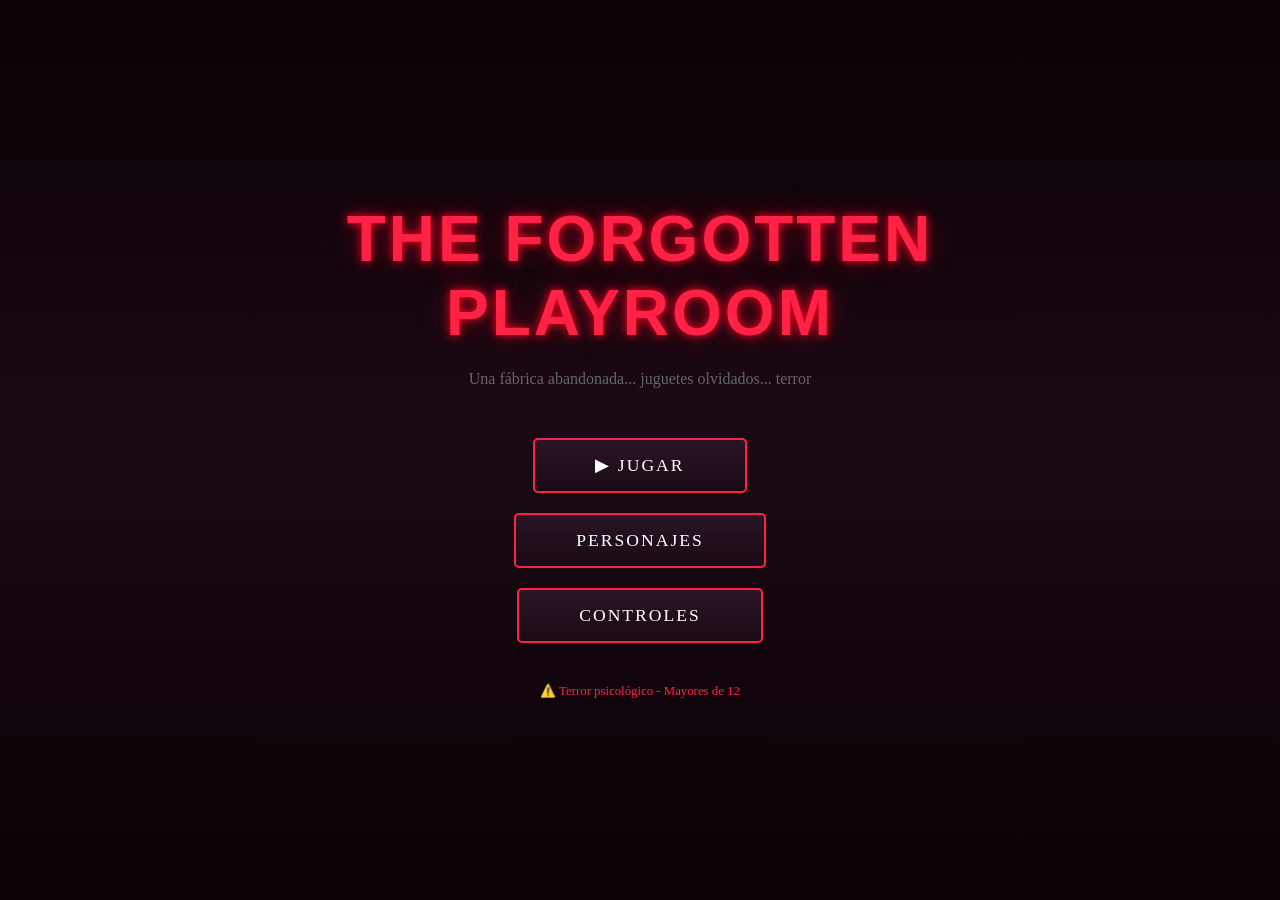
==== commit d5890c70: "🐛 FIX: Global functions defined FIRST, all buttons use onclick with window.*" ====
--- a/index.html
+++ b/index.html
@@ -5,14 +5,21 @@
     <meta name="viewport" content="width=device-width, initial-scale=1.0, maximum-scale=1.0, user-scalable=no">
     <title>The Forgotten Playroom</title>
     <style>
-        * { margin: 0; padding: 0; box-sizing: border-box; }
+        * { margin: 0; padding: 0; box-sizing: border-box; touch-action: manipulation; }
         html, body {
             width: 100%; height: 100%;
             overflow: hidden;
             background: #000;
             touch-action: none;
             -webkit-touch-callout: none;
+            -webkit-user-select: none;
             user-select: none;
+            -webkit-tap-highlight-color: transparent;
+        }
+        
+        button {
+            touch-action: manipulation;
+            -webkit-tap-highlight-color: transparent;
         }
         
         /* MENÚ */
@@ -24,6 +31,11 @@
             z-index: 100;
         }
         #menu.hidden { display: none; }
+        
+        .btn {
+            touch-action: manipulation;
+            -webkit-tap-highlight-color: transparent;
+        }
         
         .title {
             font-size: clamp(2rem, 6vw, 4rem);
@@ -55,8 +67,13 @@
             cursor: pointer; min-width: 200px;
             text-transform: uppercase; letter-spacing: 2px;
             transition: all 0.3s;
-        }
-        .btn:hover { background: #ff2244; box-shadow: 0 0 30px #ff002266; }
+            text-decoration: none;
+            display: inline-block;
+            text-align: center;
+            touch-action: manipulation;
+            -webkit-tap-highlight-color: transparent;
+        }
+        .btn:active, .btn:hover { background: #ff2244; box-shadow: 0 0 30px #ff002266; }
         
         /* JUEGO */
         #game { display: none; }
@@ -108,14 +125,16 @@
         #joystickArea {
             position: fixed; bottom: 25px; left: 25px;
             width: 130px; height: 130px;
-            z-index: 50; display: none;
+            z-index: 1000; display: none;
+            touch-action: none;
         }
         #joystickArea.active { display: block; }
         .joystick-outer {
             width: 130px; height: 130px;
-            background: rgba(10,0,5,0.8);
-            border: 3px solid rgba(255,34,68,0.5);
+            background: rgba(10,0,5,0.9);
+            border: 3px solid rgba(255,34,68,0.7);
             border-radius: 50%; position: relative;
+            touch-action: none;
         }
         .joystick-inner {
             width: 55px; height: 55px;
@@ -124,24 +143,34 @@
             top: 50%; left: 50%;
             transform: translate(-50%, -50%);
             box-shadow: 0 4px 15px rgba(255,0,22,0.5);
+            pointer-events: none;
         }
         
         #touchActions {
             position: fixed; bottom: 25px; right: 25px;
-            z-index: 50; display: none; gap: 12px;
+            z-index: 1000; display: none; gap: 12px;
         }
         #touchActions.active { display: flex; }
         .action-btn {
-            width: 65px; height: 65px;
+            width: 70px; height: 70px;
             background: linear-gradient(180deg, #2a1525, #1a0a15);
-            border: 2px solid #ff2244;
+            border: 3px solid #ff2244;
             border-radius: 50%; color: #fff;
-            font-size: 22px; display: flex;
+            font-size: 24px; display: flex;
             align-items: center; justify-content: center;
             cursor: pointer;
-        }
-        .action-btn:active { background: #ff2244; transform: scale(0.95); }
+            touch-action: manipulation;
+            -webkit-tap-highlight-color: transparent;
+            user-select: none;
+        }
+        .action-btn:active, .action-btn.pressed { 
+            background: #ff2244 !important; 
+            transform: scale(0.9); 
+        }
         .action-btngrab { border-color: #22aaff; }
+        .action-btngrab:active, .action-btngrab.pressed { 
+            background: #22aaff !important; 
+        }
         
         /* OVERLAYS */
         .overlay {
@@ -228,13 +257,36 @@
     </style>
 </head>
 <body>
+    <script>
+    // FUNCIONES GLOBALES - DEFINIDAS PRIMERO
+    window.startGame = function() {
+        console.log('startGame called');
+        if (typeof _startGame === 'function') _startGame();
+        else alert('Cargando juego... Por favor espera.');
+    };
+    window.showOverlay = function(id) { 
+        console.log('showOverlay:', id);
+        if (typeof _showOverlay === 'function') _showOverlay(id);
+        else { var el = document.getElementById(id); if (el) el.classList.add('active'); }
+    };
+    window.hideOverlay = function(id) { 
+        console.log('hideOverlay:', id);
+        if (typeof _hideOverlay === 'function') _hideOverlay(id);
+        else { var el = document.getElementById(id); if (el) el.classList.remove('active'); }
+    };
+    window.resumeGame = function() { if (typeof _resumeGame === 'function') _resumeGame(); };
+    window.quitGame = function() { if (typeof _quitGame === 'function') _quitGame(); };
+    window.closeVHS = function() { if (typeof _closeVHS === 'function') _closeVHS(); };
+    window.closePuzzle = function() { if (typeof _closePuzzle === 'function') _closePuzzle(); };
+    </script>
+    
     <!-- MENÚ -->
     <div id="menu">
         <h1 class="title">THE FORGOTTEN<br>PLAYROOM</h1>
         <p class="subtitle">Una fábrica abandonada... juguetes olvidados... terror</p>
-        <button class="btn" onclick="startGame()">▶ JUGAR</button>
-        <button class="btn" onclick="showOverlay('charsScreen')">PERSONAJES</button>
-        <button class="btn" onclick="showOverlay('controlsScreen')">CONTROLES</button>
+        <a class="btn" href="javascript:void(0)" onclick="window.startGame(); return false;">▶ JUGAR</a>
+        <a class="btn" href="javascript:void(0)" onclick="window.showOverlay('charsScreen'); return false;">PERSONAJES</a>
+        <a class="btn" href="javascript:void(0)" onclick="window.showOverlay('controlsScreen'); return false;">CONTROLES</a>
         <p style="color:#ff2244; margin-top:30px; font-size:0.8rem;">⚠️ Terror psicológico - Mayores de 12</p>
     </div>
     
@@ -278,7 +330,7 @@
                 <div class="char-info"><h4>EMILY (BOSS)</h4><p>Muñeca de porcelana - Final</p></div>
             </div>
         </div>
-        <button class="btn" onclick="hideOverlay('charsScreen')">CERRAR</button>
+        <a class="btn" href="javascript:hideOverlay('charsScreen')">CERRAR</a>
     </div>
     
     <!-- CONTROLES -->
@@ -300,24 +352,24 @@
             <p>WASD: Mover | Shift: Correr</p>
             <p>E: Usar GrabPack | ESC: Pausar</p>
         </div>
-        <button class="btn" onclick="hideOverlay('controlsScreen')">CERRAR</button>
+        <a class="btn" href="javascript:hideOverlay('controlsScreen')">CERRAR</a>
     </div>
     
     <!-- JUEGO -->
     <div id="game">
-        <canvas id="canvas"></canvas>
-        <div id="hud">
+        <canvas id="canvas" style="touch-action: none;"></canvas>
+        <div id="hud" style="pointer-events: none;">
             <div class="stat health"><span>❤️</span><div class="stat-fill"><div class="stat-inner" id="healthFill"></div></div></div>
             <div class="stat stamina"><span>⚡</span><div class="stat-fill"><div class="stat-inner" id="staminaFill"></div></div></div>
             <div class="stat light"><span>🔦</span><div class="stat-fill"><div class="stat-inner" id="lightFill"></div></div></div>
         </div>
-        <div id="grabpack">🔌 GrabPack: E</div>
-        <div id="chapterInfo">CAPÍTULO 1</div>
+        <div id="grabpack" style="pointer-events: none;">🔌 GrabPack: E</div>
+        <div id="chapterInfo" style="pointer-events: none;">CAPÍTULO 1</div>
         <div id="joystickArea"><div class="joystick-outer" id="joystickOuter"><div class="joystick-inner" id="joystickInner"></div></div></div>
         <div id="touchActions">
-            <button class="action-btn" id="btnRun">▶</button>
-            <button class="action-btn action-btngrab" id="btnGrab">🔌</button>
-            <button class="action-btn" id="btnPause">❚❚</button>
+            <a class="action-btn" id="btnRun" href="javascript:void(0)">▶</a>
+            <a class="action-btn action-btngrab" id="btnGrab" href="javascript:void(0)">🔌</a>
+            <a class="action-btn" id="btnPause" href="javascript:void(0)">❚❚</a>
         </div>
     </div>
     
@@ -329,7 +381,7 @@
         <div class="vhs-content">
             <div class="vhs-title" id="vhsTitle">📼 CINTA VHS</div>
             <div class="vhs-text" id="vhsText"></div>
-            <button class="btn" style="margin-top:20px;" onclick="closeVHS()">CONTINUAR</button>
+            <a class="btn" style="margin-top:20px; display:inline-block;" href="javascript:void(0)" onclick="window.closeVHS(); return false;">CONTINUAR</a>
         </div>
     </div>
     
@@ -338,13 +390,13 @@
         <h2 style="color:#ff2244; margin-bottom:20px;">🔌 PUZZLE ELÉCTRICO</h2>
         <canvas id="puzzleCanvas" width="400" height="300"></canvas>
         <p style="color:#888; margin-top:15px;">Conecta los cables del mismo color</p>
-        <button class="btn" style="margin-top:10px;" onclick="closePuzzle()">CERRAR</button>
+        <a class="btn" style="margin-top:10px; display:inline-block;" href="javascript:void(0)" onclick="window.closePuzzle(); return false;">CERRAR</a>
     </div>
     
     <!-- OTROS -->
-    <div id="pause" class="overlay"><h1>PAUSA</h1><p>El juego está pausado</p><button class="btn" onclick="resumeGame()">▶ CONTINUAR</button><button class="btn" onclick="quitGame()">🏠 MENÚ</button></div>
-    <div id="gameOver" class="overlay"><h1>GAME OVER</h1><p id="deathMsg">Te atraparon...</p><button class="btn" onclick="startGame()">🔄 REINTENTAR</button><button class="btn" onclick="quitGame()">🏠 MENÚ</button></div>
-    <div id="victory" class="overlay"><h1>¡ESCAPASTE!</h1><p>Sobreviviste a The Forgotten Playroom</p><button class="btn" onclick="startGame()">🔄 JUGAR DE NUEVO</button><button class="btn" onclick="quitGame()">🏠 MENÚ</button></div>
+    <div id="pause" class="overlay"><h1>PAUSA</h1><p>El juego está pausado</p><a class="btn" href="javascript:void(0)" onclick="window.resumeGame(); return false;">▶ CONTINUAR</a><a class="btn" href="javascript:void(0)" onclick="window.quitGame(); return false;">🏠 MENÚ</a></div>
+    <div id="gameOver" class="overlay"><h1>GAME OVER</h1><p id="deathMsg">Te atraparon...</p><a class="btn" href="javascript:void(0)" onclick="window.startGame(); return false;">🔄 REINTENTAR</a><a class="btn" href="javascript:void(0)" onclick="window.quitGame(); return false;">🏠 MENÚ</a></div>
+    <div id="victory" class="overlay"><h1>¡ESCAPASTE!</h1><p>Sobreviviste a The Forgotten Playroom</p><a class="btn" href="javascript:void(0)" onclick="window.startGame(); return false;">🔄 JUGAR DE NUEVO</a><a class="btn" href="javascript:void(0)" onclick="window.quitGame(); return false;">🏠 MENÚ</a></div>
 
     <script>
     // ============================================
@@ -374,6 +426,34 @@
     let keys = {}, joystick = { x: 0, y: 0 }, running = false, usingGrab = false;
     let invincible = false, invincibleTime = 0, frame = 0;
     let lightFlicker = 1, particles = [];
+    
+    // FUNCIONES GLOBALES PARA BOTONES TÁCTILES
+    window.touchRun = (active, btn) => {
+        if (!btn) return;
+        running = active;
+        if (active) btn.classList.add('pressed');
+        else btn.classList.remove('pressed');
+    };
+    
+    window.touchGrab = (btn) => {
+        if (!btn) return;
+        btn.classList.add('pressed');
+        useGrabPack();
+        setTimeout(() => btn.classList.remove('pressed'), 200);
+    };
+    
+    window.touchPause = (btn) => {
+        if (!btn) return;
+        btn.classList.add('pressed');
+        setTimeout(() => btn.classList.remove('pressed'), 100);
+        if (state === 'playing') pauseGame();
+        else if (state === 'paused') resumeGame();
+    };
+    
+    // Funciones globales del menú
+    window.startGame = startGame;
+    window.showChars = () => showOverlay('charsScreen');
+    window.showControls = () => showOverlay('controlsScreen');
     
     // AUDIO
     let audioCtx = null;
@@ -919,13 +999,42 @@
         outer.addEventListener('touchmove', e => { e.preventDefault(); if (active) handleJoystick(e.touches[0].clientX, e.touches[0].clientY); });
         outer.addEventListener('touchend', e => { e.preventDefault(); active = false; joystick = { x: 0, y: 0 }; inner.style.transform = 'translate(-50%, -50%)'; });
         
-        // Botones
+        // Botones táctiles - Simplificado con eventos directos
         const btnRun = document.getElementById('btnRun');
-        btnRun.addEventListener('touchstart', e => { e.preventDefault(); running = true; btnRun.style.background = '#ff2244'; });
-        btnRun.addEventListener('touchend', e => { e.preventDefault(); running = false; btnRun.style.background = ''; });
-        
-        document.getElementById('btnGrab').addEventListener('touchstart', e => { e.preventDefault(); useGrabPack(); });
-        document.getElementById('btnPause').addEventListener('touchstart', e => { e.preventDefault(); if (state === 'playing') pauseGame(); else if (state === 'paused') resumeGame(); });
+        const btnGrab = document.getElementById('btnGrab');
+        const btnPause = document.getElementById('btnPause');
+        
+        // Botón Correr - mantener presionado para correr
+        if (btnRun) {
+            const startRun = (e) => { e.preventDefault(); running = true; btnRun.classList.add('pressed'); };
+            const stopRun = (e) => { e.preventDefault(); running = false; btnRun.classList.remove('pressed'); };
+            btnRun.addEventListener('touchstart', startRun, { passive: false });
+            btnRun.addEventListener('touchend', stopRun, { passive: false });
+            btnRun.addEventListener('touchcancel', stopRun, { passive: false });
+            btnRun.addEventListener('mousedown', startRun);
+            btnRun.addEventListener('mouseup', stopRun);
+            btnRun.addEventListener('mouseleave', stopRun);
+        }
+        
+        // Botón GrabPack - un toque activa
+        if (btnGrab) {
+            const doGrab = (e) => { e.preventDefault(); btnGrab.classList.add('pressed'); useGrabPack(); };
+            const endGrab = () => { btnGrab.classList.remove('pressed'); };
+            btnGrab.addEventListener('touchstart', doGrab, { passive: false });
+            btnGrab.addEventListener('touchend', endGrab, { passive: false });
+            btnGrab.addEventListener('mousedown', doGrab);
+            btnGrab.addEventListener('mouseup', endGrab);
+        }
+        
+        // Botón Pausa
+        if (btnPause) {
+            const doPause = (e) => { e.preventDefault(); btnPause.classList.add('pressed'); if (state === 'playing') pauseGame(); else if (state === 'paused') resumeGame(); };
+            const endPause = () => { btnPause.classList.remove('pressed'); };
+            btnPause.addEventListener('touchstart', doPause, { passive: false });
+            btnPause.addEventListener('touchend', endPause, { passive: false });
+            btnPause.addEventListener('mousedown', doPause);
+            btnPause.addEventListener('mouseup', endPause);
+        }
     }
     
     function useGrabPack() {
@@ -957,16 +1066,23 @@
         });
     }
     
-    function showOverlay(id) { document.getElementById(id).classList.add('active'); }
-    function hideOverlay(id) { document.getElementById(id).classList.remove('active'); }
-    function pauseGame() { if (state === 'playing') { state = 'paused'; showOverlay('pause'); } }
-    function resumeGame() { state = 'playing'; hideOverlay('pause'); }
-    function quitGame() {
+    // Global functions - exported immediately
+    function _showOverlay(id) { document.getElementById(id).classList.add('active'); }
+    function _hideOverlay(id) { document.getElementById(id).classList.remove('active'); }
+    function _pauseGame() { if (state === 'playing') { state = 'paused'; _showOverlay('pause'); } }
+    function _resumeGame() { state = 'playing'; _hideOverlay('pause'); }
+    function _quitGame() {
         state = 'menu';
         document.getElementById('menu').classList.remove('hidden');
         document.getElementById('game').classList.remove('active');
-        hideOverlay('pause'); hideOverlay('gameOver'); hideOverlay('victory');
-    }
+        _hideOverlay('pause'); _hideOverlay('gameOver'); _hideOverlay('victory');
+    }
+    
+    window.showOverlay = _showOverlay;
+    window.hideOverlay = _hideOverlay;
+    window.pauseGame = _pauseGame;
+    window.resumeGame = _resumeGame;
+    window.quitGame = _quitGame;
     
     function showVHS(text) {
         document.getElementById('vhsTitle').textContent = '📼 CINTA VHS';
@@ -975,18 +1091,16 @@
         playSound('pickup');
     }
     
-    function closeVHS() {
-        document.getElementById('vhsOverlay').classList.remove('active');
-    }
+    function _closeVHS() { document.getElementById('vhsOverlay').classList.remove('active'); }
+    window.closeVHS = _closeVHS;
     
     function openPuzzle() {
         document.getElementById('puzzleOverlay').classList.add('active');
         drawPuzzle();
     }
     
-    function closePuzzle() {
-        document.getElementById('puzzleOverlay').classList.remove('active');
-    }
+    function _closePuzzle() { document.getElementById('puzzleOverlay').classList.remove('active'); }
+    window.closePuzzle = _closePuzzle;
     
     function drawPuzzle() {
         const pCanvas = document.getElementById('puzzleCanvas');
@@ -1020,7 +1134,7 @@
         pCtx.fillText('La puerta está abierta', 140, 230);
     }
     
-    function startGame() {
+    function _startGame() {
         state = 'playing';
         chapter = 1;
         player = { x: W/2, y: H/2, hp: 100, stamina: 100, light: 100 };
@@ -1029,7 +1143,7 @@
         
         document.getElementById('menu').classList.add('hidden');
         document.getElementById('game').classList.add('active');
-        hideOverlay('gameOver'); hideOverlay('victory');
+        _hideOverlay('gameOver'); _hideOverlay('victory');
         
         if (IS_MOBILE) {
             document.getElementById('joystickArea').classList.add('active');
@@ -1038,6 +1152,7 @@
         
         showChapter();
     }
+    window.startGame = _startGame;
     
     function spawnLevel() {
         enemies = [];
